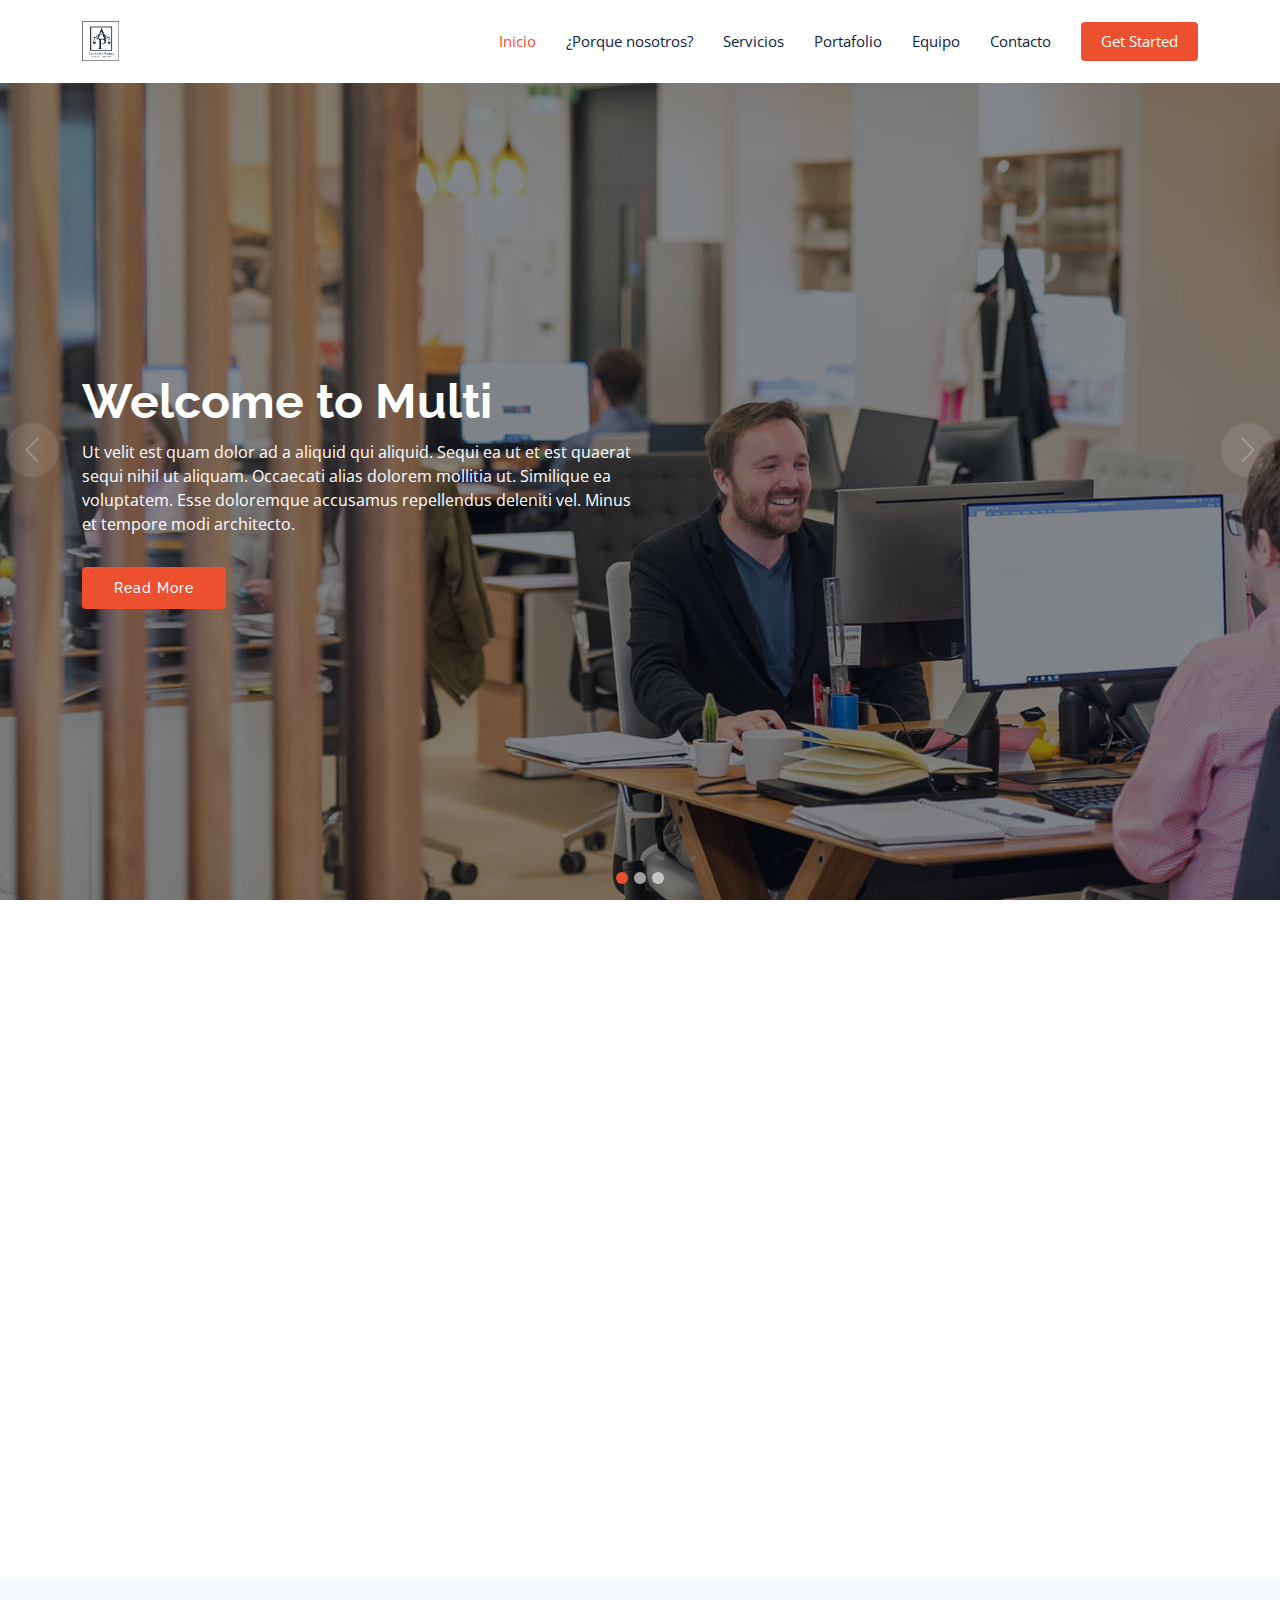
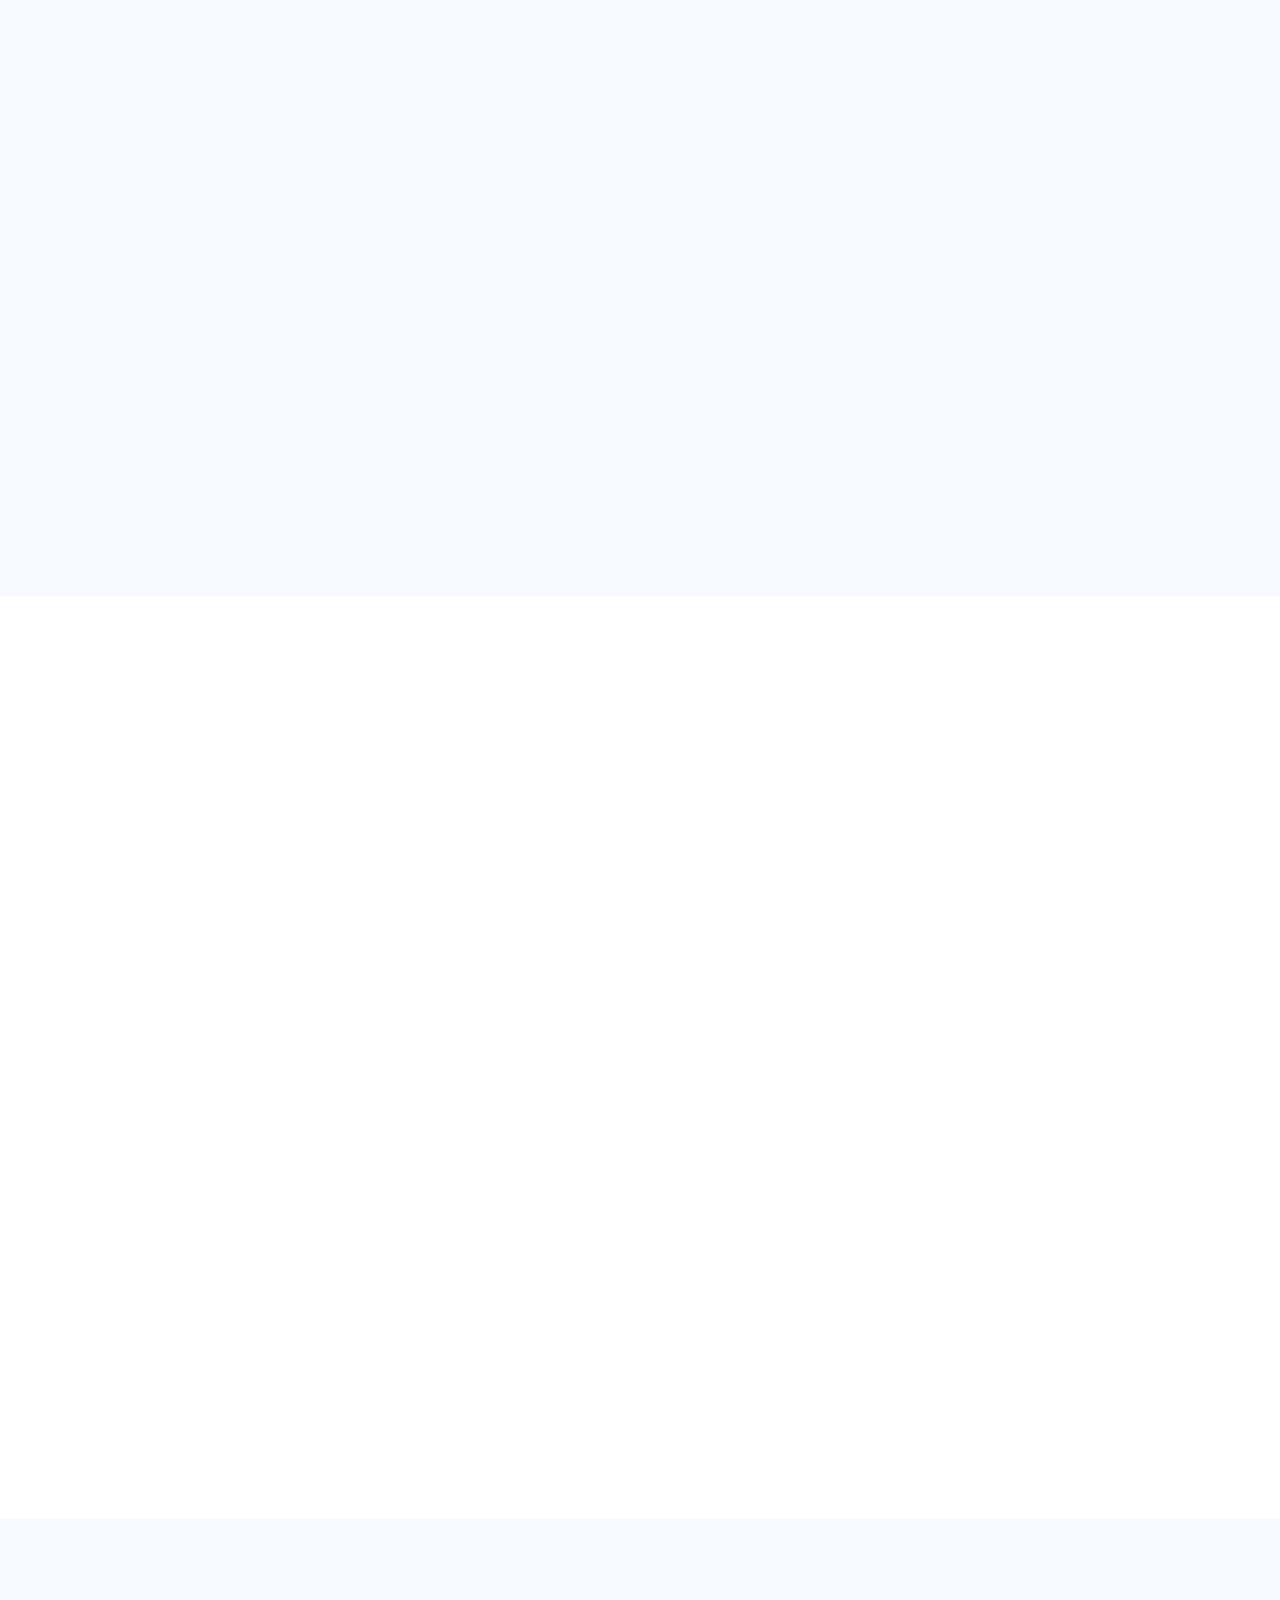
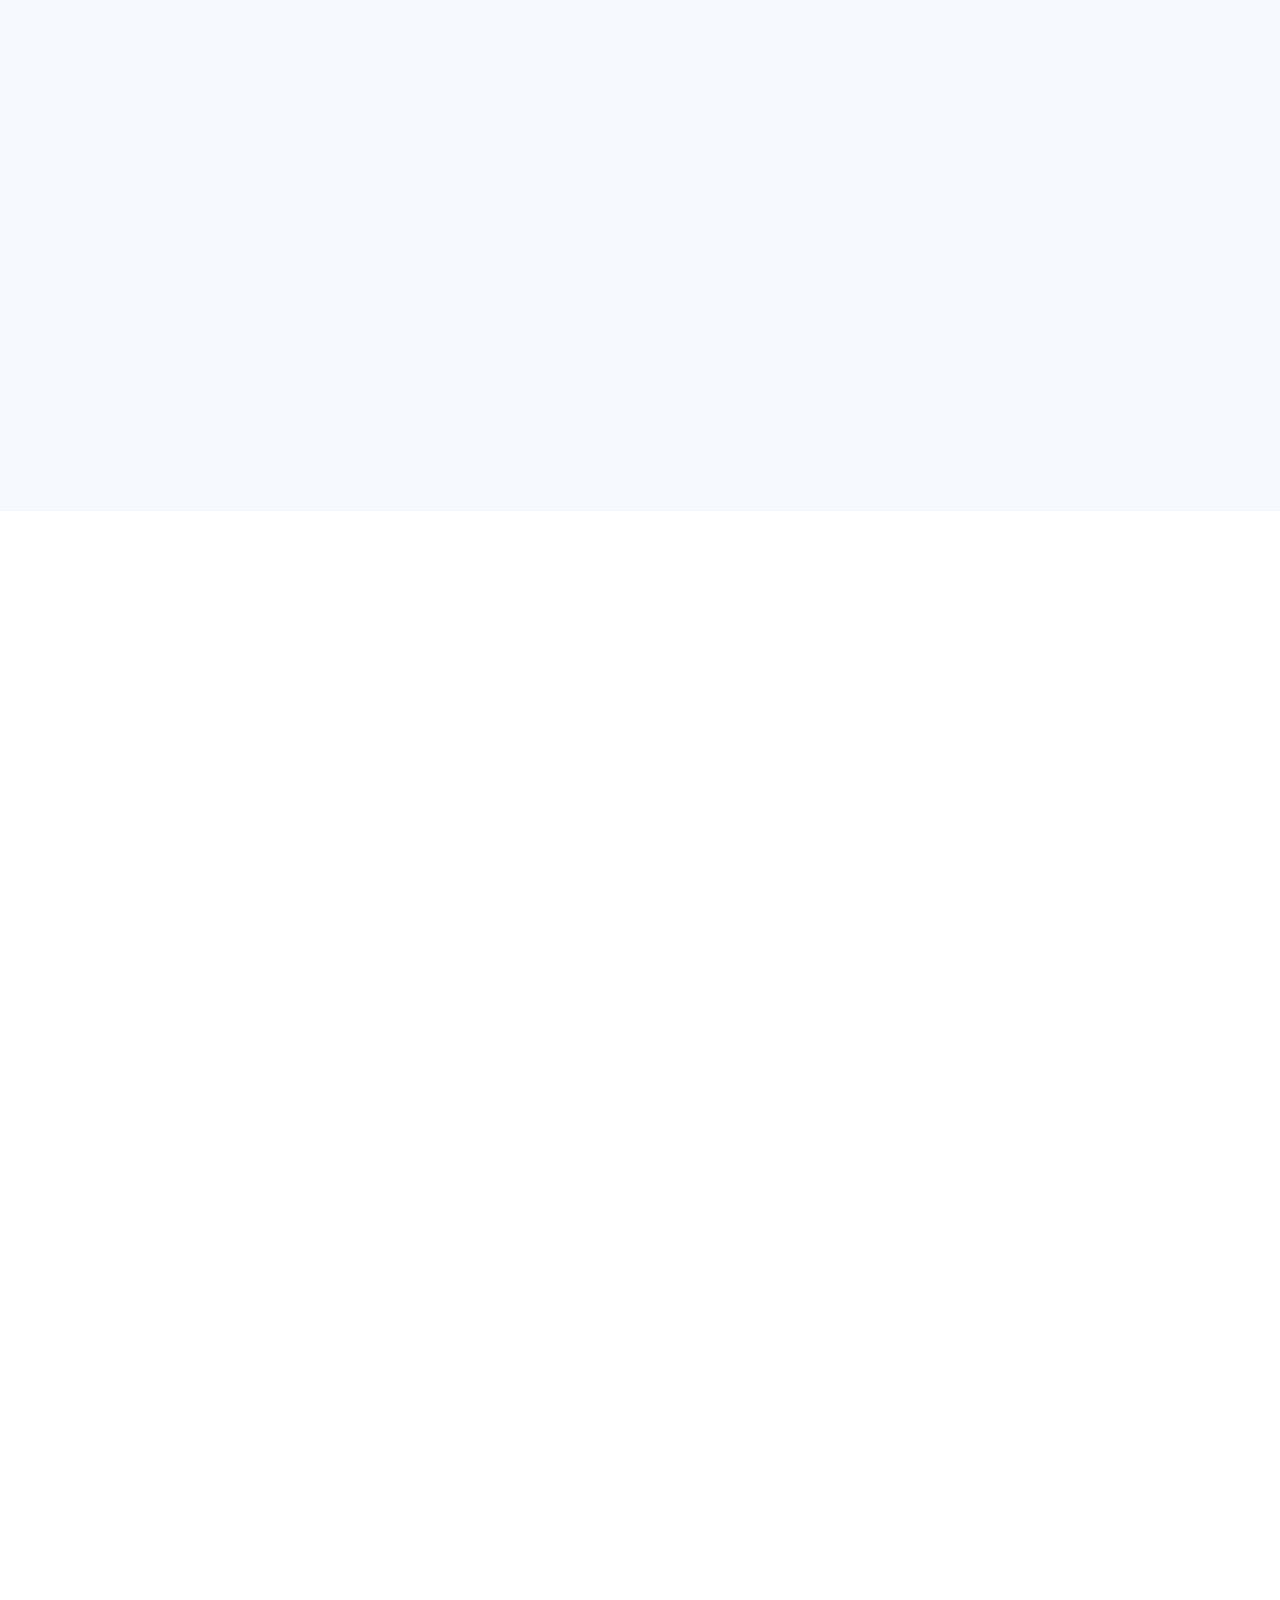
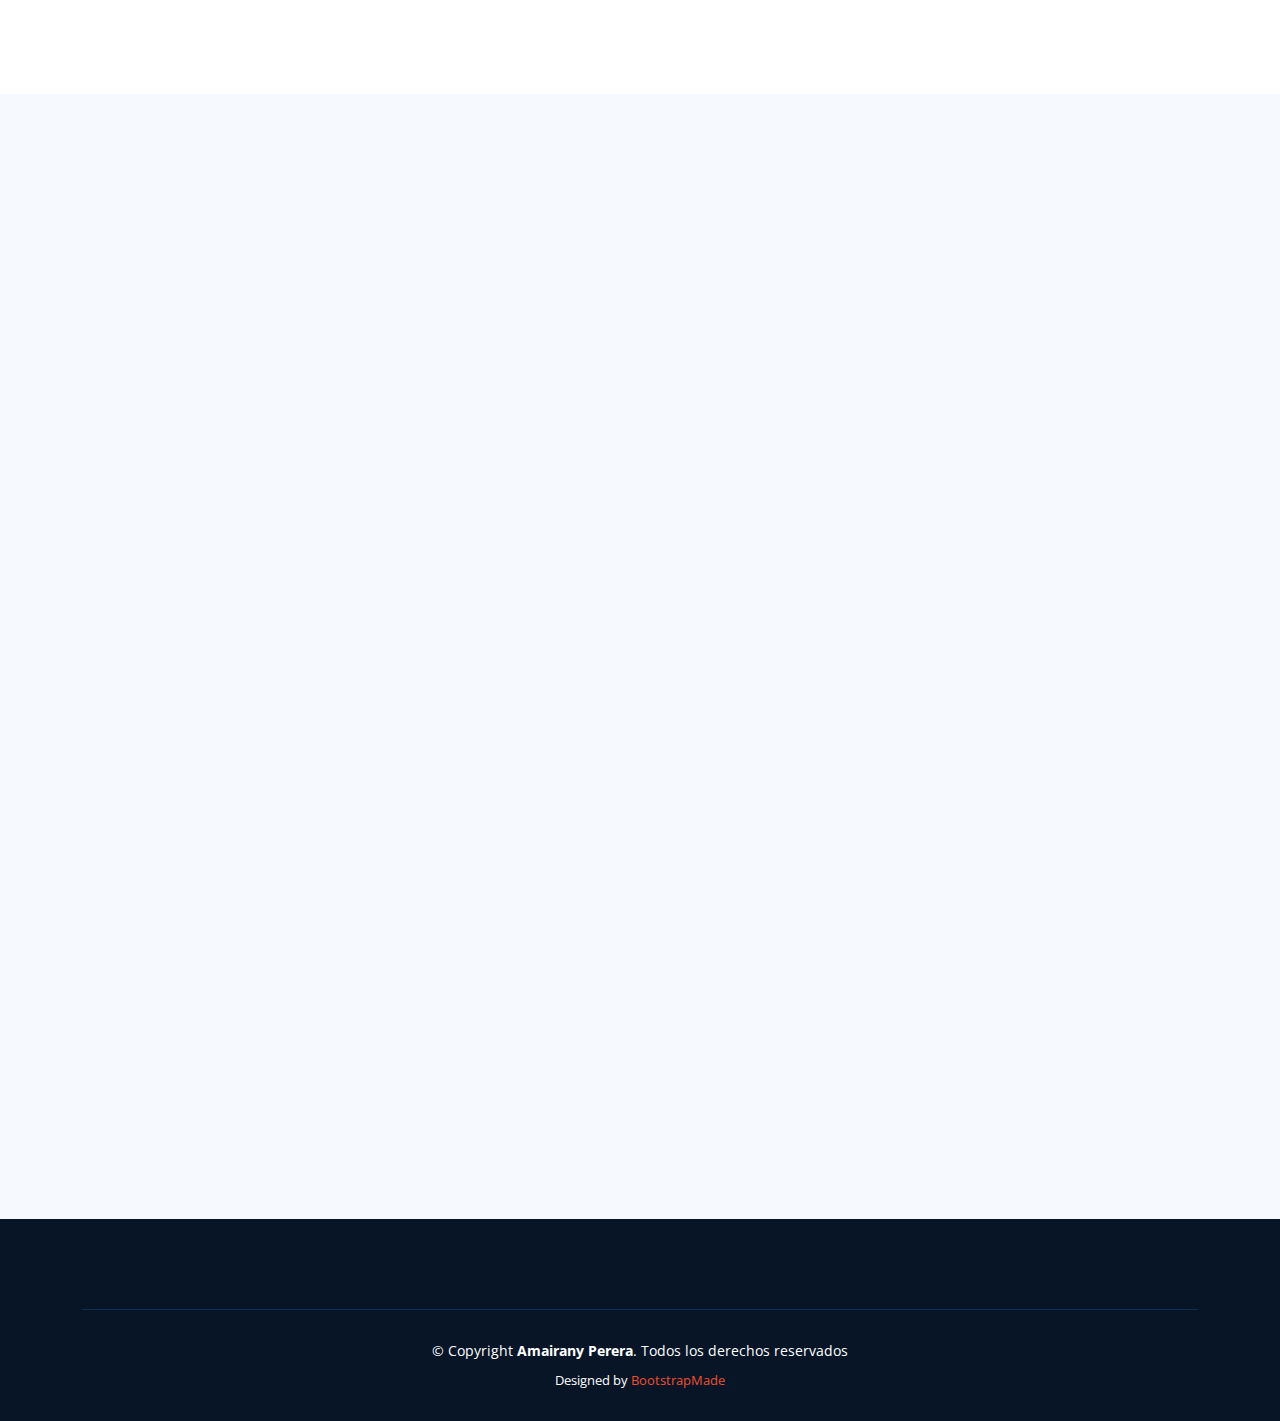
==== index.html @ b6900f1e "Update index.html" ====
<!DOCTYPE html>
<html lang="en">

<head>
  <meta charset="utf-8">
  <meta content="width=device-width, initial-scale=1.0" name="viewport">

  <title>Amairany Perera - Asesoría Jurídica</title>
  <meta content="" name="description">
  <meta content="" name="keywords">

  <!-- Favicons -->
  <link href="assets/img/titleicon.jpeg" rel="icon">
  <link href="assets/img/titleicon.jpeg" rel="apple-touch-icon">

  <!-- Google Fonts -->
  <link href="https://fonts.googleapis.com/css?family=Open+Sans:300,300i,400,400i,600,600i,700,700i|Raleway:300,300i,400,400i,500,500i,600,600i,700,700i|Poppins:300,300i,400,400i,500,500i,600,600i,700,700i" rel="stylesheet">

  <!-- Vendor CSS Files -->
  <link href="assets/vendor/animate.css/animate.min.css" rel="stylesheet">
  <link href="assets/vendor/aos/aos.css" rel="stylesheet">
  <link href="assets/vendor/bootstrap/css/bootstrap.min.css" rel="stylesheet">
  <link href="assets/vendor/bootstrap-icons/bootstrap-icons.css" rel="stylesheet">
  <link href="assets/vendor/boxicons/css/boxicons.min.css" rel="stylesheet">
  <link href="assets/vendor/glightbox/css/glightbox.min.css" rel="stylesheet">
  <link href="assets/vendor/remixicon/remixicon.css" rel="stylesheet">
  <link href="assets/vendor/swiper/swiper-bundle.min.css" rel="stylesheet">

  <!-- Template Main CSS File -->
  <link href="assets/css/style.css" rel="stylesheet">

</head>

<body>

  <!-- ======= Header ======= -->
  <header id="header" class="fixed-top">
    <div class="container d-flex align-items-center justify-content-between">

      <!-- <h1 class="logo"><a href="index.html">Multi</a></h1>-->
      <!-- Uncomment below if you prefer to use an image logo -->
      <a href="index.html" class="logo"><img src="assets/img/titleicon.jpeg" alt="" class="img-fluid"></a>

      <nav id="navbar" class="navbar">
        <ul>
          <li><a class="nav-link scrollto active" href="#hero">Inicio</a></li>
          <li><a class="nav-link scrollto" href="#about">¿Porque nosotros?</a></li>
          <li><a class="nav-link scrollto" href="#services">Servicios</a></li>
          <li><a class="nav-link scrollto " href="#portfolio">Portafolio</a></li>
          <li><a class="nav-link scrollto" href="#team">Equipo</a></li>
         <!-- <li class="dropdown"><a href="#"><span>Drop Down</span> <i class="bi bi-chevron-down"></i></a>
            <ul>
              <li><a href="#">Drop Down 1</a></li>
              <li class="dropdown"><a href="#"><span>Deep Drop Down</span> <i class="bi bi-chevron-right"></i></a>
                <ul>
                  <li><a href="#">Deep Drop Down 1</a></li>
                  <li><a href="#">Deep Drop Down 2</a></li>
                  <li><a href="#">Deep Drop Down 3</a></li>
                  <li><a href="#">Deep Drop Down 4</a></li>
                  <li><a href="#">Deep Drop Down 5</a></li>
                </ul>
              </li>
              <li><a href="#">Drop Down 2</a></li>
              <li><a href="#">Drop Down 3</a></li>
              <li><a href="#">Drop Down 4</a></li>
            </ul>
          </li>-->
          <li><a class="nav-link scrollto" href="#contact">Contacto</a></li>
          <li><a class="getstarted scrollto" href="#about">Get Started</a></li>
        </ul>
        <i class="bi bi-list mobile-nav-toggle"></i>
      </nav><!-- .navbar -->

    </div>
  </header><!-- End Header -->

  <!-- ======= Hero Section ======= -->
  <section id="hero">
    <div id="heroCarousel" data-bs-interval="5000" class="carousel slide carousel-fade" data-bs-ride="carousel">

      <ol class="carousel-indicators" id="hero-carousel-indicators"></ol>

      <div class="carousel-inner" role="listbox">

        <!-- Slide 1 -->
        <div class="carousel-item active" style="background-image: url(assets/img/slide/slide-1.jpg)">
          <div class="carousel-container">
            <div class="container">
              <h2 class="animate__animated animate__fadeInDown">Welcome to <span>Multi</span></h2>
              <p class="animate__animated animate__fadeInUp">Ut velit est quam dolor ad a aliquid qui aliquid. Sequi ea ut et est quaerat sequi nihil ut aliquam. Occaecati alias dolorem mollitia ut. Similique ea voluptatem. Esse doloremque accusamus repellendus deleniti vel. Minus et tempore modi architecto.</p>
              <a href="#about" class="btn-get-started animate__animated animate__fadeInUp scrollto">Read More</a>
            </div>
          </div>
        </div>

        <!-- Slide 2 -->
        <div class="carousel-item" style="background-image: url(assets/img/slide/slide-2.jpg)">
          <div class="carousel-container">
            <div class="container">
              <h2 class="animate__animated animate__fadeInDown">Lorem Ipsum Dolor</h2>
              <p class="animate__animated animate__fadeInUp">Ut velit est quam dolor ad a aliquid qui aliquid. Sequi ea ut et est quaerat sequi nihil ut aliquam. Occaecati alias dolorem mollitia ut. Similique ea voluptatem. Esse doloremque accusamus repellendus deleniti vel. Minus et tempore modi architecto.</p>
              <a href="#about" class="btn-get-started animate__animated animate__fadeInUp scrollto">Read More</a>
            </div>
          </div>
        </div>

        <!-- Slide 3 -->
        <div class="carousel-item" style="background-image: url(assets/img/slide/slide-3.jpg)">
          <div class="carousel-container">
            <div class="container">
              <h2 class="animate__animated animate__fadeInDown">Sequi ea ut et est quaerat</h2>
              <p class="animate__animated animate__fadeInUp">Ut velit est quam dolor ad a aliquid qui aliquid. Sequi ea ut et est quaerat sequi nihil ut aliquam. Occaecati alias dolorem mollitia ut. Similique ea voluptatem. Esse doloremque accusamus repellendus deleniti vel. Minus et tempore modi architecto.</p>
              <a href="#about" class="btn-get-started animate__animated animate__fadeInUp scrollto">Read More</a>
            </div>
          </div>
        </div>

      </div>

      <a class="carousel-control-prev" href="#heroCarousel" role="button" data-bs-slide="prev">
        <span class="carousel-control-prev-icon bi bi-chevron-left" aria-hidden="true"></span>
      </a>

      <a class="carousel-control-next" href="#heroCarousel" role="button" data-bs-slide="next">
        <span class="carousel-control-next-icon bi bi-chevron-right" aria-hidden="true"></span>
      </a>

    </div>
  </section><!-- End Hero -->

  <main id="main">

    <!-- ======= About Section ======= -->
    <section id="about" class="about">
      <div class="container" data-aos="fade-up">

        <div class="section-title">
          <h2>About</h2>
          <p>About Us</p>
        </div>

        <div class="row content">
          <div class="col-lg-6">
            <p>
              Lorem ipsum dolor sit amet, consectetur adipiscing elit, sed do eiusmod tempor incididunt ut labore et dolore
              magna aliqua.
            </p>
            <ul>
              <li><i class="ri-check-double-line"></i> Ullamco laboris nisi ut aliquip ex ea commodo consequat</li>
              <li><i class="ri-check-double-line"></i> Duis aute irure dolor in reprehenderit in voluptate velit</li>
              <li><i class="ri-check-double-line"></i> Ullamco laboris nisi ut aliquip ex ea commodo consequat</li>
            </ul>
          </div>
          <div class="col-lg-6 pt-4 pt-lg-0">
            <p>
              Ullamco laboris nisi ut aliquip ex ea commodo consequat. Duis aute irure dolor in reprehenderit in voluptate
              velit esse cillum dolore eu fugiat nulla pariatur. Excepteur sint occaecat cupidatat non proident, sunt in
              culpa qui officia deserunt mollit anim id est laborum.
            </p>
            <a href="#" class="btn-learn-more">Learn More</a>
          </div>
        </div>

      </div>
    </section><!-- End About Section -->

    <!-- ======= Counts Section ======= -->
    <section id="counts" class="counts">
      <div class="container" data-aos="fade-up">

        <div class="row no-gutters">

          <div class="col-lg-3 col-md-6 d-md-flex align-items-md-stretch">
            <div class="count-box">
              <i class="bi bi-emoji-smile"></i>
              <span data-purecounter-start="0" data-purecounter-end="232" data-purecounter-duration="1" class="purecounter"></span>
              <p><strong>Happy Clients</strong> consequuntur quae qui deca rode</p>
              <a href="#">Find out more &raquo;</a>
            </div>
          </div>

          <div class="col-lg-3 col-md-6 d-md-flex align-items-md-stretch">
            <div class="count-box">
              <i class="bi bi-journal-richtext"></i>
              <span data-purecounter-start="0" data-purecounter-end="521" data-purecounter-duration="1" class="purecounter"></span>
              <p><strong>Projects</strong> adipisci atque cum quia aut numquam delectus</p>
              <a href="#">Find out more &raquo;</a>
            </div>
          </div>

          <div class="col-lg-3 col-md-6 d-md-flex align-items-md-stretch">
            <div class="count-box">
              <i class="bi bi-headset"></i>
              <span data-purecounter-start="0" data-purecounter-end="1463" data-purecounter-duration="1" class="purecounter"></span>
              <p><strong>Hours Of Support</strong> aut commodi quaerat. Aliquam ratione</p>
              <a href="#">Find out more &raquo;</a>
            </div>
          </div>

          <div class="col-lg-3 col-md-6 d-md-flex align-items-md-stretch">
            <div class="count-box">
              <i class="bi bi-people"></i>
              <span data-purecounter-start="0" data-purecounter-end="15" data-purecounter-duration="1" class="purecounter"></span>
              <p><strong>Hard Workers</strong> rerum asperiores dolor molestiae doloribu</p>
              <a href="#">Find out more &raquo;</a>
            </div>
          </div>

        </div>

      </div>
    </section><!-- End Counts Section -->

    <!-- ======= Why Us Section ======= -->
    <section id="why-us" class="why-us section-bg">
      <div class="container-fluid" data-aos="fade-up">

        <div class="row">

          <div class="col-lg-5 align-items-stretch video-box" style='background-image: url("assets/img/why-us.jpg");' data-aos="zoom-in" data-aos-delay="100">
            <a href="https://www.youtube.com/watch?v=jDDaplaOz7Q" class="venobox play-btn mb-4" data-vbtype="video" data-autoplay="true"></a>
          </div>

          <div class="col-lg-7 d-flex flex-column justify-content-center align-items-stretch">

            <div class="content">
              <h3>Eum ipsam laborum deleniti <strong>velit pariatur architecto</strong></h3>
              <p>
                Lorem ipsum dolor sit amet, consectetur adipiscing elit, sed do eiusmod tempor incididunt ut labore et dolore magna aliqua. Duis aute irure dolor in reprehenderit
              </p>
            </div>

            <div class="accordion-list">
              <ul>
                <li>
                  <a data-bs-toggle="collapse" class="collapse" data-bs-target="#accordion-list-1"><span>01</span> Non consectetur a erat nam at lectus urna duis? <i class="bx bx-chevron-down icon-show"></i><i class="bx bx-chevron-up icon-close"></i></a>
                  <div id="accordion-list-1" class="collapse show" data-bs-parent=".accordion-list">
                    <p>
                      Feugiat pretium nibh ipsum consequat. Tempus iaculis urna id volutpat lacus laoreet non curabitur gravida. Venenatis lectus magna fringilla urna porttitor rhoncus dolor purus non.
                    </p>
                  </div>
                </li>

                <li>
                  <a data-bs-toggle="collapse" data-bs-target="#accordion-list-2" class="collapsed"><span>02</span> Feugiat scelerisque varius morbi enim nunc? <i class="bx bx-chevron-down icon-show"></i><i class="bx bx-chevron-up icon-close"></i></a>
                  <div id="accordion-list-2" class="collapse" data-bs-parent=".accordion-list">
                    <p>
                      Dolor sit amet consectetur adipiscing elit pellentesque habitant morbi. Id interdum velit laoreet id donec ultrices. Fringilla phasellus faucibus scelerisque eleifend donec pretium. Est pellentesque elit ullamcorper dignissim. Mauris ultrices eros in cursus turpis massa tincidunt dui.
                    </p>
                  </div>
                </li>

                <li>
                  <a data-bs-toggle="collapse" data-bs-target="#accordion-list-3" class="collapsed"><span>03</span> Dolor sit amet consectetur adipiscing elit? <i class="bx bx-chevron-down icon-show"></i><i class="bx bx-chevron-up icon-close"></i></a>
                  <div id="accordion-list-3" class="collapse" data-bs-parent=".accordion-list">
                    <p>
                      Eleifend mi in nulla posuere sollicitudin aliquam ultrices sagittis orci. Faucibus pulvinar elementum integer enim. Sem nulla pharetra diam sit amet nisl suscipit. Rutrum tellus pellentesque eu tincidunt. Lectus urna duis convallis convallis tellus. Urna molestie at elementum eu facilisis sed odio morbi quis
                    </p>
                  </div>
                </li>

              </ul>
            </div>

          </div>

        </div>

      </div>
    </section><!-- End Why Us Section -->

    <!-- ======= Services Section ======= -->
    <section id="services" class="services">
      <div class="container" data-aos="fade-up">

        <div class="section-title">
          <h2>Services</h2>
          <p>Check our Services</p>
        </div>

        <div class="row">
          <div class="col-lg-4 col-md-6 d-flex align-items-stretch" data-aos="zoom-in" data-aos-delay="100">
            <div class="icon-box">
              <div class="icon"><i class="bx bxl-dribbble"></i></div>
              <h4><a href="">Lorem Ipsum</a></h4>
              <p>Voluptatum deleniti atque corrupti quos dolores et quas molestias excepturi</p>
            </div>
          </div>

          <div class="col-lg-4 col-md-6 d-flex align-items-stretch mt-4 mt-md-0" data-aos="zoom-in" data-aos-delay="200">
            <div class="icon-box">
              <div class="icon"><i class="bx bx-file"></i></div>
              <h4><a href="">Sed ut perspiciatis</a></h4>
              <p>Duis aute irure dolor in reprehenderit in voluptate velit esse cillum dolore</p>
            </div>
          </div>

          <div class="col-lg-4 col-md-6 d-flex align-items-stretch mt-4 mt-lg-0" data-aos="zoom-in" data-aos-delay="300">
            <div class="icon-box">
              <div class="icon"><i class="bx bx-tachometer"></i></div>
              <h4><a href="">Magni Dolores</a></h4>
              <p>Excepteur sint occaecat cupidatat non proident, sunt in culpa qui officia</p>
            </div>
          </div>

          <div class="col-lg-4 col-md-6 d-flex align-items-stretch mt-4" data-aos="zoom-in" data-aos-delay="100">
            <div class="icon-box">
              <div class="icon"><i class="bx bx-world"></i></div>
              <h4><a href="">Nemo Enim</a></h4>
              <p>At vero eos et accusamus et iusto odio dignissimos ducimus qui blanditiis</p>
            </div>
          </div>

          <div class="col-lg-4 col-md-6 d-flex align-items-stretch mt-4" data-aos="zoom-in" data-aos-delay="200">
            <div class="icon-box">
              <div class="icon"><i class="bx bx-slideshow"></i></div>
              <h4><a href="">Dele cardo</a></h4>
              <p>Quis consequatur saepe eligendi voluptatem consequatur dolor consequuntur</p>
            </div>
          </div>

          <div class="col-lg-4 col-md-6 d-flex align-items-stretch mt-4" data-aos="zoom-in" data-aos-delay="300">
            <div class="icon-box">
              <div class="icon"><i class="bx bx-arch"></i></div>
              <h4><a href="">Divera don</a></h4>
              <p>Modi nostrum vel laborum. Porro fugit error sit minus sapiente sit aspernatur</p>
            </div>
          </div>

        </div>

      </div>
    </section><!-- End Services Section -->

    <!-- ======= Testimonials Section ======= -->
    <section id="testimonials" class="testimonials section-bg">
      <div class="container" data-aos="fade-up">

        <div class="section-title">
          <h2>Testimonials</h2>
          <p>Testimonials</p>
        </div>

        <div class="testimonials-slider swiper" data-aos="fade-up" data-aos-delay="100">
          <div class="swiper-wrapper">

            <div class="swiper-slide">
              <div class="testimonial-wrap">
                <div class="testimonial-item">
                  <img src="assets/img/testimonials/testimonials-1.jpg" class="testimonial-img" alt="">
                  <h3>Saul Goodman</h3>
                  <h4>Ceo &amp; Founder</h4>
                  <p>
                    <i class="bx bxs-quote-alt-left quote-icon-left"></i>
                    Proin iaculis purus consequat sem cure digni ssim donec porttitora entum suscipit rhoncus. Accusantium quam, ultricies eget id, aliquam eget nibh et. Maecen aliquam, risus at semper.
                    <i class="bx bxs-quote-alt-right quote-icon-right"></i>
                  </p>
                </div>
              </div>
            </div><!-- End testimonial item -->

            <div class="swiper-slide">
              <div class="testimonial-wrap">
                <div class="testimonial-item">
                  <img src="assets/img/testimonials/testimonials-2.jpg" class="testimonial-img" alt="">
                  <h3>Sara Wilsson</h3>
                  <h4>Designer</h4>
                  <p>
                    <i class="bx bxs-quote-alt-left quote-icon-left"></i>
                    Export tempor illum tamen malis malis eram quae irure esse labore quem cillum quid cillum eram malis quorum velit fore eram velit sunt aliqua noster fugiat irure amet legam anim culpa.
                    <i class="bx bxs-quote-alt-right quote-icon-right"></i>
                  </p>
                </div>
              </div>
            </div><!-- End testimonial item -->

            <div class="swiper-slide">
              <div class="testimonial-wrap">
                <div class="testimonial-item">
                  <img src="assets/img/testimonials/testimonials-3.jpg" class="testimonial-img" alt="">
                  <h3>Jena Karlis</h3>
                  <h4>Store Owner</h4>
                  <p>
                    <i class="bx bxs-quote-alt-left quote-icon-left"></i>
                    Enim nisi quem export duis labore cillum quae magna enim sint quorum nulla quem veniam duis minim tempor labore quem eram duis noster aute amet eram fore quis sint minim.
                    <i class="bx bxs-quote-alt-right quote-icon-right"></i>
                  </p>
                </div>
              </div>
            </div><!-- End testimonial item -->

            <div class="swiper-slide">
              <div class="testimonial-wrap">
                <div class="testimonial-item">
                  <img src="assets/img/testimonials/testimonials-4.jpg" class="testimonial-img" alt="">
                  <h3>Matt Brandon</h3>
                  <h4>Freelancer</h4>
                  <p>
                    <i class="bx bxs-quote-alt-left quote-icon-left"></i>
                    Fugiat enim eram quae cillum dolore dolor amet nulla culpa multos export minim fugiat minim velit minim dolor enim duis veniam ipsum anim magna sunt elit fore quem dolore labore illum veniam.
                    <i class="bx bxs-quote-alt-right quote-icon-right"></i>
                  </p>
                </div>
              </div>
            </div><!-- End testimonial item -->

            <div class="swiper-slide">
              <div class="testimonial-wrap">
                <div class="testimonial-item">
                  <img src="assets/img/testimonials/testimonials-5.jpg" class="testimonial-img" alt="">
                  <h3>John Larson</h3>
                  <h4>Entrepreneur</h4>
                  <p>
                    <i class="bx bxs-quote-alt-left quote-icon-left"></i>
                    Quis quorum aliqua sint quem legam fore sunt eram irure aliqua veniam tempor noster veniam enim culpa labore duis sunt culpa nulla illum cillum fugiat legam esse veniam culpa fore nisi cillum quid.
                    <i class="bx bxs-quote-alt-right quote-icon-right"></i>
                  </p>
                </div>
              </div>
            </div><!-- End testimonial item -->

          </div>
          <div class="swiper-pagination"></div>
        </div>

      </div>
    </section><!-- End Testimonials Section -->
<!--
    <!-- ======= Cta Section ======= 
    <section id="cta" class="cta">
      <div class="container" data-aos="zoom-in">

        <div class="text-center">
          <h3>Call To Action</h3>
          <p> Duis aute irure dolor in reprehenderit in voluptate velit esse cillum dolore eu fugiat nulla pariatur. Excepteur sint occaecat cupidatat non proident, sunt in culpa qui officia deserunt mollit anim id est laborum.</p>
          <a class="cta-btn" href="#">Call To Action</a>
        </div>

      </div>
    </section>
    <!-- End Cta Section
  -->

    <!-- ======= Portfolio Section ======= -->
    <section id="portfolio" class="portfolio">
      <div class="container" data-aos="fade-up">

        <div class="section-title">
          <h2>Portfolio</h2>
          <p>Check our Portfolio</p>
        </div>

        <div class="row" data-aos="fade-up" data-aos-delay="100">
          <div class="col-lg-12 d-flex justify-content-center">
            <ul id="portfolio-flters">
              <li data-filter="*" class="filter-active">All</li>
              <li data-filter=".filter-app">App</li>
              <li data-filter=".filter-card">Card</li>
              <li data-filter=".filter-web">Web</li>
            </ul>
          </div>
        </div>

        <div class="row portfolio-container" data-aos="fade-up" data-aos-delay="200">

          <div class="col-lg-4 col-md-6 portfolio-item filter-app">
            <img src="assets/img/portfolio/portfolio-1.jpg" class="img-fluid" alt="">
            <div class="portfolio-info">
              <h4>App 1</h4>
              <p>App</p>
              <a href="assets/img/portfolio/portfolio-1.jpg" data-gallery="portfolioGallery" class="portfolio-lightbox preview-link" title="App 1"><i class="bx bx-plus"></i></a>
              <a href="portfolio-details.html" class="details-link" title="More Details"><i class="bx bx-link"></i></a>
            </div>
          </div>

          <div class="col-lg-4 col-md-6 portfolio-item filter-web">
            <img src="assets/img/portfolio/portfolio-2.jpg" class="img-fluid" alt="">
            <div class="portfolio-info">
              <h4>Web 3</h4>
              <p>Web</p>
              <a href="assets/img/portfolio/portfolio-2.jpg" data-gallery="portfolioGallery" class="portfolio-lightbox preview-link" title="Web 3"><i class="bx bx-plus"></i></a>
              <a href="portfolio-details.html" class="details-link" title="More Details"><i class="bx bx-link"></i></a>
            </div>
          </div>

          <div class="col-lg-4 col-md-6 portfolio-item filter-app">
            <img src="assets/img/portfolio/portfolio-3.jpg" class="img-fluid" alt="">
            <div class="portfolio-info">
              <h4>App 2</h4>
              <p>App</p>
              <a href="assets/img/portfolio/portfolio-3.jpg" data-gallery="portfolioGallery" class="portfolio-lightbox preview-link" title="App 2"><i class="bx bx-plus"></i></a>
              <a href="portfolio-details.html" class="details-link" title="More Details"><i class="bx bx-link"></i></a>
            </div>
          </div>

          <div class="col-lg-4 col-md-6 portfolio-item filter-card">
            <img src="assets/img/portfolio/portfolio-4.jpg" class="img-fluid" alt="">
            <div class="portfolio-info">
              <h4>Card 2</h4>
              <p>Card</p>
              <a href="assets/img/portfolio/portfolio-4.jpg" data-gallery="portfolioGallery" class="portfolio-lightbox preview-link" title="Card 2"><i class="bx bx-plus"></i></a>
              <a href="portfolio-details.html" class="details-link" title="More Details"><i class="bx bx-link"></i></a>
            </div>
          </div>

          <div class="col-lg-4 col-md-6 portfolio-item filter-web">
            <img src="assets/img/portfolio/portfolio-5.jpg" class="img-fluid" alt="">
            <div class="portfolio-info">
              <h4>Web 2</h4>
              <p>Web</p>
              <a href="assets/img/portfolio/portfolio-5.jpg" data-gallery="portfolioGallery" class="portfolio-lightbox preview-link" title="Web 2"><i class="bx bx-plus"></i></a>
              <a href="portfolio-details.html" class="details-link" title="More Details"><i class="bx bx-link"></i></a>
            </div>
          </div>

          <div class="col-lg-4 col-md-6 portfolio-item filter-app">
            <img src="assets/img/portfolio/portfolio-6.jpg" class="img-fluid" alt="">
            <div class="portfolio-info">
              <h4>App 3</h4>
              <p>App</p>
              <a href="assets/img/portfolio/portfolio-6.jpg" data-gallery="portfolioGallery" class="portfolio-lightbox preview-link" title="App 3"><i class="bx bx-plus"></i></a>
              <a href="portfolio-details.html" class="details-link" title="More Details"><i class="bx bx-link"></i></a>
            </div>
          </div>

          <div class="col-lg-4 col-md-6 portfolio-item filter-card">
            <img src="assets/img/portfolio/portfolio-7.jpg" class="img-fluid" alt="">
            <div class="portfolio-info">
              <h4>Card 1</h4>
              <p>Card</p>
              <a href="assets/img/portfolio/portfolio-7.jpg" data-gallery="portfolioGallery" class="portfolio-lightbox preview-link" title="Card 1"><i class="bx bx-plus"></i></a>
              <a href="portfolio-details.html" class="details-link" title="More Details"><i class="bx bx-link"></i></a>
            </div>
          </div>

          <div class="col-lg-4 col-md-6 portfolio-item filter-card">
            <img src="assets/img/portfolio/portfolio-8.jpg" class="img-fluid" alt="">
            <div class="portfolio-info">
              <h4>Card 3</h4>
              <p>Card</p>
              <a href="assets/img/portfolio/portfolio-8.jpg" data-gallery="portfolioGallery" class="portfolio-lightbox preview-link" title="Card 3"><i class="bx bx-plus"></i></a>
              <a href="portfolio-details.html" class="details-link" title="More Details"><i class="bx bx-link"></i></a>
            </div>
          </div>

          <div class="col-lg-4 col-md-6 portfolio-item filter-web">
            <img src="assets/img/portfolio/portfolio-9.jpg" class="img-fluid" alt="">
            <div class="portfolio-info">
              <h4>Web 3</h4>
              <p>Web</p>
              <a href="assets/img/portfolio/portfolio-9.jpg" data-gallery="portfolioGallery" class="portfolio-lightbox preview-link" title="Web 3"><i class="bx bx-plus"></i></a>
              <a href="portfolio-details.html" class="details-link" title="More Details"><i class="bx bx-link"></i></a>
            </div>
          </div>

        </div>

      </div>
    </section><!-- End Portfolio Section -->

    <!-- ======= Team Section ======= -->
    <section id="team" class="team section-bg">
      <div class="container" data-aos="fade-up">

        <div class="section-title">
          <h2>Team</h2>
          <p>Check our Team</p>
        </div>

        <div class="row">

          <div class="col-xl-3 col-lg-4 col-md-6">
            <div class="member" data-aos="zoom-in" data-aos-delay="100">
              <img src="assets/img/team/team-1.jpg" class="img-fluid" alt="">
              <div class="member-info">
                <div class="member-info-content">
                  <h4>Walter White</h4>
                  <span>Chief Executive Officer</span>
                </div>
                <div class="social">
                  <a href=""><i class="bi bi-twitter"></i></a>
                  <a href=""><i class="bi bi-facebook"></i></a>
                  <a href=""><i class="bi bi-instagram"></i></a>
                  <a href=""><i class="bi bi-linkedin"></i></a>
                </div>
              </div>
            </div>
          </div>

          <div class="col-xl-3 col-lg-4 col-md-6" data-wow-delay="0.1s">
            <div class="member" data-aos="zoom-in" data-aos-delay="200">
              <img src="assets/img/team/team-2.jpg" class="img-fluid" alt="">
              <div class="member-info">
                <div class="member-info-content">
                  <h4>Sarah Jhonson</h4>
                  <span>Product Manager</span>
                </div>
                <div class="social">
                  <a href=""><i class="bi bi-twitter"></i></a>
                  <a href=""><i class="bi bi-facebook"></i></a>
                  <a href=""><i class="bi bi-instagram"></i></a>
                  <a href=""><i class="bi bi-linkedin"></i></a>
                </div>
              </div>
            </div>
          </div>

          <div class="col-xl-3 col-lg-4 col-md-6" data-wow-delay="0.2s">
            <div class="member" data-aos="zoom-in" data-aos-delay="300">
              <img src="assets/img/team/team-3.jpg" class="img-fluid" alt="">
              <div class="member-info">
                <div class="member-info-content">
                  <h4>William Anderson</h4>
                  <span>CTO</span>
                </div>
                <div class="social">
                  <a href=""><i class="bi bi-twitter"></i></a>
                  <a href=""><i class="bi bi-facebook"></i></a>
                  <a href=""><i class="bi bi-instagram"></i></a>
                  <a href=""><i class="bi bi-linkedin"></i></a>
                </div>
              </div>
            </div>
          </div>

          <div class="col-xl-3 col-lg-4 col-md-6" data-wow-delay="0.3s">
            <div class="member" data-aos="zoom-in" data-aos-delay="400">
              <img src="assets/img/team/team-4.jpg" class="img-fluid" alt="">
              <div class="member-info">
                <div class="member-info-content">
                  <h4>Amanda Jepson</h4>
                  <span>Accountant</span>
                </div>
                <div class="social">
                  <a href=""><i class="bi bi-twitter"></i></a>
                  <a href=""><i class="bi bi-facebook"></i></a>
                  <a href=""><i class="bi bi-instagram"></i></a>
                  <a href=""><i class="bi bi-linkedin"></i></a>
                </div>
              </div>
            </div>
          </div>

        </div>

      </div>
    </section><!-- End Team Section -->


    <!-- ======= Contact Section ======= -->
    <section id="contact" class="contact section-bg">
      <div class="container" data-aos="fade-up">

        <div class="section-title">
          <h2>Contact</h2>
          <p>Contact Us</p>
        </div>

        <div class="row">

          <div class="col-lg-6">

            <div class="row">
              <div class="col-md-12">
                <div class="info-box">
                  <i class="bx bx-map"></i>
                  <h3>Our Address</h3>
                  <p>A108 Adam Street, New York, NY 535022</p>
                </div>
              </div>
              <div class="col-md-6">
                <div class="info-box mt-4">
                  <i class="bx bx-envelope"></i>
                  <h3>Email Us</h3>
                  <p>info@example.com<br>contact@example.com</p>
                </div>
              </div>
              <div class="col-md-6">
                <div class="info-box mt-4">
                  <i class="bx bx-phone-call"></i>
                  <h3>Call Us</h3>
                  <p>+1 5589 55488 55<br>+1 6678 254445 41</p>
                </div>
              </div>
            </div>

          </div>

          <div class="col-lg-6">
            <form action="forms/contact.php" method="post" role="form" class="php-email-form">
              <div class="row">
                <div class="col-md-6 form-group">
                  <input type="text" name="name" class="form-control" id="name" placeholder="Your Name" required>
                </div>
                <div class="col-md-6 form-group mt-3 mt-md-0">
                  <input type="email" class="form-control" name="email" id="email" placeholder="Your Email" required>
                </div>
              </div>
              <div class="form-group mt-3">
                <input type="text" class="form-control" name="subject" id="subject" placeholder="Subject" required>
              </div>
              <div class="form-group mt-3">
                <textarea class="form-control" name="message" rows="5" placeholder="Message" required></textarea>
              </div>
              <div class="my-3">
                <div class="loading">Loading</div>
                <div class="error-message"></div>
                <div class="sent-message">Your message has been sent. Thank you!</div>
              </div>
              <div class="text-center"><button type="submit">Send Message</button></div>
            </form>
          </div>

        </div>

      </div>
    </section><!-- End Contact Section -->

  </main><!-- End #main -->

  <!-- ======= Footer ======= -->
  <footer id="footer">
    <div class="footer-top">
      <div class="container">
        <div class="row">
          <!-- 
          <div class="col-lg-4 col-md-6 footer-newsletter">
            <h4>Suscríbete a nuestro boletín</h4>
            <p>Suscríbete para recibir noticias, promociones y más</p>
            <form action="" method="post">
              <input type="email" name="email"><input type="submit" value="Subscribe">
            </form>

          </div>
          -->
        </div>
      </div>
    </div>

    <div class="container">
      <div class="copyright">
        &copy; Copyright <strong><span>Amairany Perera</span></strong>. Todos los derechos reservados
      </div>
      <div class="credits">
        Designed by <a href="https://bootstrapmade.com/">BootstrapMade</a>
      </div>
    </div>
  </footer><!-- End Footer -->

  <div id="preloader"></div>
  <a href="#" class="back-to-top d-flex align-items-center justify-content-center"><i class="bi bi-arrow-up-short"></i></a>

  <!-- Vendor JS Files -->
  <script src="assets/vendor/purecounter/purecounter_vanilla.js"></script>
  <script src="assets/vendor/aos/aos.js"></script>
  <script src="assets/vendor/bootstrap/js/bootstrap.bundle.min.js"></script>
  <script src="assets/vendor/glightbox/js/glightbox.min.js"></script>
  <script src="assets/vendor/isotope-layout/isotope.pkgd.min.js"></script>
  <script src="assets/vendor/swiper/swiper-bundle.min.js"></script>
  <script src="assets/vendor/php-email-form/validate.js"></script>

  <!-- Template Main JS File -->
  <script src="assets/js/main.js"></script>

</body>

</html>
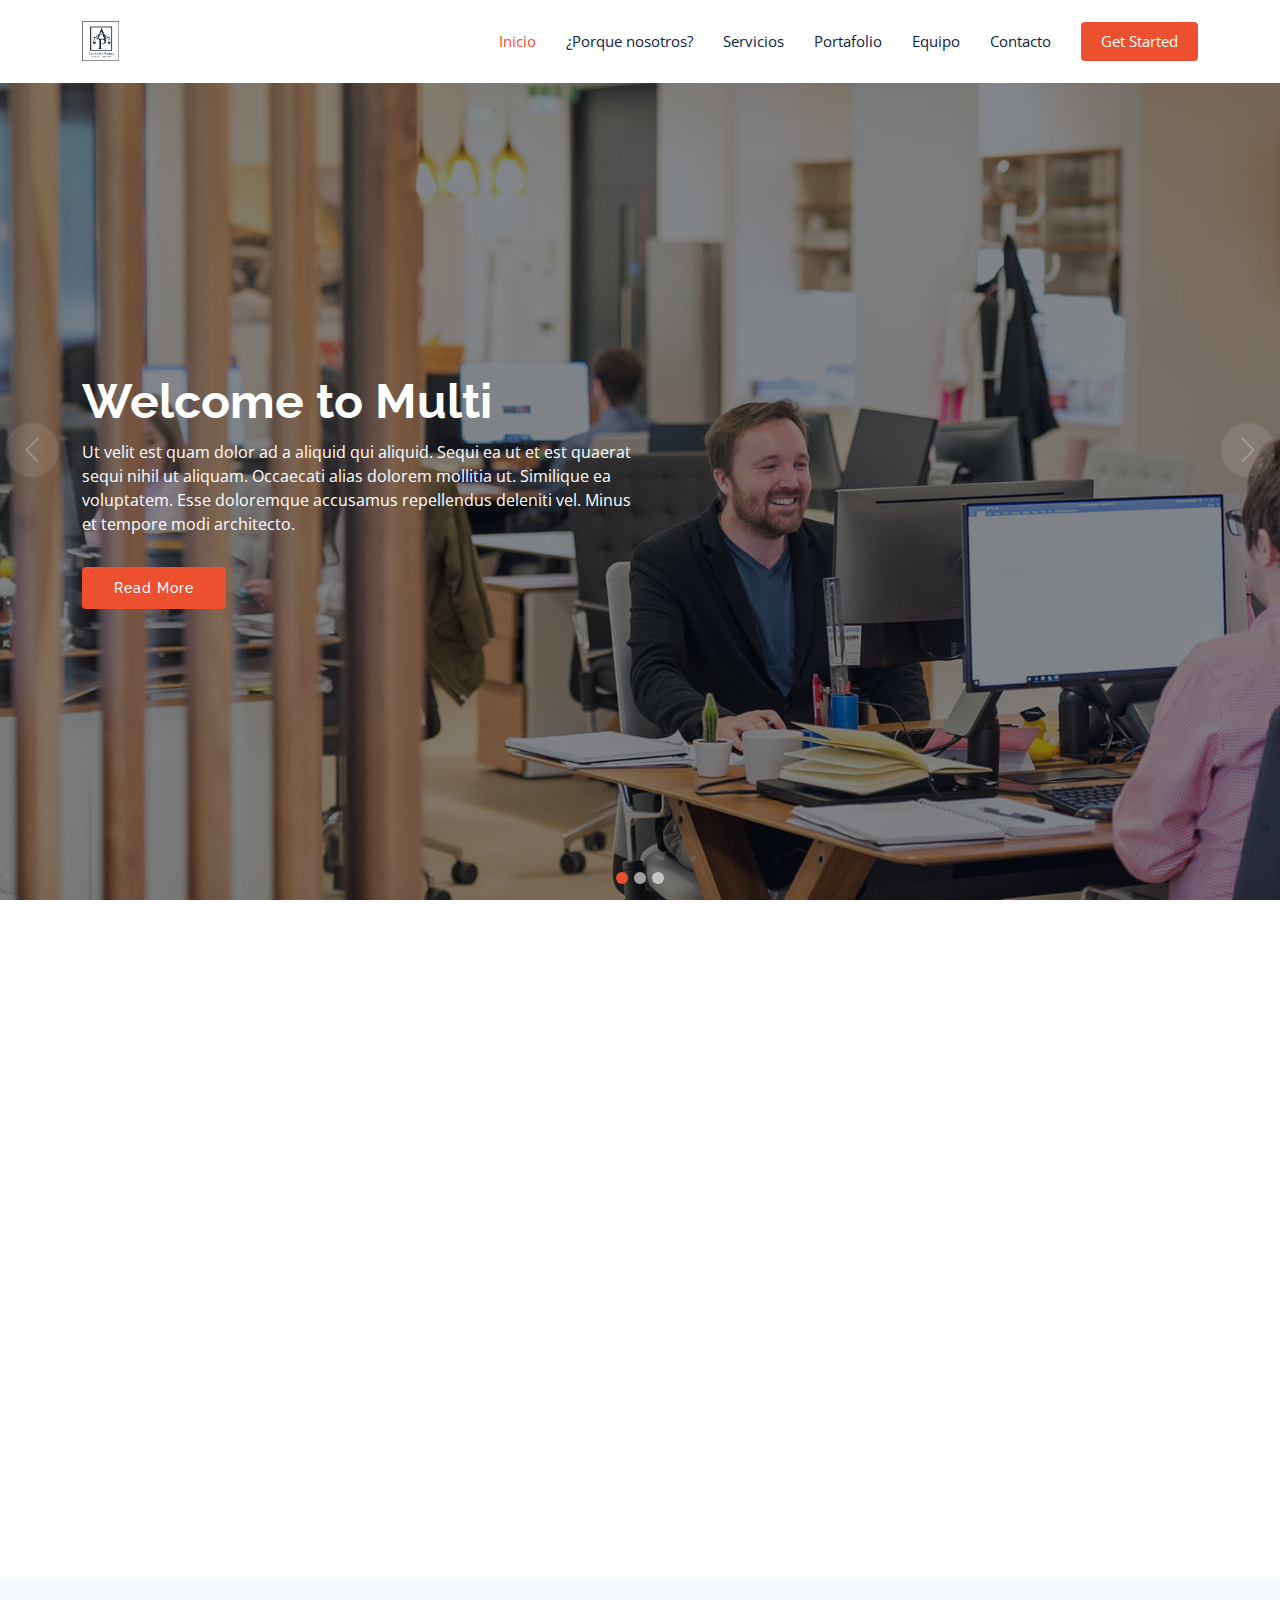
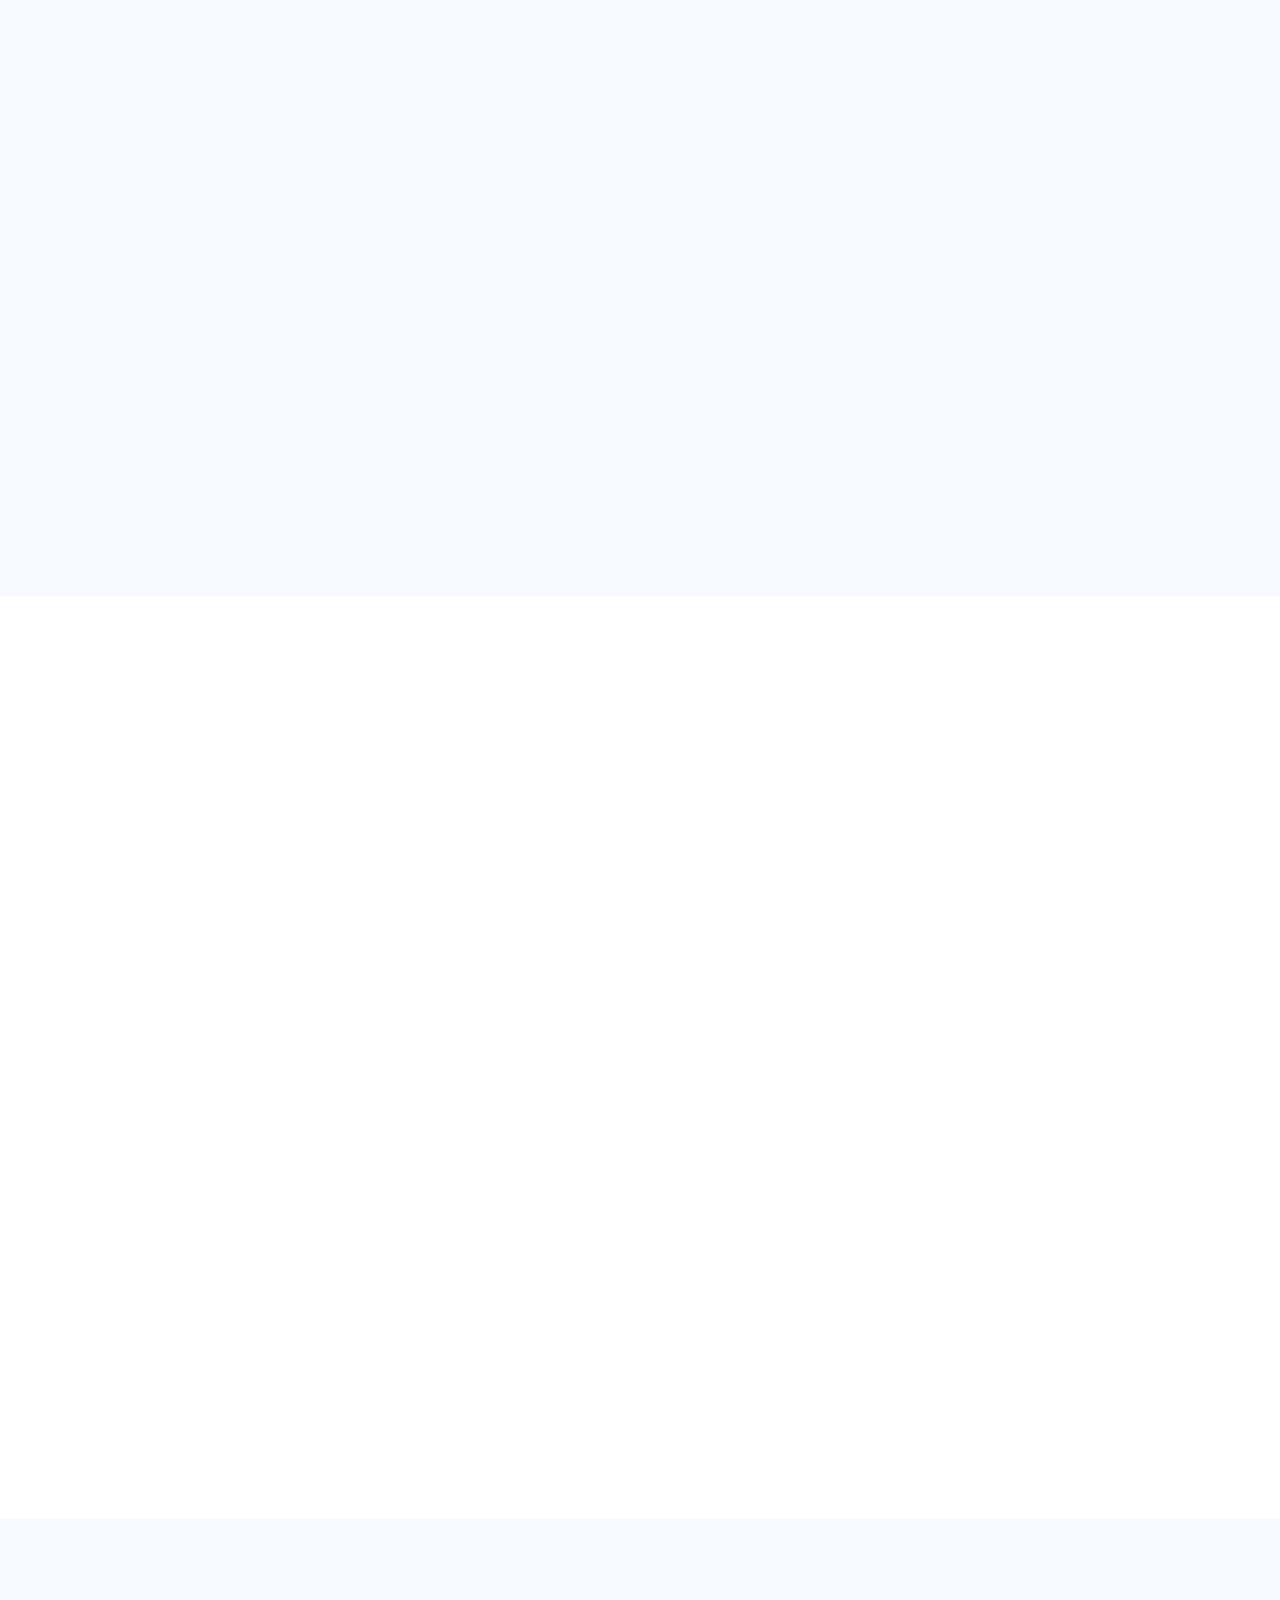
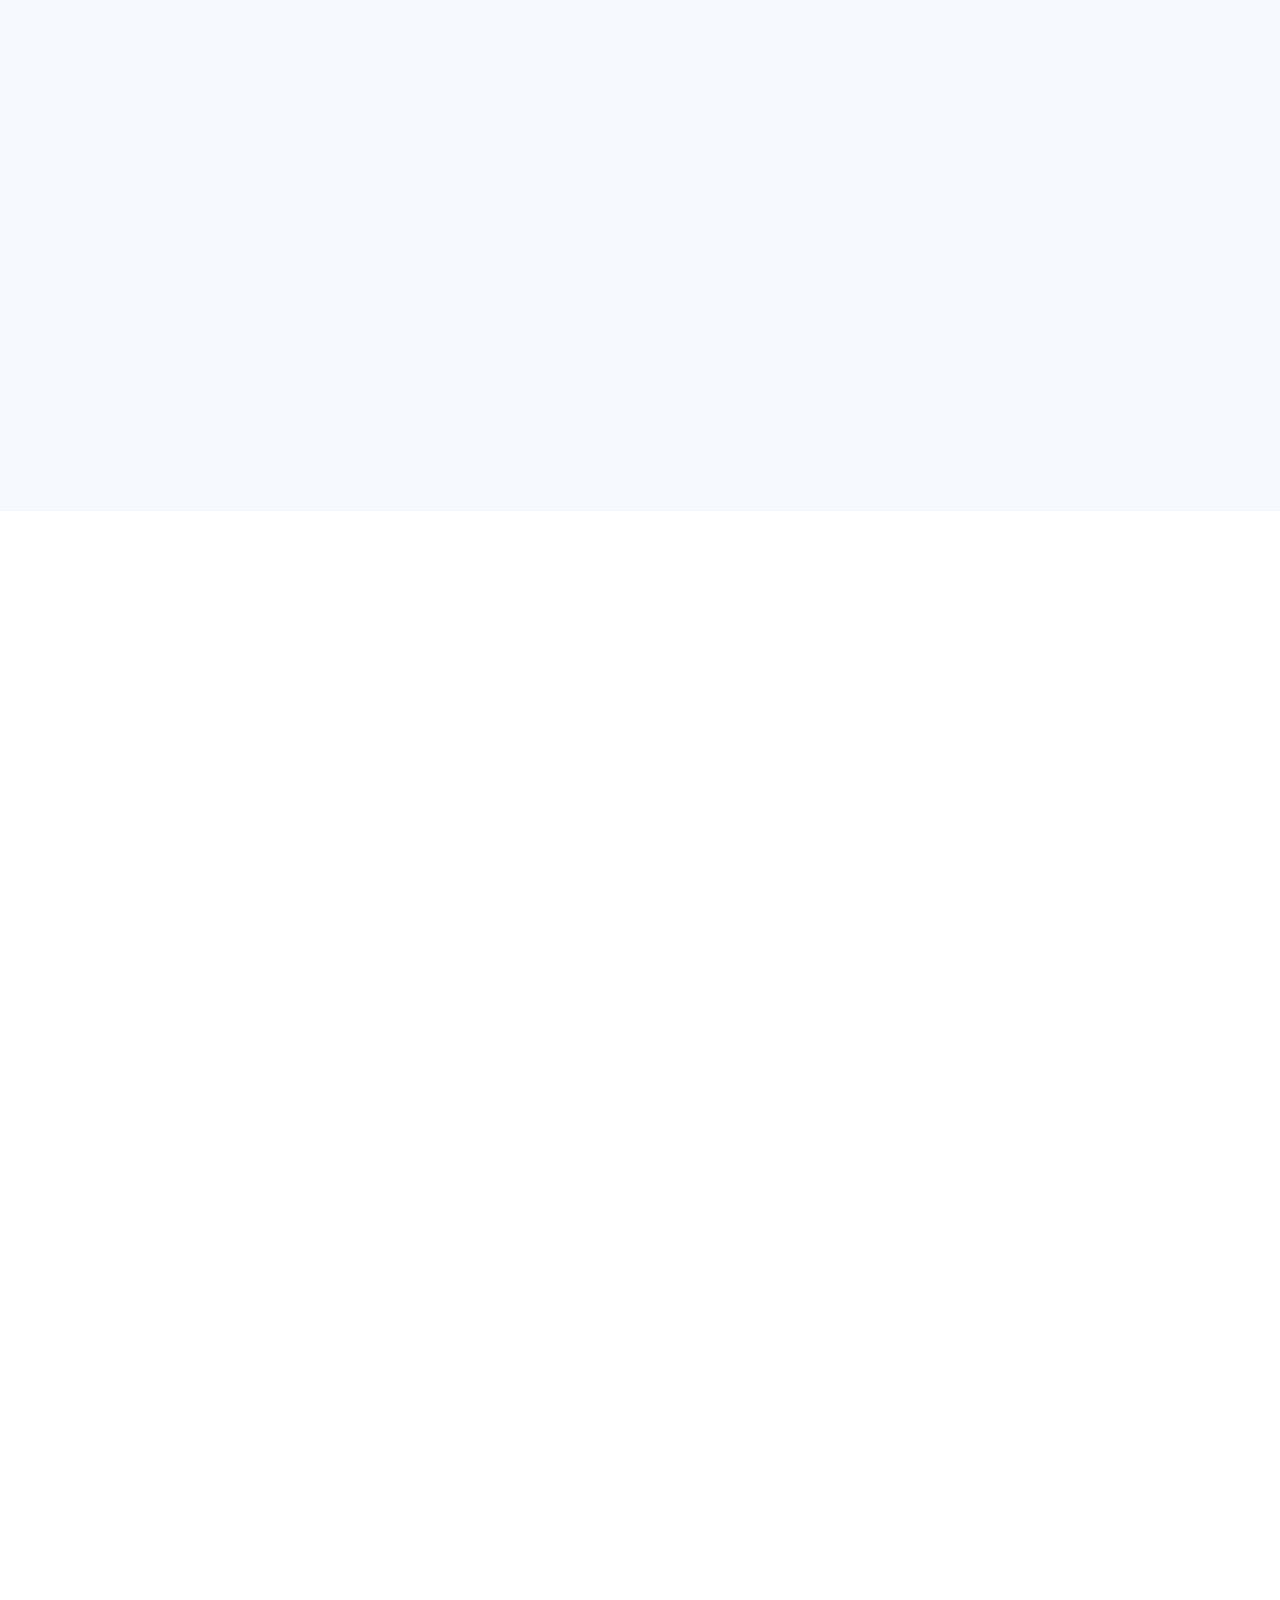
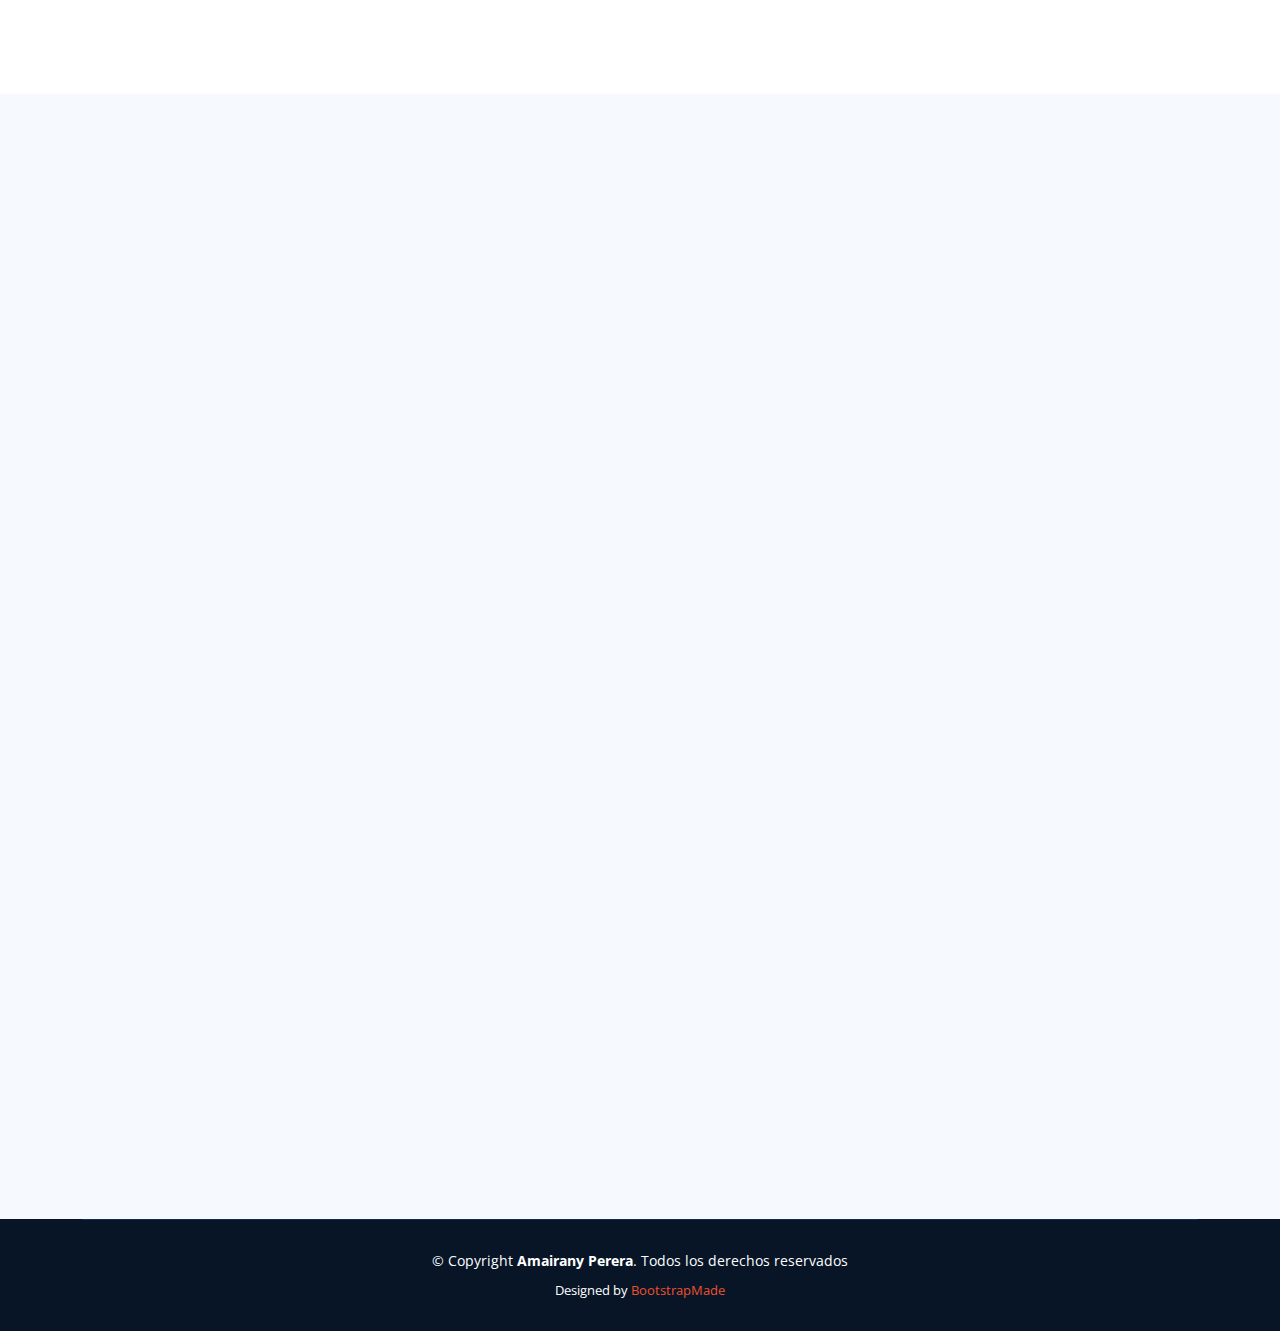
==== commit d1a42579: "Update index.html" ====
--- a/index.html
+++ b/index.html
@@ -720,10 +720,10 @@
 
   <!-- ======= Footer ======= -->
   <footer id="footer">
-    <div class="footer-top">
+    <!--<div class="footer-top">
       <div class="container">
         <div class="row">
-          <!-- 
+          
           <div class="col-lg-4 col-md-6 footer-newsletter">
             <h4>Suscríbete a nuestro boletín</h4>
             <p>Suscríbete para recibir noticias, promociones y más</p>
@@ -732,10 +732,10 @@
             </form>
 
           </div>
-          -->
-        </div>
-      </div>
-    </div>
+          
+        </div>
+      </div>
+    </div>-->
 
     <div class="container">
       <div class="copyright">
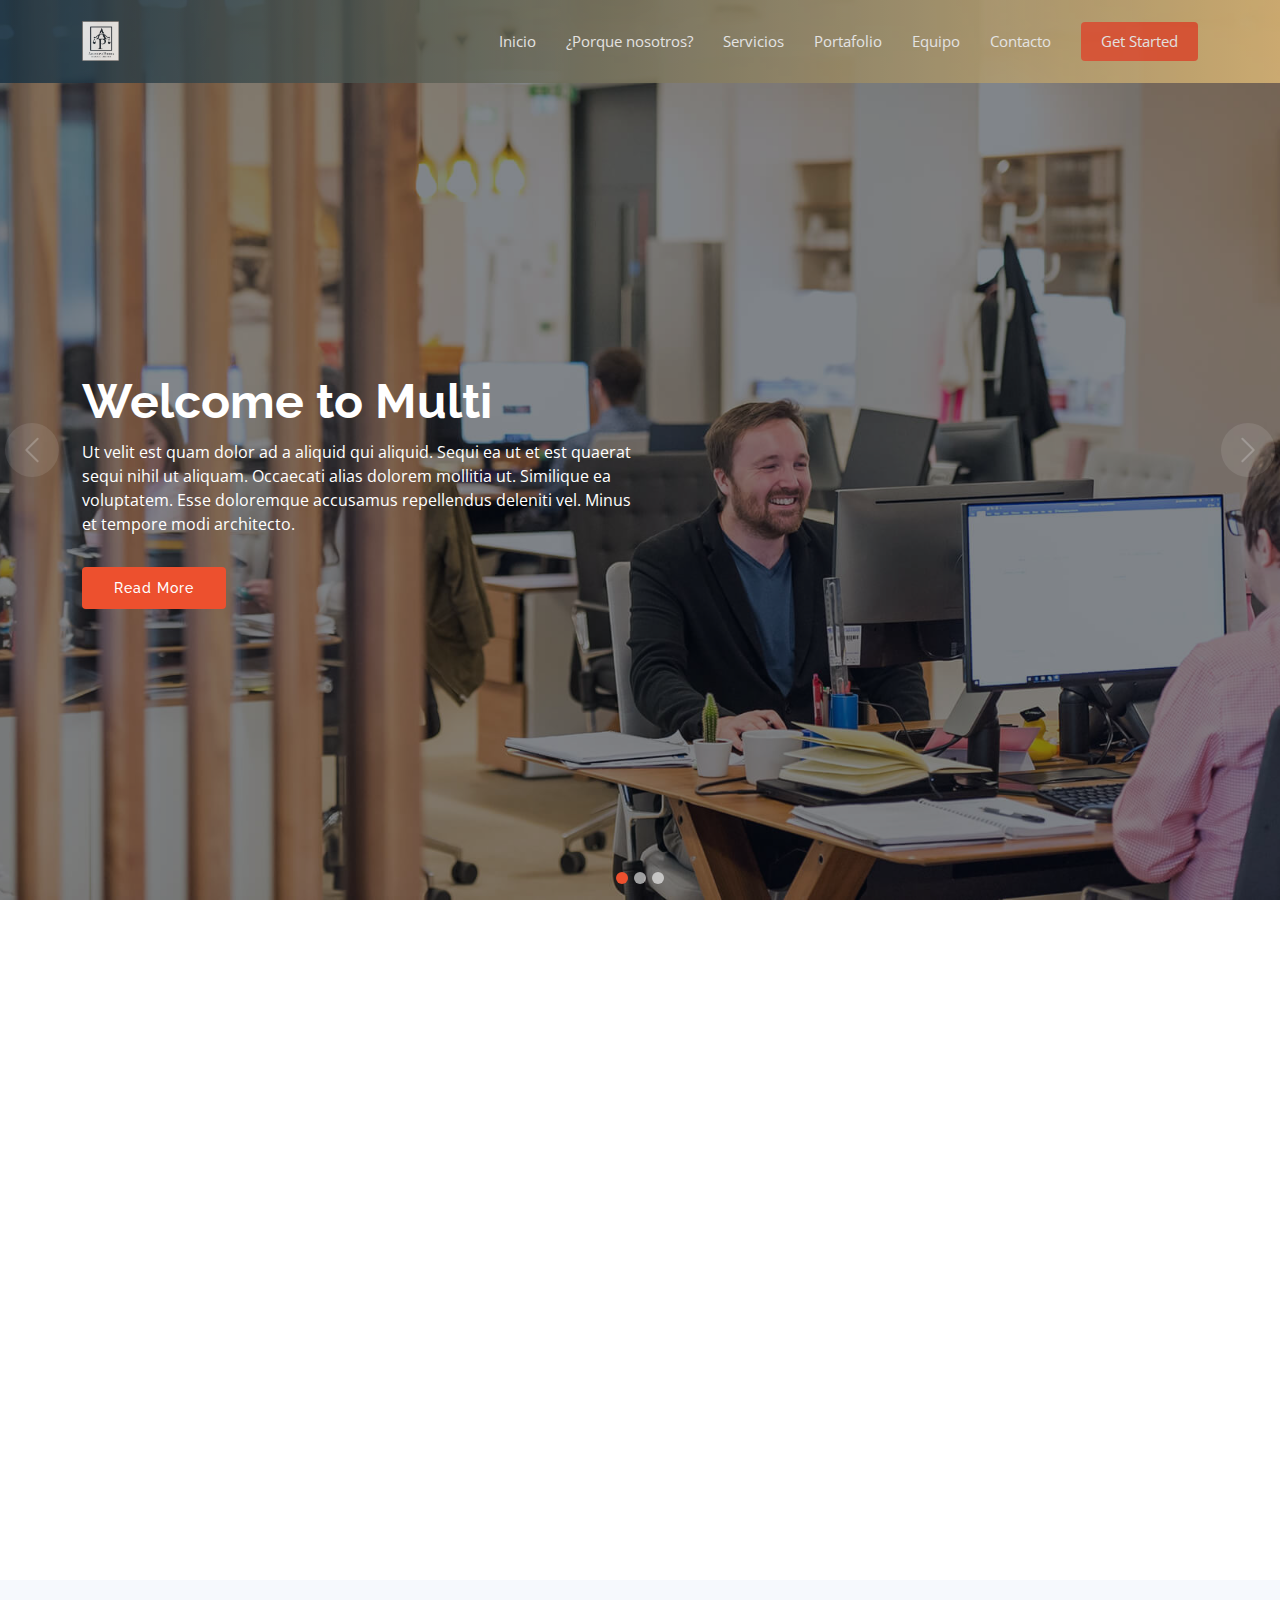
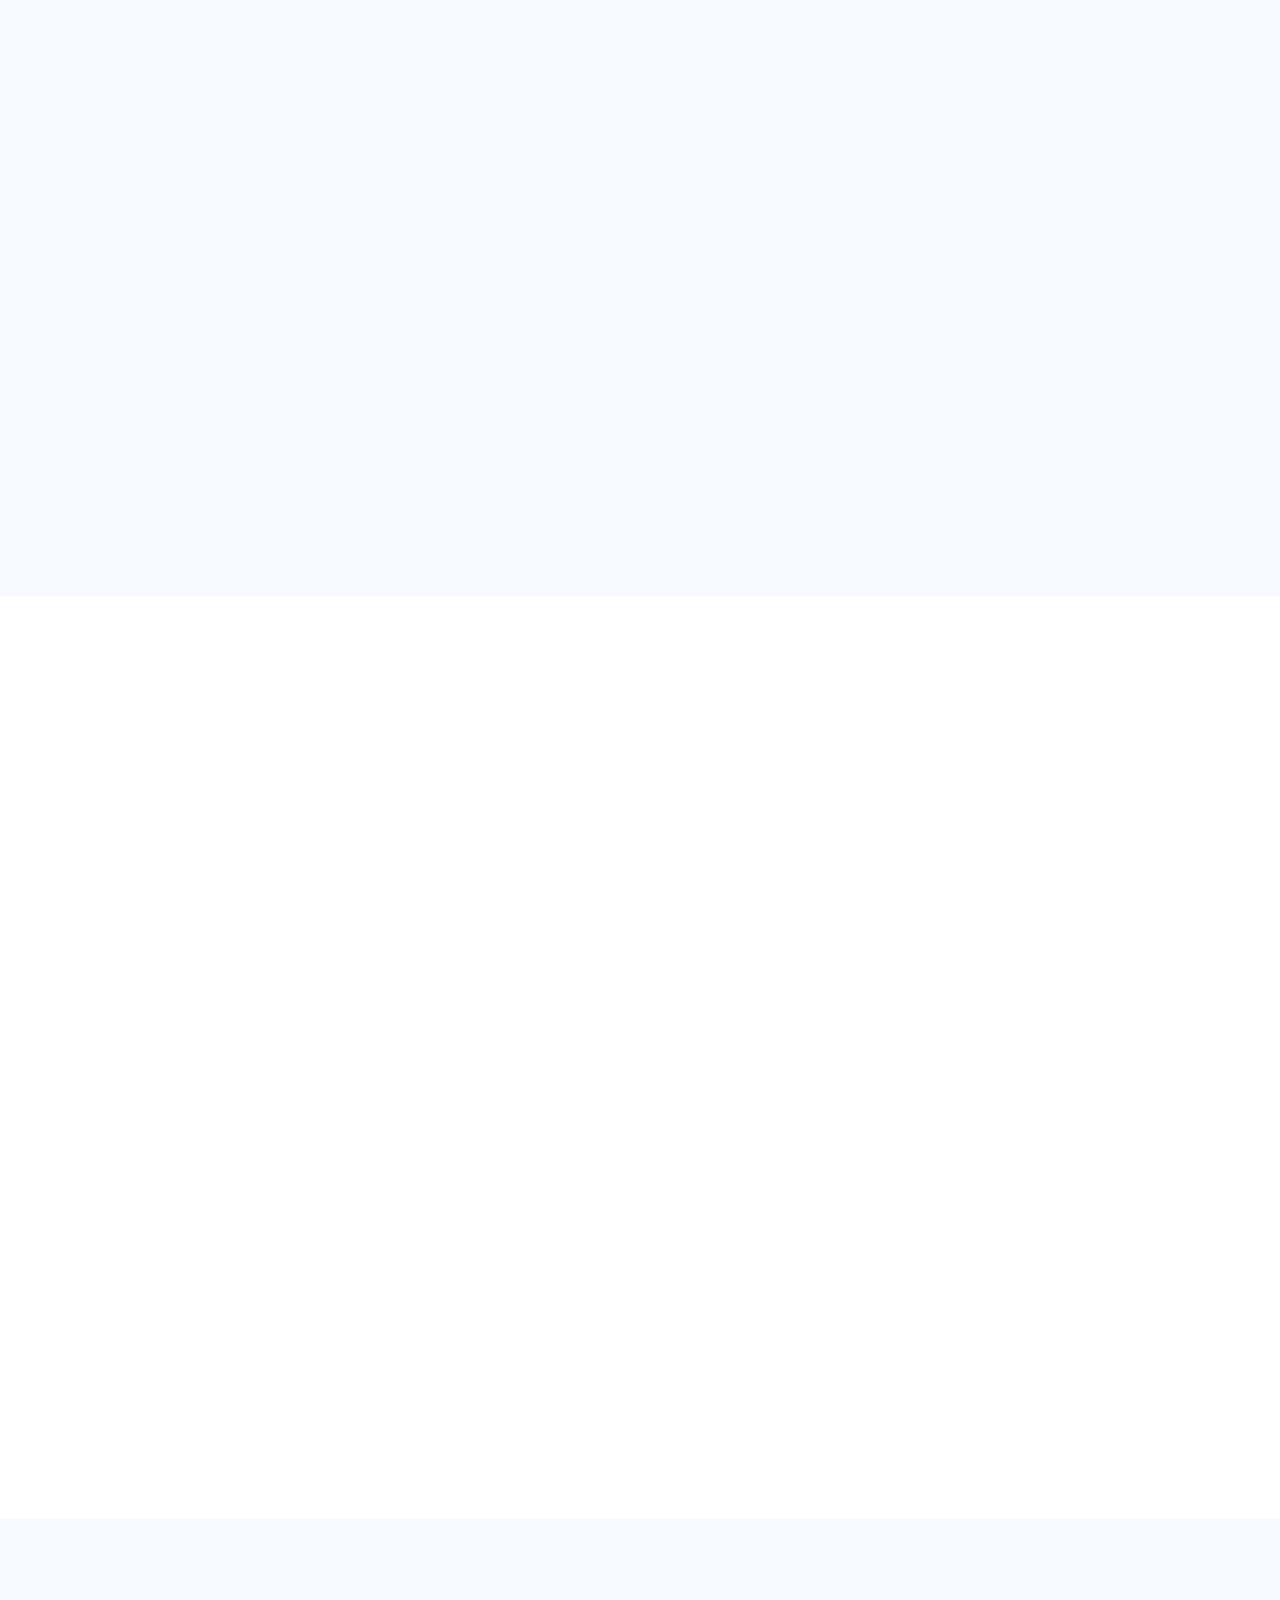
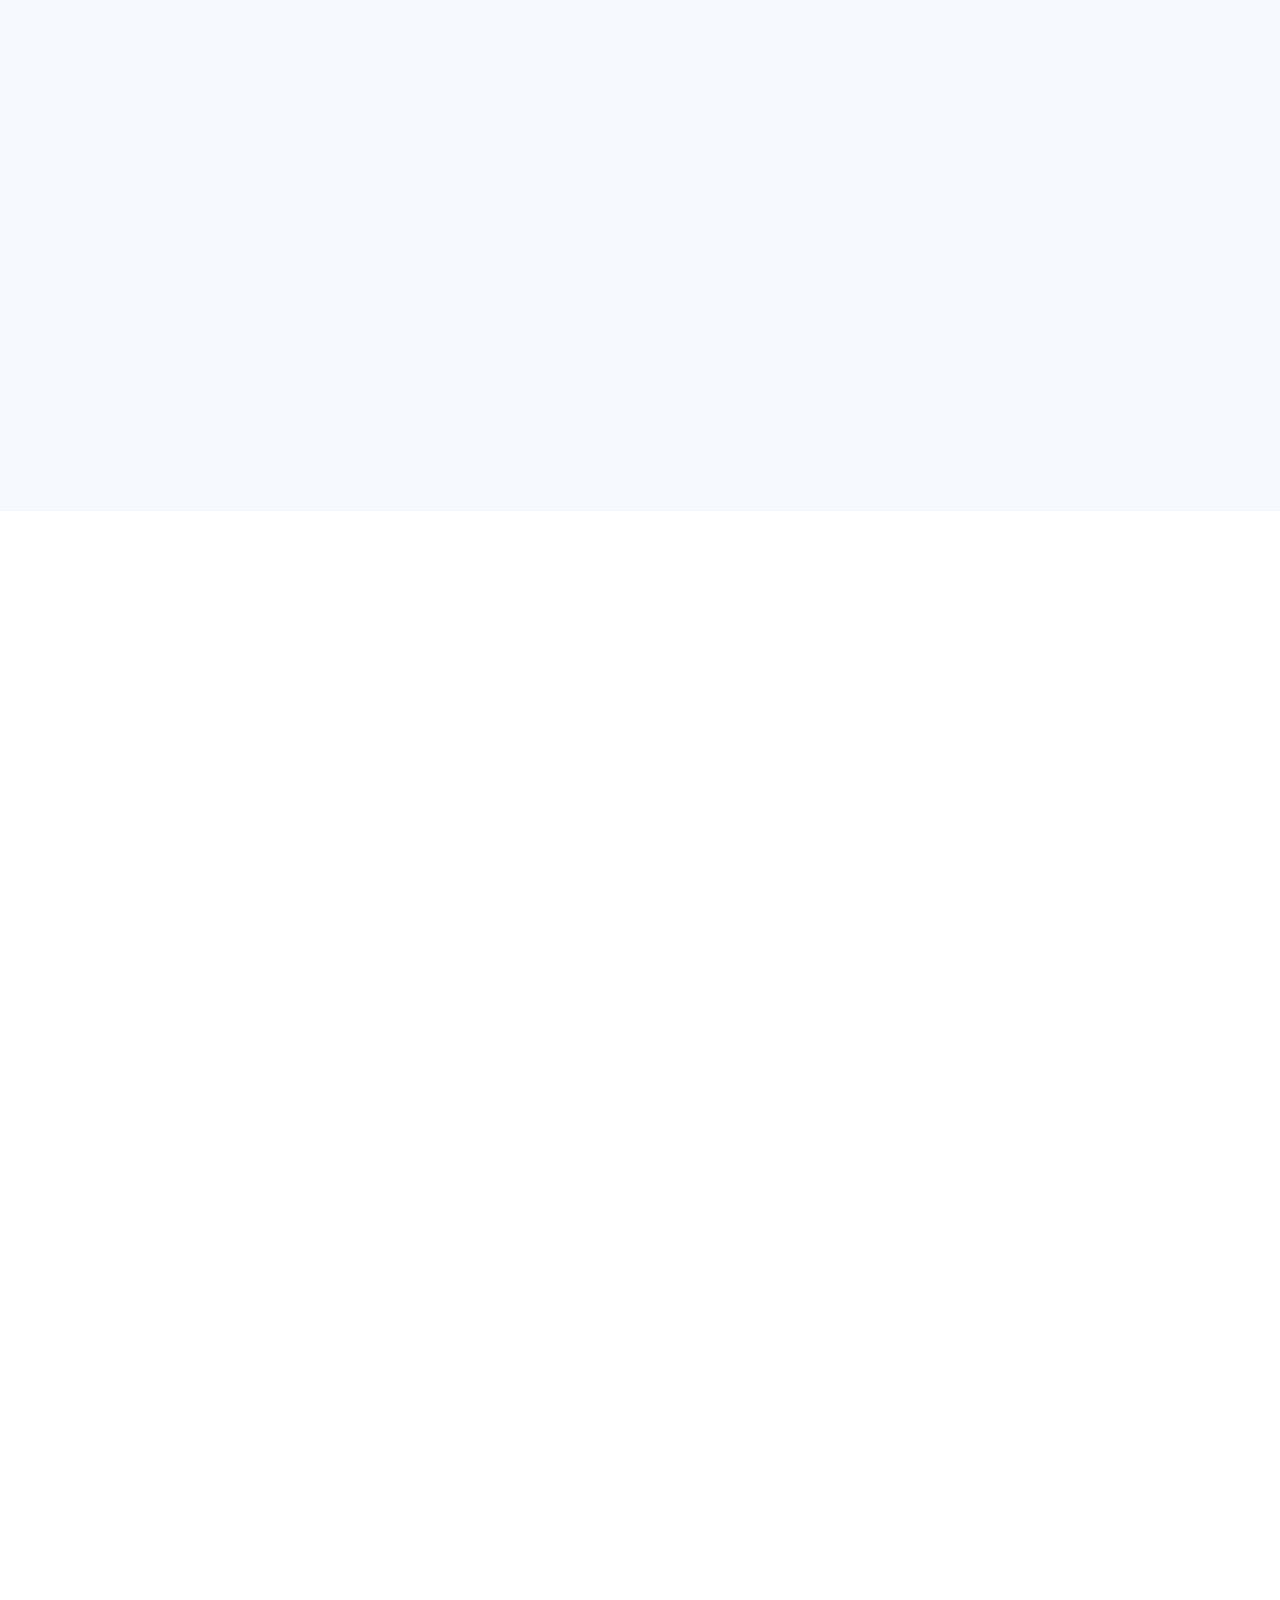
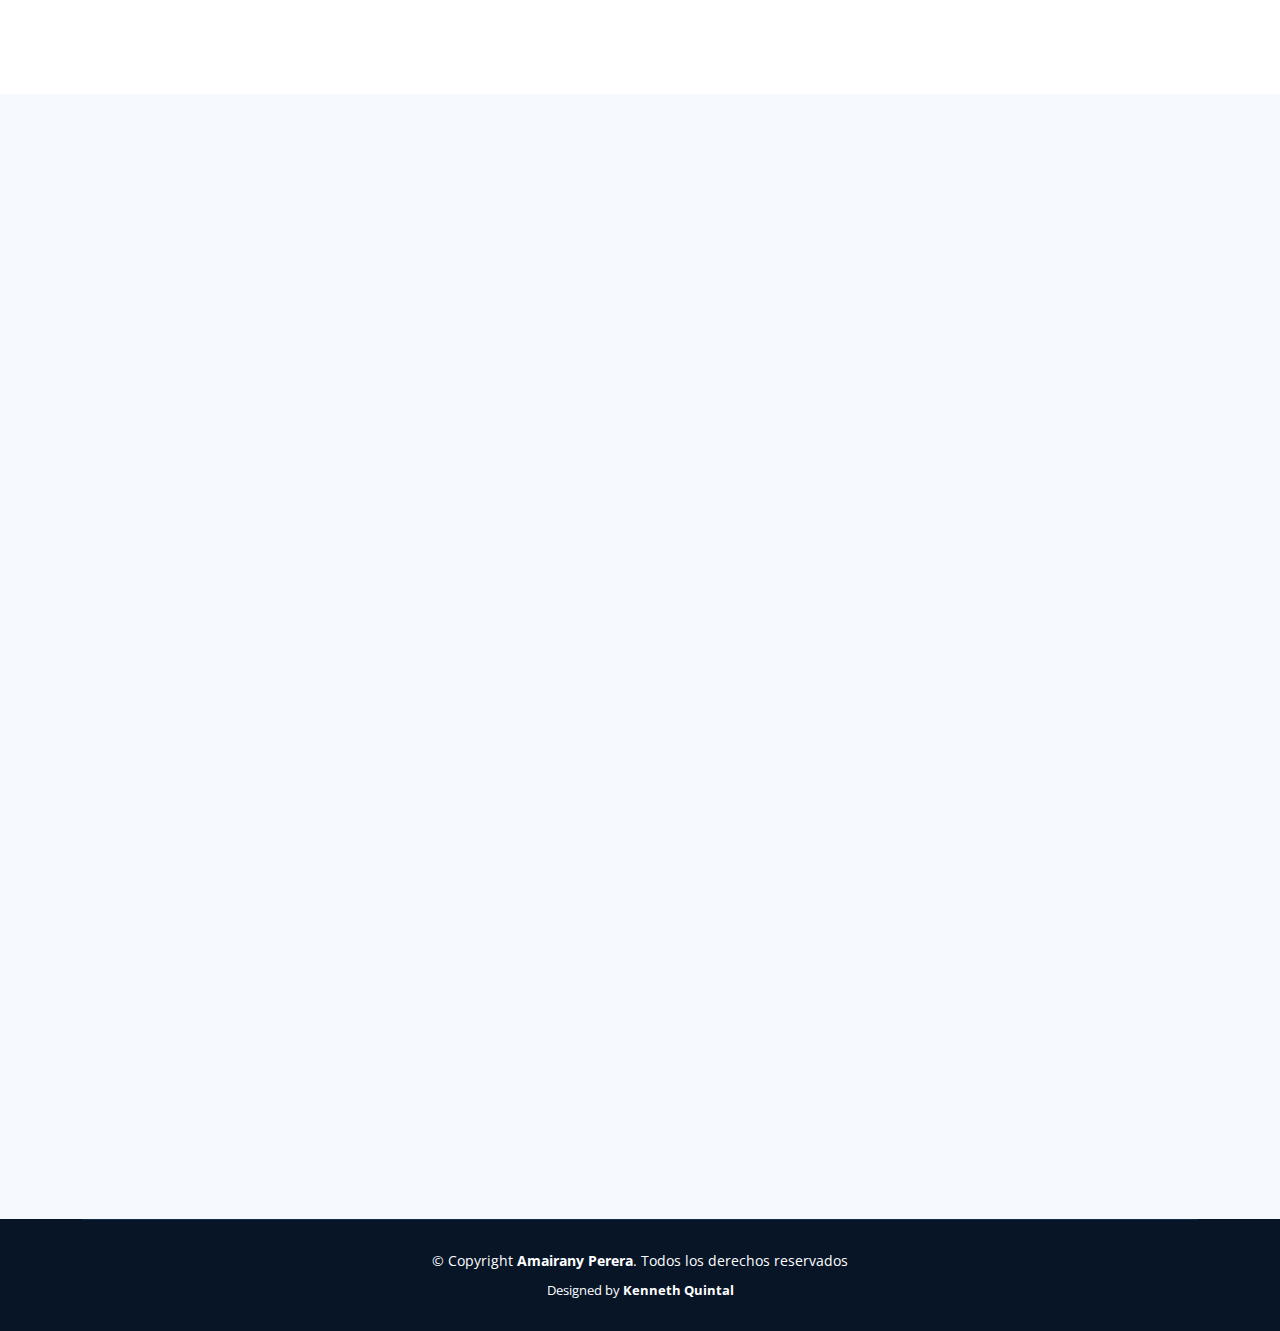
==== commit d4c0ba54: "navbar" ====
--- a/index.html
+++ b/index.html
@@ -742,7 +742,7 @@
         &copy; Copyright <strong><span>Amairany Perera</span></strong>. Todos los derechos reservados
       </div>
       <div class="credits">
-        Designed by <a href="https://bootstrapmade.com/">BootstrapMade</a>
+        Designed by <strong><span>Kenneth Quintal</span></strong>
       </div>
     </div>
   </footer><!-- End Footer -->
--- a/assets/css/style.css
+++ b/assets/css/style.css
@@ -1,25 +1,16 @@
-/**
-* Template Name: Multi - v4.8.1
-* Template URL: https://bootstrapmade.com/multi-responsive-bootstrap-template/
-* Author: BootstrapMade.com
-* License: https://bootstrapmade.com/license/
-*/
-
-/*--------------------------------------------------------------
-# General
---------------------------------------------------------------*/
+/*-----*/
 body {
   font-family: "Open Sans", sans-serif;
   color: #444444;
 }
 
 a {
-  color: #ed502e;
+  color: #e1bc78;
   text-decoration: none;
 }
 
 a:hover {
-  color: #f1775d;
+  color: #ffc04c;
   text-decoration: none;
 }
 
@@ -51,7 +42,7 @@
   position: fixed;
   top: calc(50% - 30px);
   left: calc(50% - 30px);
-  border: 6px solid #ed502e;
+  border: 6px solid #e1bc78;
   border-top-color: white;
   border-radius: 50%;
   width: 60px;
@@ -90,7 +81,7 @@
   right: 15px;
   bottom: 15px;
   z-index: 996;
-  background: #ed502e;
+  background: #e1bc78;
   width: 40px;
   height: 40px;
   border-radius: 4px;
@@ -104,7 +95,7 @@
 }
 
 .back-to-top:hover {
-  background: #f06f54;
+  background: #ffc04c;
   color: #fff;
 }
 
@@ -117,7 +108,8 @@
 # Header
 --------------------------------------------------------------*/
 #header {
-  background: #fff;
+  background: linear-gradient(to right, #142f42, #e1bc78);
+  opacity: 80%;
   transition: all 0.5s;
   z-index: 997;
   padding: 20px 0;
@@ -175,7 +167,7 @@
   justify-content: space-between;
   padding: 10px 0 10px 30px;
   font-size: 15px;
-  color: #0b2341;
+  color: #fff;
   white-space: nowrap;
   transition: 0.3s;
 }
@@ -187,11 +179,15 @@
   margin-left: 5px;
 }
 
+.active {
+  color: #e1bc78;
+}
+
 .navbar a:hover,
-.navbar .active,
+.navbar,
 .navbar .active:focus,
 .navbar li:hover>a {
-  color: #ed502e;
+  color: #e1bc78;
 }
 
 .navbar .getstarted,
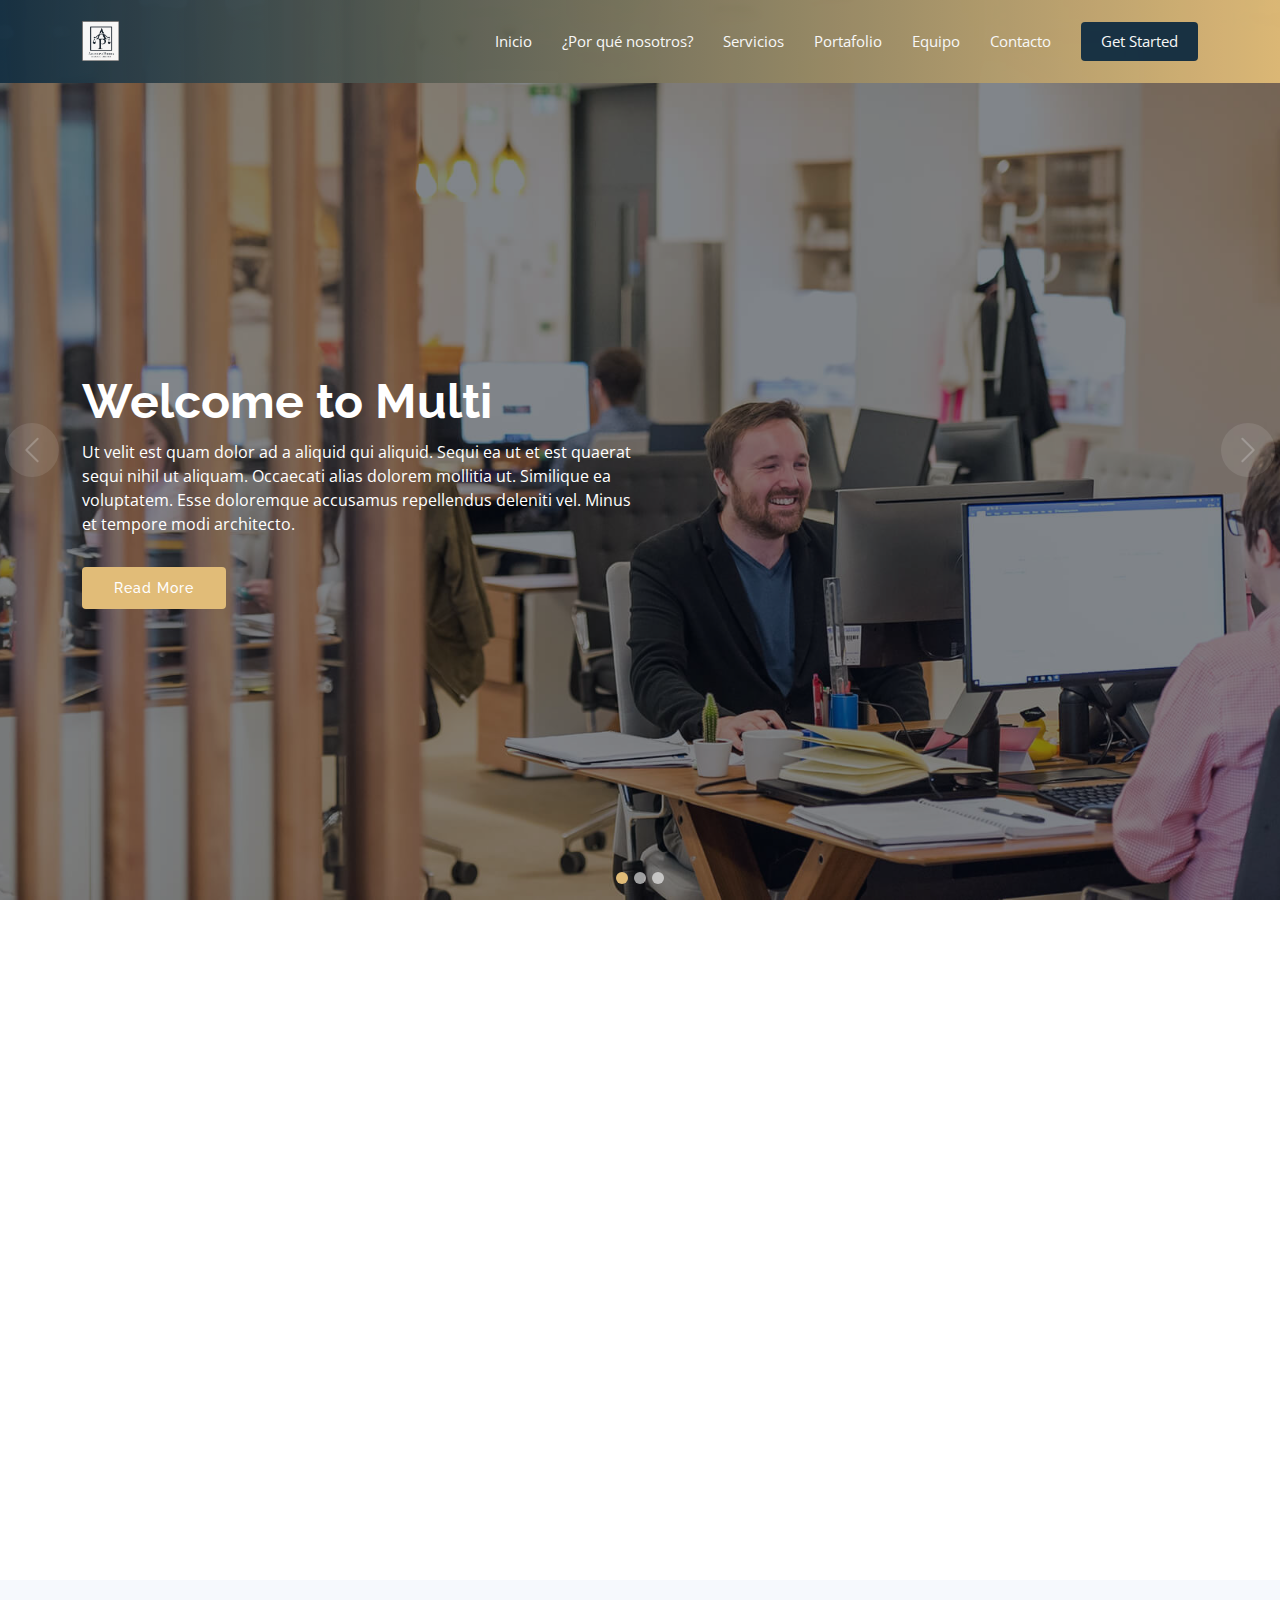
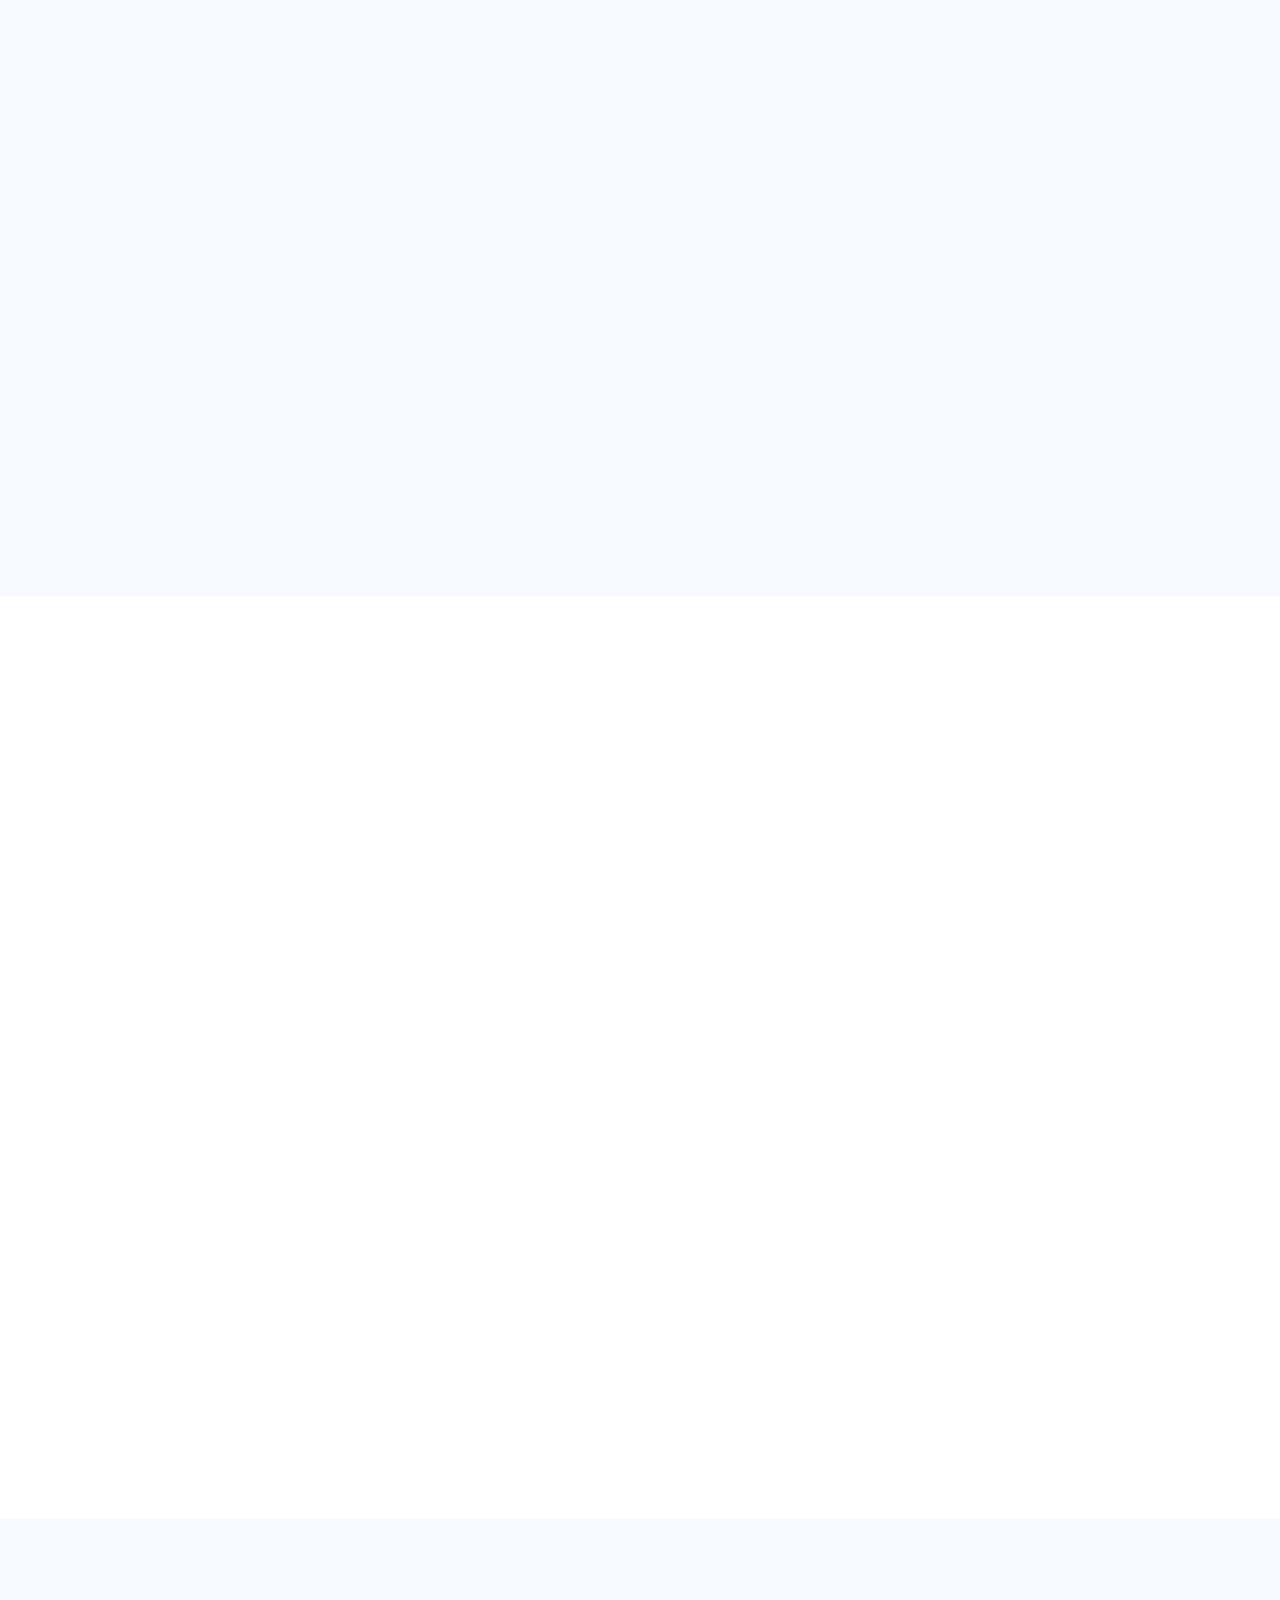
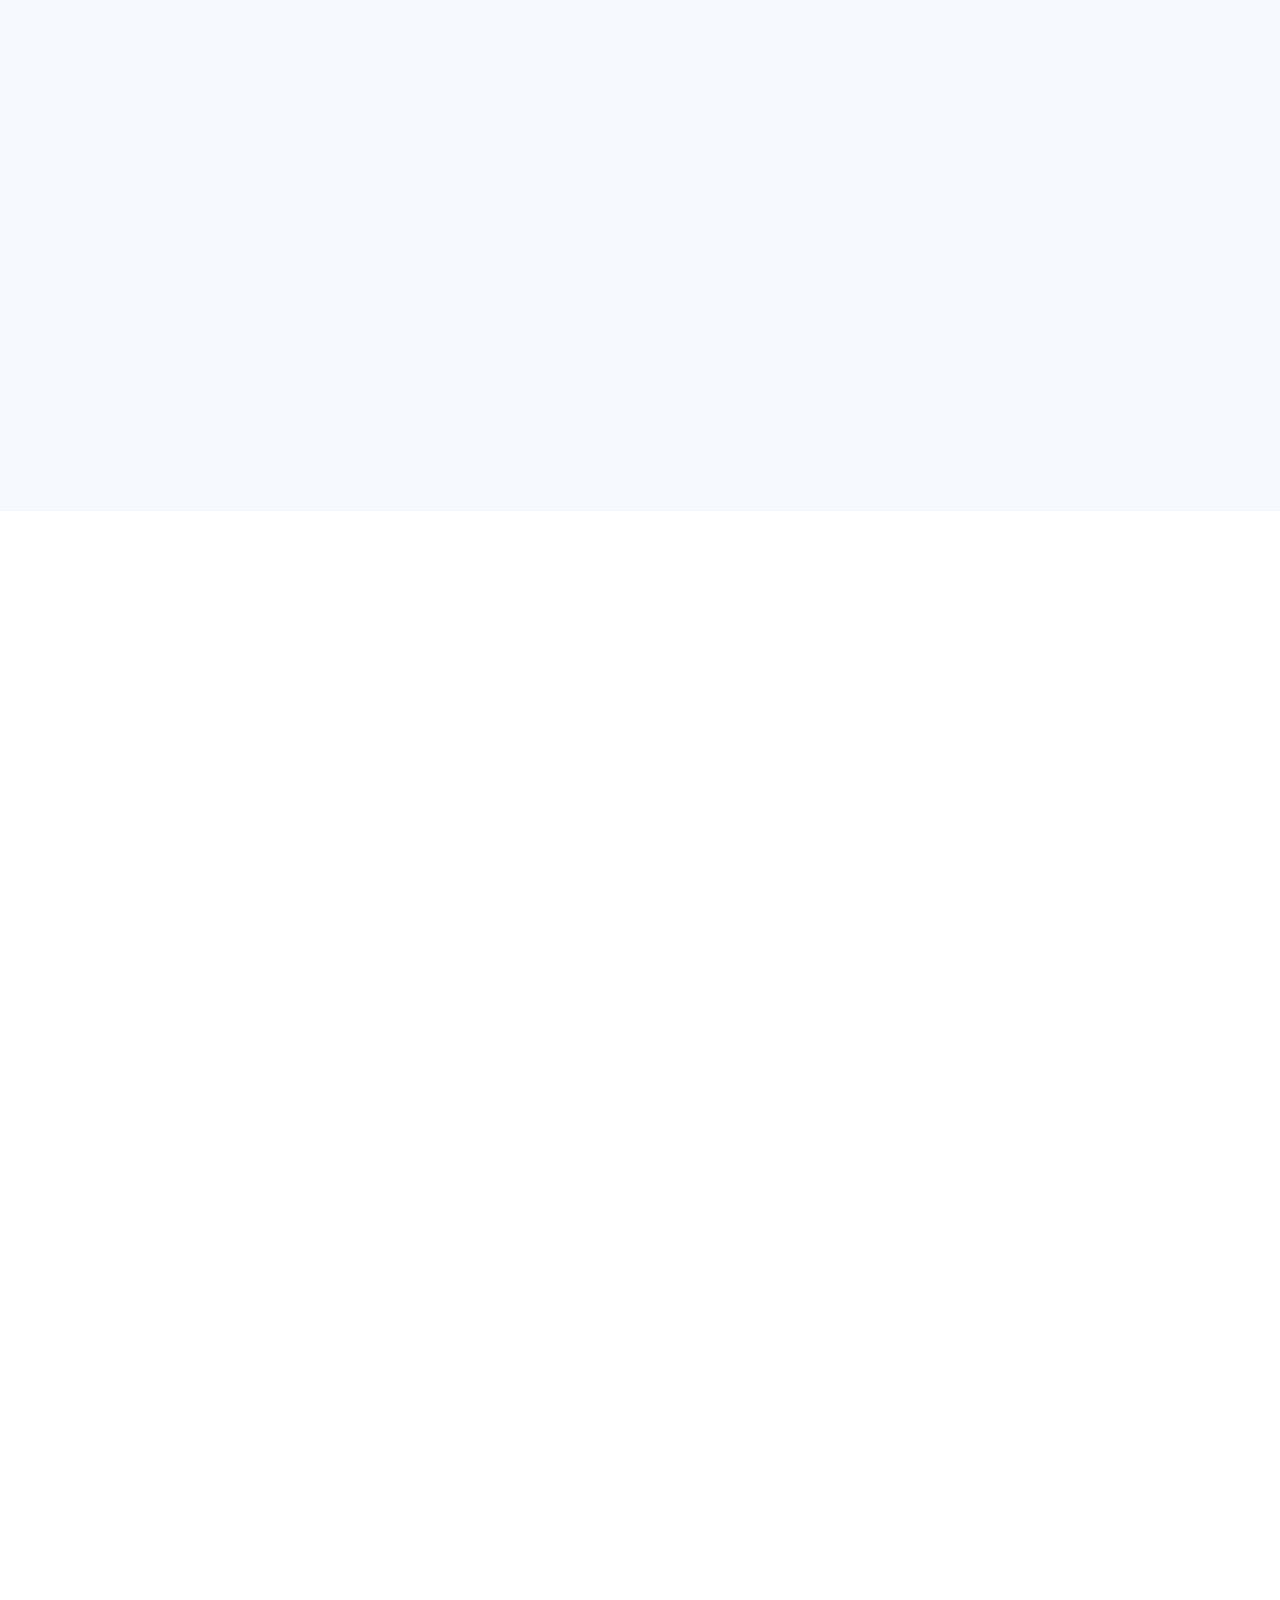
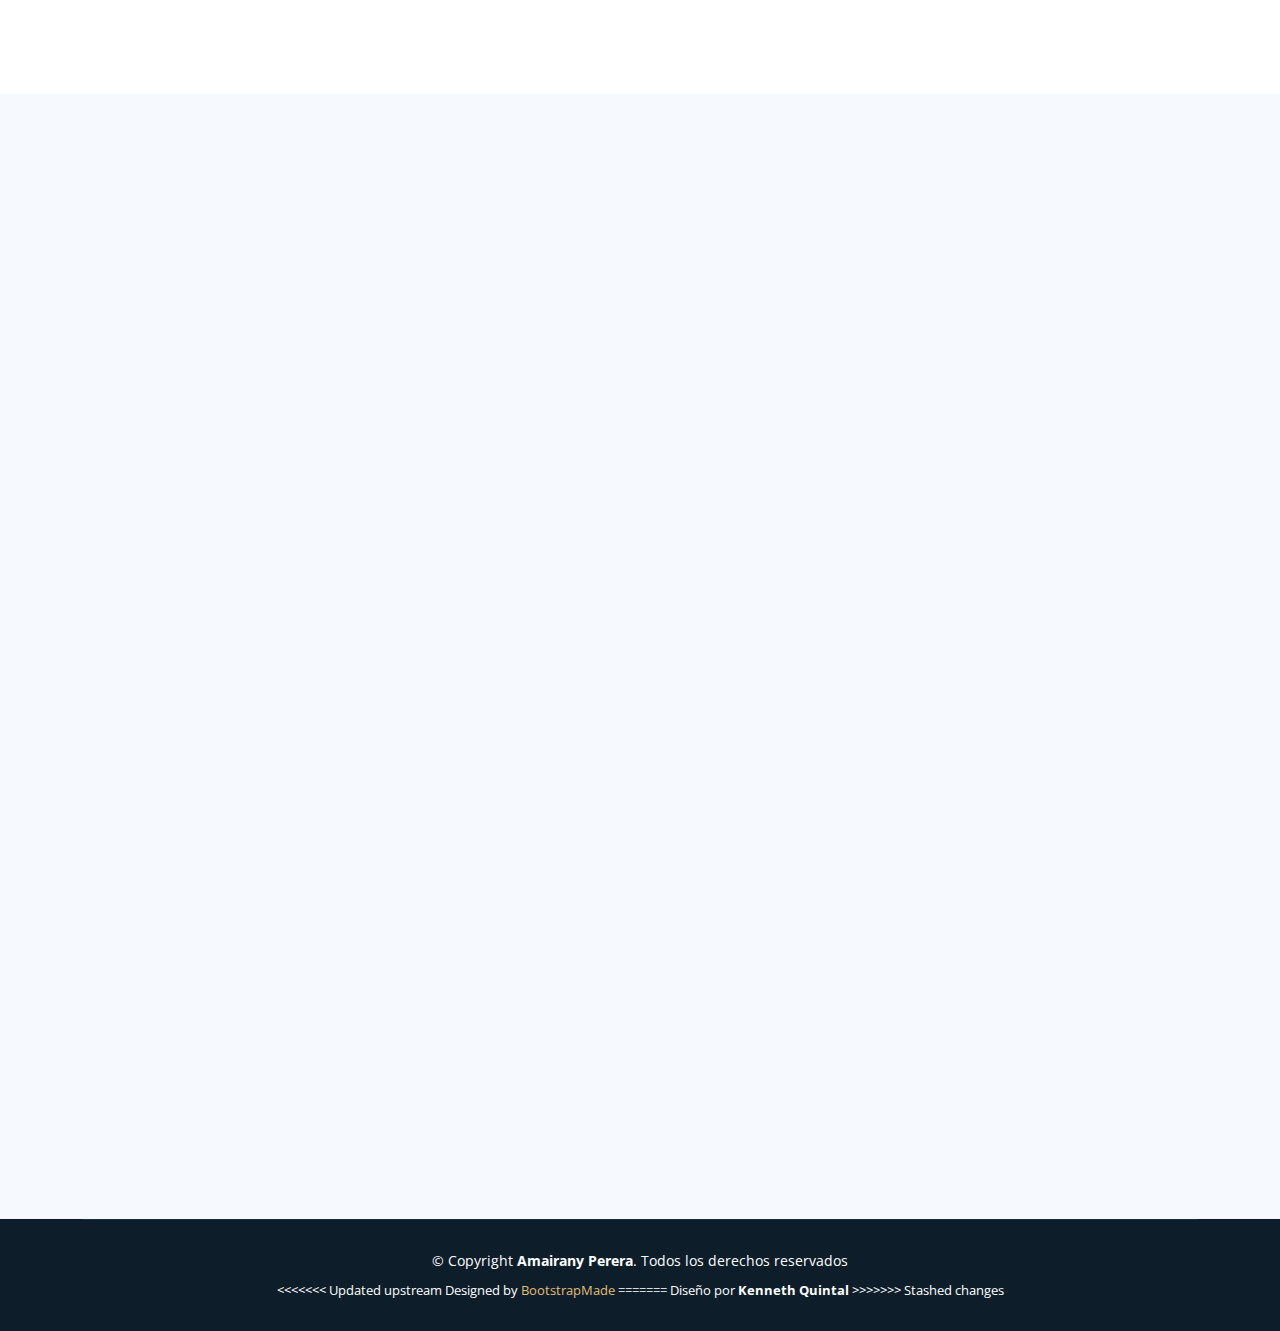
==== commit 9e241d6b: "indices" ====
--- a/index.html
+++ b/index.html
@@ -44,7 +44,7 @@
       <nav id="navbar" class="navbar">
         <ul>
           <li><a class="nav-link scrollto active" href="#hero">Inicio</a></li>
-          <li><a class="nav-link scrollto" href="#about">¿Porque nosotros?</a></li>
+          <li><a class="nav-link scrollto" href="#about">¿Por qué nosotros?</a></li>
           <li><a class="nav-link scrollto" href="#services">Servicios</a></li>
           <li><a class="nav-link scrollto " href="#portfolio">Portafolio</a></li>
           <li><a class="nav-link scrollto" href="#team">Equipo</a></li>
@@ -135,8 +135,8 @@
       <div class="container" data-aos="fade-up">
 
         <div class="section-title">
-          <h2>About</h2>
-          <p>About Us</p>
+          <h2>Acerca de</h2>
+          <p>¿Por qué nosotros?</p>
         </div>
 
         <div class="row content">
@@ -274,8 +274,8 @@
       <div class="container" data-aos="fade-up">
 
         <div class="section-title">
-          <h2>Services</h2>
-          <p>Check our Services</p>
+          <h2>Servicios</h2>
+          <p>Nuestros Servicios</p>
         </div>
 
         <div class="row">
@@ -337,8 +337,8 @@
       <div class="container" data-aos="fade-up">
 
         <div class="section-title">
-          <h2>Testimonials</h2>
-          <p>Testimonials</p>
+          <h2>Testimonios</h2>
+          <p>Testimonios</p>
         </div>
 
         <div class="testimonials-slider swiper" data-aos="fade-up" data-aos-delay="100">
@@ -446,8 +446,8 @@
       <div class="container" data-aos="fade-up">
 
         <div class="section-title">
-          <h2>Portfolio</h2>
-          <p>Check our Portfolio</p>
+          <h2>Portafolio</h2>
+          <p>Nuestros Trabajos</p>
         </div>
 
         <div class="row" data-aos="fade-up" data-aos-delay="100">
@@ -563,8 +563,8 @@
       <div class="container" data-aos="fade-up">
 
         <div class="section-title">
-          <h2>Team</h2>
-          <p>Check our Team</p>
+          <h2>Equipo</h2>
+          <p>Nuestro Equipo</p>
         </div>
 
         <div class="row">
@@ -652,8 +652,8 @@
       <div class="container" data-aos="fade-up">
 
         <div class="section-title">
-          <h2>Contact</h2>
-          <p>Contact Us</p>
+          <h2>Contacto</h2>
+          <p>Contáctanos</p>
         </div>
 
         <div class="row">
@@ -742,7 +742,11 @@
         &copy; Copyright <strong><span>Amairany Perera</span></strong>. Todos los derechos reservados
       </div>
       <div class="credits">
-        Designed by <strong><span>Kenneth Quintal</span></strong>
+<<<<<<< Updated upstream
+        Designed by <a href="https://bootstrapmade.com/">BootstrapMade</a>
+=======
+        Diseño por <strong><span>Kenneth Quintal</span></strong>
+>>>>>>> Stashed changes
       </div>
     </div>
   </footer><!-- End Footer -->
--- a/assets/css/style.css
+++ b/assets/css/style.css
@@ -109,7 +109,7 @@
 --------------------------------------------------------------*/
 #header {
   background: linear-gradient(to right, #142f42, #e1bc78);
-  opacity: 80%;
+  opacity: 95%;
   transition: all 0.5s;
   z-index: 997;
   padding: 20px 0;
@@ -131,7 +131,7 @@
 }
 
 #header .logo a {
-  color: #0b2341;
+  color: #142f42;
 }
 
 #header .logo img {
@@ -187,12 +187,12 @@
 .navbar,
 .navbar .active:focus,
 .navbar li:hover>a {
-  color: #e1bc78;
+  color: #142f42;
 }
 
 .navbar .getstarted,
 .navbar .getstarted:focus {
-  background: #ed502e;
+  background: #142f42;
   padding: 8px 20px;
   margin-left: 30px;
   border-radius: 4px;
@@ -202,7 +202,7 @@
 .navbar .getstarted:hover,
 .navbar .getstarted:focus:hover {
   color: #fff;
-  background: #ef6445;
+  background: #ffc04c;
 }
 
 .navbar .dropdown ul {
@@ -236,7 +236,7 @@
 .navbar .dropdown ul a:hover,
 .navbar .dropdown ul .active:hover,
 .navbar .dropdown ul li:hover>a {
-  color: #ed502e;
+  color: #e1bc78;
 }
 
 .navbar .dropdown:hover>ul {
@@ -272,7 +272,7 @@
 * Mobile Navigation 
 */
 .mobile-nav-toggle {
-  color: #0b2341;
+  color: #142f42;
   font-size: 28px;
   cursor: pointer;
   display: none;
@@ -329,13 +329,13 @@
 .navbar-mobile a:focus {
   padding: 10px 20px;
   font-size: 15px;
-  color: #0b2341;
+  color: #142f42;
 }
 
 .navbar-mobile a:hover,
 .navbar-mobile .active,
 .navbar-mobile li:hover>a {
-  color: #ed502e;
+  color: #e1bc78;
 }
 
 .navbar-mobile .getstarted,
@@ -370,7 +370,7 @@
 .navbar-mobile .dropdown ul a:hover,
 .navbar-mobile .dropdown ul .active:hover,
 .navbar-mobile .dropdown ul li:hover>a {
-  color: #ed502e;
+  color: #e1bc78;
 }
 
 .navbar-mobile .dropdown>.dropdown-active {
@@ -504,7 +504,7 @@
 
 #hero .carousel-indicators li.active {
   opacity: 1;
-  background: #ed502e;
+  background: #e1bc78;
 }
 
 #hero .btn-get-started {
@@ -520,12 +520,12 @@
   color: #fff;
   -webkit-animation-delay: 0.8s;
   animation-delay: 0.8s;
-  background: #ed502e;
+  background: #e1bc78;
   margin-top: 15px;
 }
 
 #hero .btn-get-started:hover {
-  background: #ef6445;
+  background: #ffc04c;
 }
 
 @media (max-width: 992px) {
@@ -591,7 +591,7 @@
   width: 120px;
   height: 1px;
   display: inline-block;
-  background: #f38b74;
+  background: #ebd2a4;
   margin: 4px 10px;
 }
 
@@ -602,7 +602,7 @@
   font-weight: 700;
   text-transform: uppercase;
   font-family: "Poppins", sans-serif;
-  color: #0f2f57;
+  color: #193a51;
 }
 
 /*--------------------------------------------------------------
@@ -632,7 +632,7 @@
   left: 0;
   top: 2px;
   font-size: 20px;
-  color: #ed502e;
+  color: #e1bc78;
   line-height: 1;
 }
 
@@ -650,15 +650,15 @@
   border-radius: 5px;
   transition: 0.3s;
   line-height: 1;
-  color: #ed502e;
+  color: #e1bc78;
   -webkit-animation-delay: 0.8s;
   animation-delay: 0.8s;
   margin-top: 6px;
-  border: 2px solid #ed502e;
+  border: 2px solid #e1bc78;
 }
 
 .about .content .btn-learn-more:hover {
-  background: #ed502e;
+  background: #e1bc78;
   color: #fff;
   text-decoration: none;
 }
@@ -679,7 +679,7 @@
 .counts .count-box i {
   display: block;
   font-size: 30px;
-  color: #ed502e;
+  color: #e1bc78;
   float: left;
 }
 
@@ -688,7 +688,7 @@
   line-height: 24px;
   display: block;
   font-weight: 700;
-  color: #0b2341;
+  color: #193a51;
   margin-left: 50px;
 }
 
@@ -703,14 +703,14 @@
   font-weight: 600;
   display: block;
   margin-top: 20px;
-  color: #164682;
+  color: #193a51;
   font-size: 15px;
   font-family: "Poppins", sans-serif;
   transition: ease-in-out 0.3s;
 }
 
 .counts .count-box a:hover {
-  color: #2169c4;
+  color: #193a51;
 }
 
 /*--------------------------------------------------------------
@@ -727,7 +727,7 @@
 .why-us .content h3 {
   font-weight: 400;
   font-size: 34px;
-  color: #123a6d;
+  color: #193a51;
 }
 
 .why-us .content h4 {
@@ -777,12 +777,12 @@
   font-weight: 500;
   padding-right: 30px;
   outline: none;
-  color: #0b2341;
+  color: #142f42;
   cursor: pointer;
 }
 
 .why-us .accordion-list span {
-  color: #ed502e;
+  color: #e1bc78;
   font-weight: 600;
   font-size: 18px;
   padding-right: 10px;
@@ -805,11 +805,11 @@
 }
 
 .why-us .accordion-list a.collapsed {
-  color: #0b2341;
+  color: #142f42;
 }
 
 .why-us .accordion-list a.collapsed:hover {
-  color: #ed502e;
+  color: #e1bc78;
 }
 
 .why-us .accordion-list a.collapsed .icon-show {
@@ -823,7 +823,7 @@
 .why-us .play-btn {
   width: 94px;
   height: 94px;
-  background: radial-gradient(#ed502e 50%, rgba(237, 80, 46, 0.4) 52%);
+  background: radial-gradient(#e1bc78 50%, rgba(235, 210, 164) 52%);
   border-radius: 50%;
   display: block;
   position: absolute;
@@ -864,14 +864,14 @@
   animation-timing-function: steps;
   opacity: 1;
   border-radius: 50%;
-  border: 5px solid rgba(237, 80, 46, 0.7);
+  border: 5px solid rgba(255, 166, 0, 0.7);
   top: -15%;
   left: -15%;
   background: rgba(198, 16, 0, 0);
 }
 
 .why-us .play-btn:hover::after {
-  border-left: 15px solid #ed502e;
+  border-left: 15px solid #e1bc78;
   transform: scale(20);
 }
 
@@ -951,7 +951,7 @@
   margin: 0 auto;
   width: 64px;
   height: 64px;
-  background: #ed502e;
+  background: #e1bc78;
   border-radius: 5px;
   transition: all 0.3s ease-out 0s;
   display: flex;
@@ -975,7 +975,7 @@
   top: -8px;
   height: 100%;
   width: 100%;
-  background: #f9c6bb;
+  background: #ebd2a4;
   border-radius: 5px;
   transition: all 0.3s ease-out 0s;
   transform: translateZ(-1px);
@@ -989,7 +989,7 @@
 }
 
 .services .icon-box h4 a {
-  color: #0b2341;
+  color: #142f42;
 }
 
 .services .icon-box p {
@@ -999,8 +999,8 @@
 }
 
 .services .icon-box:hover {
-  background: #ed502e;
-  border-color: #ed502e;
+  background: #e1bc78;
+  border-color: #e1bc78;
 }
 
 .services .icon-box:hover .icon {
@@ -1008,11 +1008,11 @@
 }
 
 .services .icon-box:hover .icon i {
-  color: #ed502e;
+  color: #e1bc78;
 }
 
 .services .icon-box:hover .icon::before {
-  background: #f1775d;
+  background: #ebd2a4;
 }
 
 .services .icon-box:hover h4 a,
@@ -1065,7 +1065,7 @@
 
 .testimonials .testimonial-item .quote-icon-left,
 .testimonials .testimonial-item .quote-icon-right {
-  color: #fdedea;
+  color: #ebd2a4;
   font-size: 26px;
 }
 
@@ -1097,11 +1097,11 @@
   height: 12px;
   background-color: #fff;
   opacity: 1;
-  border: 1px solid #ed502e;
+  border: 1px solid #e1bc78;
 }
 
 .testimonials .swiper-pagination .swiper-pagination-bullet-active {
-  background-color: #ed502e;
+  background-color: #e1bc78;
 }
 
 /*--------------------------------------------------------------
@@ -1109,7 +1109,7 @@
 --------------------------------------------------------------*/
 .cta {
   padding: 80px 0;
-  background: #0b2341;
+  background: #142f42;
 }
 
 .cta h3 {
@@ -1132,13 +1132,13 @@
   border-radius: 4px;
   transition: 0.5s;
   margin-top: 10px;
-  border: 2px solid #ed502e;
+  border: 2px solid #e1bc78;
   color: #fff;
 }
 
 .cta .cta-btn:hover {
-  background: #ed502e;
-  border: 2px solid #ed502e;
+  background: #e1bc78;
+  border: 2px solid #e1bc78;
 }
 
 /*--------------------------------------------------------------
@@ -1160,14 +1160,14 @@
   font-weight: 600;
   line-height: 1;
   text-transform: uppercase;
-  color: #0b2341;
+  color: #142f42;
   margin-bottom: 5px;
   transition: all 0.3s ease-in-out;
 }
 
 .portfolio #portfolio-flters li:hover,
 .portfolio #portfolio-flters li.filter-active {
-  color: #ed502e;
+  color: #e1bc78;
 }
 
 .portfolio #portfolio-flters li:last-child {
@@ -1194,11 +1194,11 @@
   font-size: 18px;
   color: #fff;
   font-weight: 600;
-  color: #0b2341;
+  color: #142f42;
 }
 
 .portfolio .portfolio-item .portfolio-info p {
-  color: #1a5298;
+  color: #193a51;
   font-size: 14px;
   margin-bottom: 0;
 }
@@ -1209,12 +1209,12 @@
   right: 40px;
   font-size: 24px;
   top: calc(50% - 18px);
-  color: #123a6d;
+  color: #193a51;
 }
 
 .portfolio .portfolio-item .portfolio-info .preview-link:hover,
 .portfolio .portfolio-item .portfolio-info .details-link:hover {
-  color: #ed502e;
+  color: #e1bc78;
 }
 
 .portfolio .portfolio-item .portfolio-info .details-link {
@@ -1240,7 +1240,7 @@
 }
 
 .portfolio .portfolio-item .portfolio-links a:hover {
-  color: #f59f8c;
+  color: #ebd2a4;
 }
 
 .portfolio .portfolio-item:hover .portfolio-info {
@@ -1269,11 +1269,11 @@
   height: 12px;
   background-color: #fff;
   opacity: 1;
-  border: 1px solid #ed502e;
+  border: 1px solid #e1bc78;
 }
 
 .portfolio-details .portfolio-details-slider .swiper-pagination .swiper-pagination-bullet-active {
-  background-color: #ed502e;
+  background-color: #e1bc78;
 }
 
 .portfolio-details .portfolio-info {
@@ -1375,7 +1375,7 @@
 }
 
 .team .member .social a:hover {
-  color: #ed502e;
+  color: #e1bc78;
 }
 
 .team .member .social i {
@@ -1399,161 +1399,13 @@
   transition: left ease-in-out 0.3s;
 }
 
-/*--------------------------------------------------------------
-# Pricing
---------------------------------------------------------------*/
-.pricing .row {
-  padding-top: 40px;
-}
-
-.pricing .box {
-  padding: 80px 40px;
-  margin-bottom: 30px;
-  box-shadow: 0px 5px 90px 0px rgba(110, 123, 131, 0.1);
-  background: #fff;
-  text-align: center;
-}
-
-.pricing h3 {
-  font-weight: 300;
-  margin-bottom: 15px;
-  font-size: 28px;
-}
-
-.pricing h4 {
-  font-size: 46px;
-  color: #0b2341;
-  font-weight: 400;
-  font-family: "Open Sans", sans-serif;
-  margin-bottom: 25px;
-}
-
-.pricing h4 span {
-  color: #bababa;
-  font-size: 18px;
-  display: block;
-}
-
-.pricing ul {
-  padding: 0;
-  list-style: none;
-  color: #999;
-  text-align: left;
-  line-height: 20px;
-}
-
-.pricing ul li {
-  padding-bottom: 12px;
-}
-
-.pricing ul i {
-  color: #ed502e;
-  font-size: 18px;
-  padding-right: 4px;
-}
-
-.pricing ul .na {
-  color: #ccc;
-}
-
-.pricing ul .na i {
-  color: #ccc;
-}
-
-.pricing ul .na span {
-  text-decoration: line-through;
-}
-
-.pricing .get-started-btn {
-  display: inline-block;
-  padding: 10px 40px 11px 40px;
-  border-radius: 4px;
-  color: #0b2341;
-  transition: none;
-  font-size: 14px;
-  font-weight: 600;
-  transition: 0.3s;
-  border: 2px solid #0b2341;
-  background: #fff;
-}
-
-.pricing .get-started-btn:hover {
-  background: #0b2341;
-  color: #fff;
-}
-
-.pricing .featured {
-  z-index: 10;
-  padding: 100px 40px;
-  border: 4px solid #ed502e;
-}
-
-.pricing .featured .get-started-btn {
-  background: #ed502e;
-  color: #fff;
-  border-color: #ed502e;
-}
-
-.pricing .featured .get-started-btn:hover {
-  background: #ef6445;
-}
-
-@media (max-width: 992px) {
-  .pricing .box {
-    max-width: 60%;
-    margin: 0 auto 30px auto;
-  }
-}
-
-@media (max-width: 767px) {
-  .pricing .box {
-    max-width: 80%;
-    margin: 0 auto 30px auto;
-  }
-}
-
-@media (max-width: 420px) {
-  .pricing .box {
-    max-width: 100%;
-    margin: 0 auto 30px auto;
-  }
-}
-
-/*--------------------------------------------------------------
-# Frequently Asked Questions
---------------------------------------------------------------*/
-.faq .faq-item {
-  margin: 20px 0;
-  padding: 20px 0;
-  border-bottom: 1px solid #e9f1fb;
-}
-
-.faq .faq-item i {
-  color: #669ee5;
-  font-size: 20px;
-  float: left;
-  line-height: 0;
-  padding: 13px 0 0 0;
-  margin: 0;
-}
-
-.faq .faq-item h4 {
-  font-size: 16px;
-  line-height: 26px;
-  font-weight: 500;
-  margin: 0 0 10px 28px;
-  font-family: "Poppins", sans-serif;
-}
-
-.faq .faq-item p {
-  font-size: 15px;
-}
+
 
 /*--------------------------------------------------------------
 # Contact
 --------------------------------------------------------------*/
 .contact .info-box {
-  color: #0b2341;
+  color: #142f42;
   text-align: center;
   box-shadow: 0 0 30px rgba(214, 215, 216, 0.6);
   padding: 20px 0 30px 0;
@@ -1562,7 +1414,7 @@
 
 .contact .info-box i {
   font-size: 32px;
-  color: #ed502e;
+  color: #e1bc78;
   border-radius: 50%;
   padding: 8px;
   border: 2px dotted #fbdad2;
@@ -1591,7 +1443,7 @@
 .contact .php-email-form .error-message {
   display: none;
   color: #fff;
-  background: #ed3c0d;
+  background: #e1bc78;
   text-align: left;
   padding: 15px;
   font-weight: 600;
@@ -1640,7 +1492,7 @@
 
 .contact .php-email-form input:focus,
 .contact .php-email-form textarea:focus {
-  border-color: #ed502e;
+  border-color: #e1bc78;
 }
 
 .contact .php-email-form input {
@@ -1652,7 +1504,7 @@
 }
 
 .contact .php-email-form button[type=submit] {
-  background: #ed502e;
+  background: #e1bc78;
   border: 0;
   padding: 10px 30px;
   border-radius: 4px;
@@ -1661,7 +1513,7 @@
 }
 
 .contact .php-email-form button[type=submit]:hover {
-  background: #ef6445;
+  background: #ffc04c;
 }
 
 @-webkit-keyframes animate-loading {
@@ -1703,7 +1555,7 @@
 .breadcrumbs h2 {
   font-size: 28px;
   font-weight: 600;
-  color: #0b2341;
+  color: #142f42;
 }
 
 .breadcrumbs ol {
@@ -1722,7 +1574,7 @@
 .breadcrumbs ol li+li::before {
   display: inline-block;
   padding-right: 10px;
-  color: #123a6d;
+  color: #193a51;
   content: "/";
 }
 
@@ -1730,7 +1582,7 @@
 # Footer
 --------------------------------------------------------------*/
 #footer {
-  background: #071527;
+  background: #0d1e2a;
   padding: 0 0 30px 0;
   color: #fff;
   font-size: 14px;
@@ -1742,8 +1594,8 @@
 
 #footer .footer-top .footer-info {
   margin-bottom: 15px;
-  background: #05101e;
-  border-top: 4px solid #ed502e;
+  background: #0d1e2a;
+  border-top: 4px solid #e1bc78;
   text-align: center;
   padding: 30px 20px;
 }
@@ -1775,12 +1627,12 @@
   width: 36px;
   height: 36px;
   transition: 0.3s;
-  background: #0a1e38;
+  background: #0d1e2a;
 }
 
 #footer .footer-top .social-links a:hover {
   color: #fff;
-  background: #ed502e;
+  background: #e1bc78;
   text-decoration: none;
 }
 
@@ -1804,7 +1656,7 @@
 
 #footer .footer-top .footer-links ul i {
   padding-right: 2px;
-  color: #ef6445;
+  color: #ffc04c;
   font-size: 18px;
   line-height: 1;
 }
@@ -1827,7 +1679,7 @@
 }
 
 #footer .footer-top .footer-links ul a:hover {
-  color: #ef6445;
+  color: #ffc04c;
 }
 
 #footer .footer-top .footer-newsletter form {
@@ -1853,18 +1705,18 @@
   background: none;
   font-size: 16px;
   padding: 0 20px 2px 20px;
-  background: #ed502e;
+  background: #e1bc78;
   color: #fff;
   transition: 0.3s;
   border-radius: 0 4px 4px 0;
 }
 
 #footer .footer-top .footer-newsletter form input[type=submit]:hover {
-  background: #ef6445;
+  background: #ffc04c;
 }
 
 #footer .copyright {
-  border-top: 1px solid #0f2f57;
+  border-top: 1px solid #142f42;
   text-align: center;
   padding-top: 30px;
 }
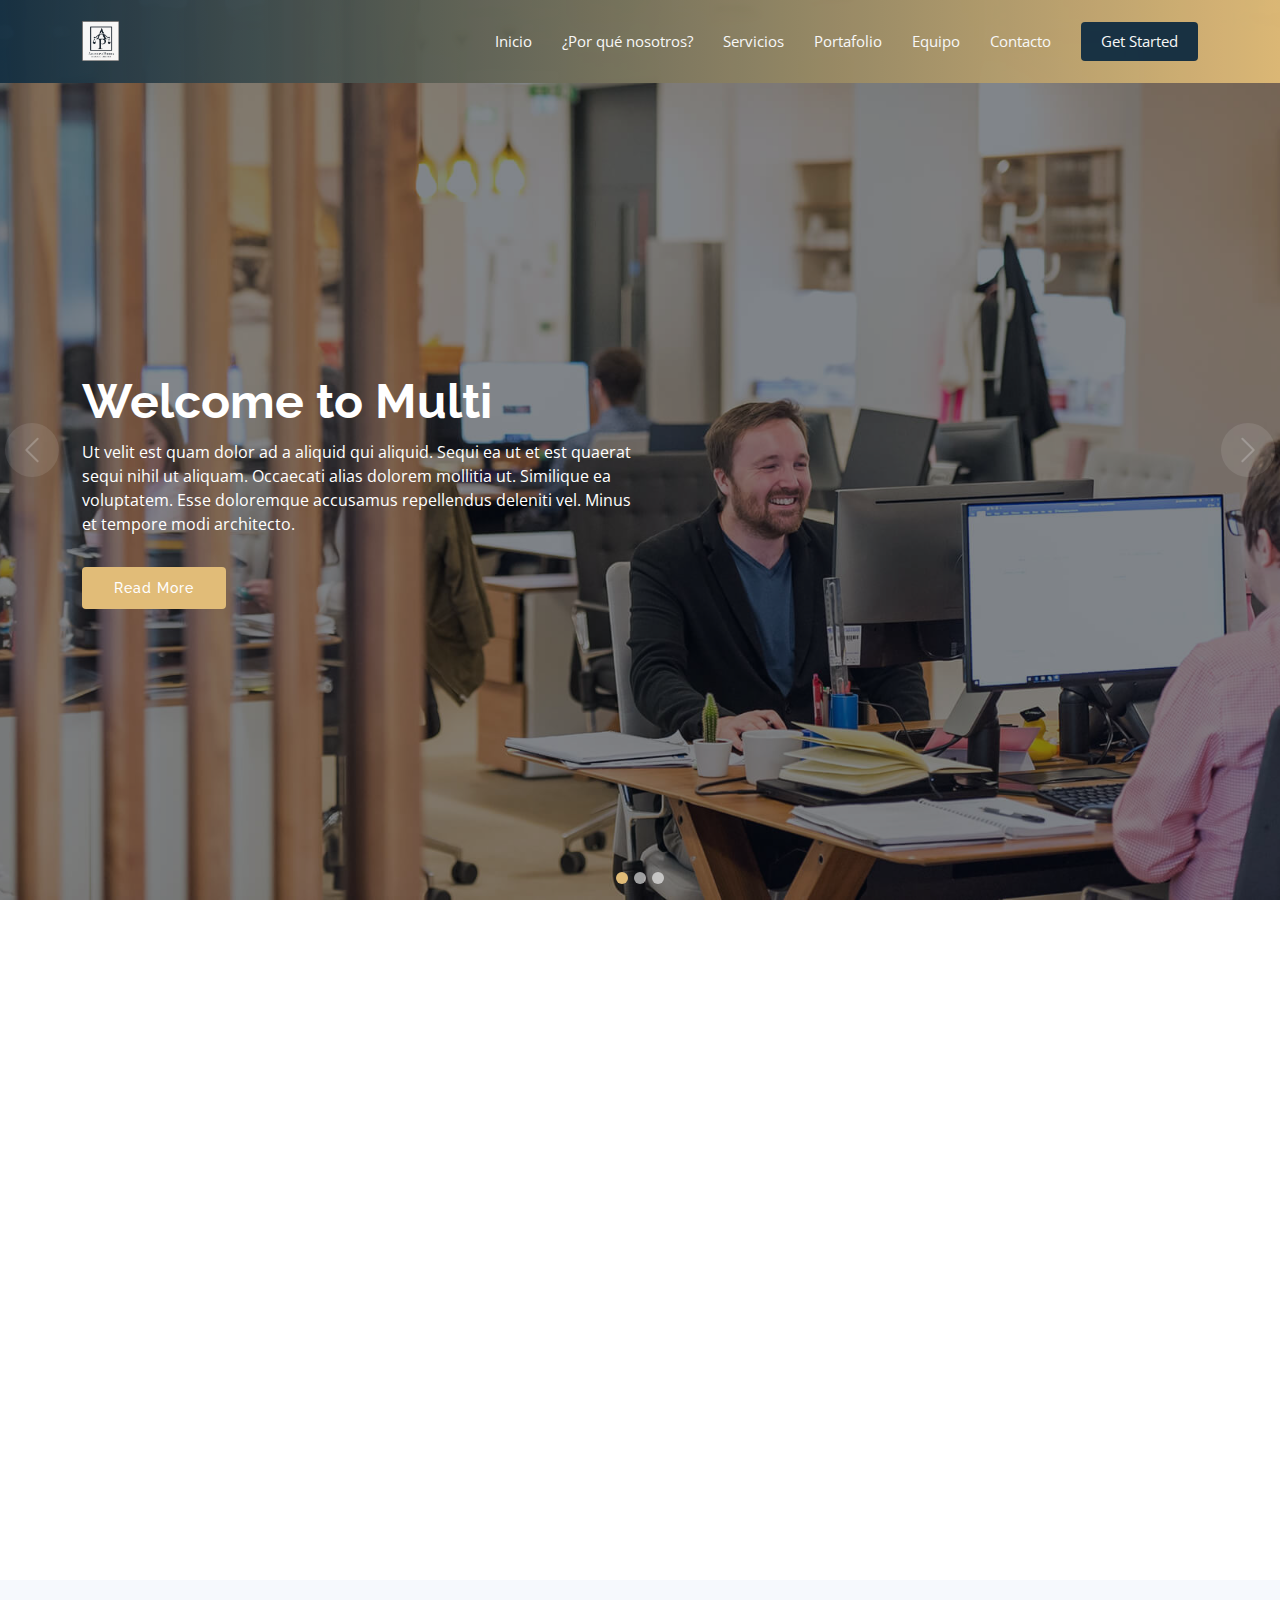
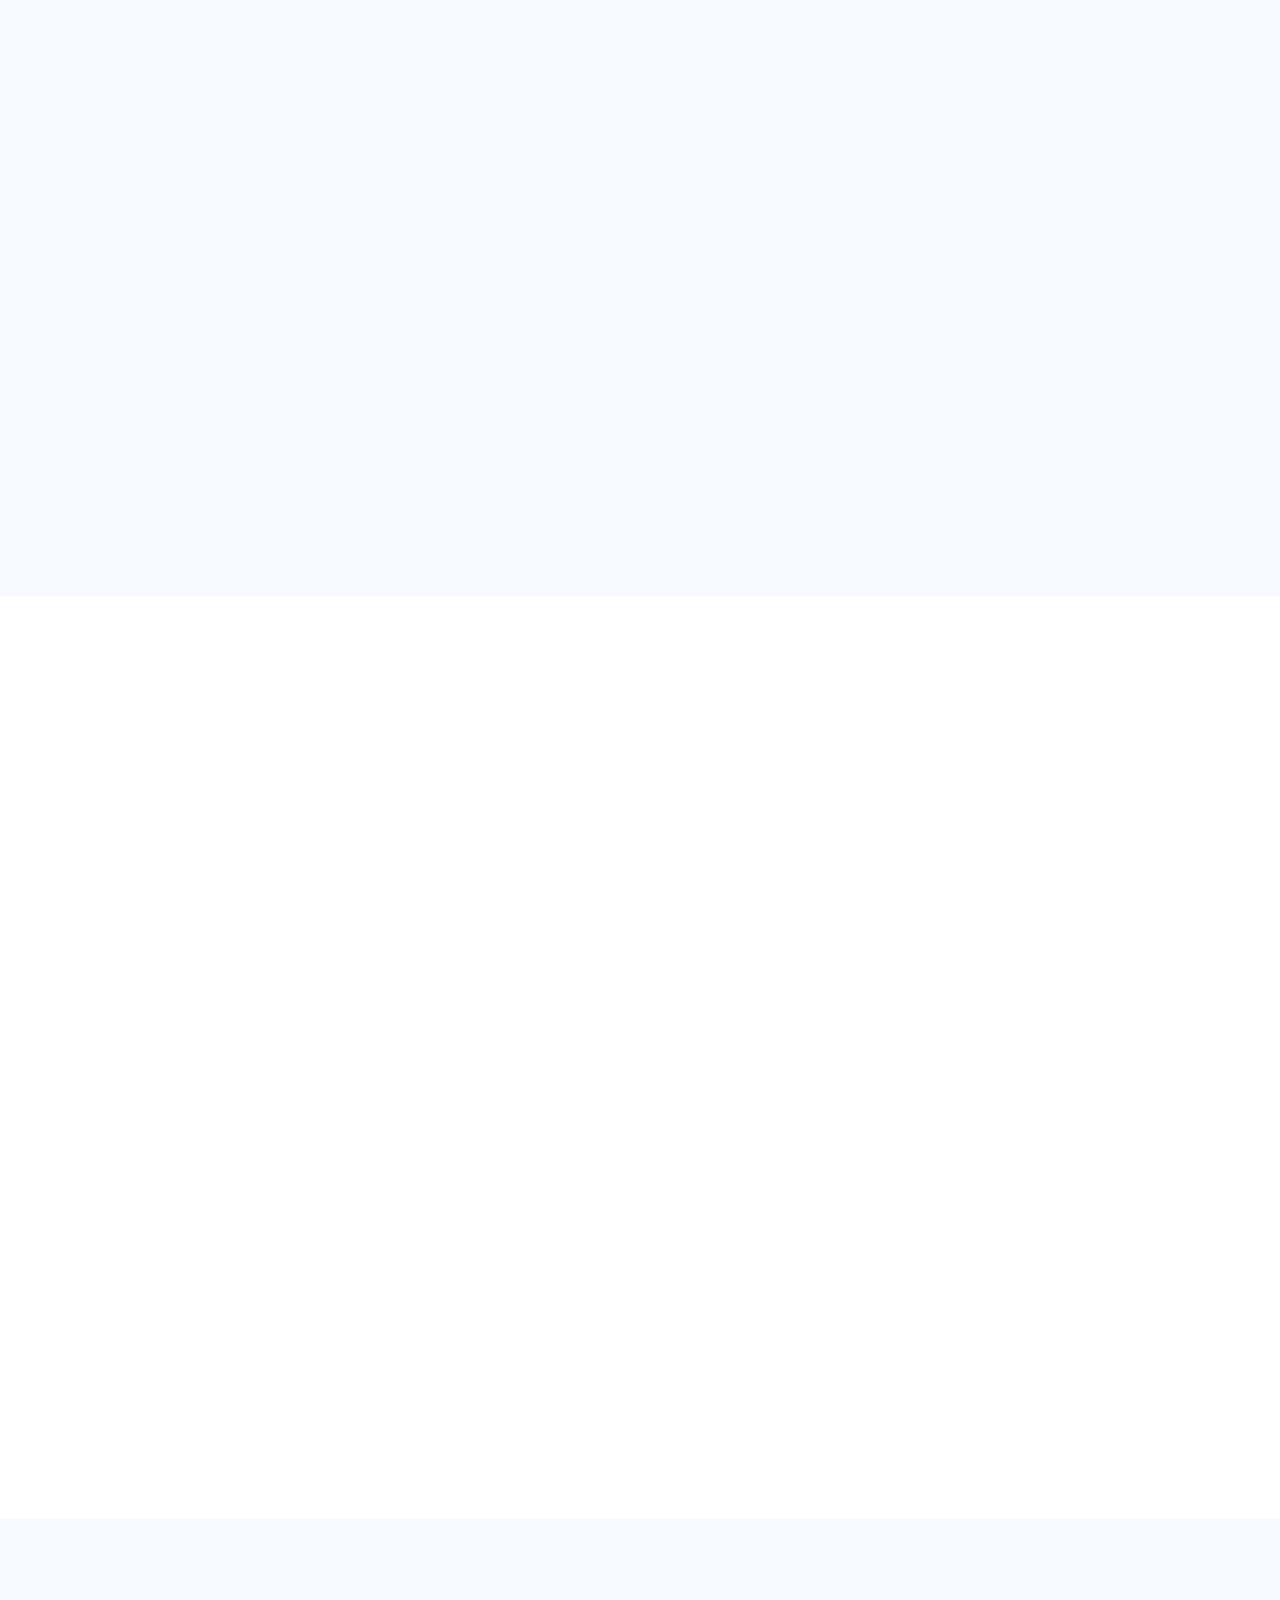
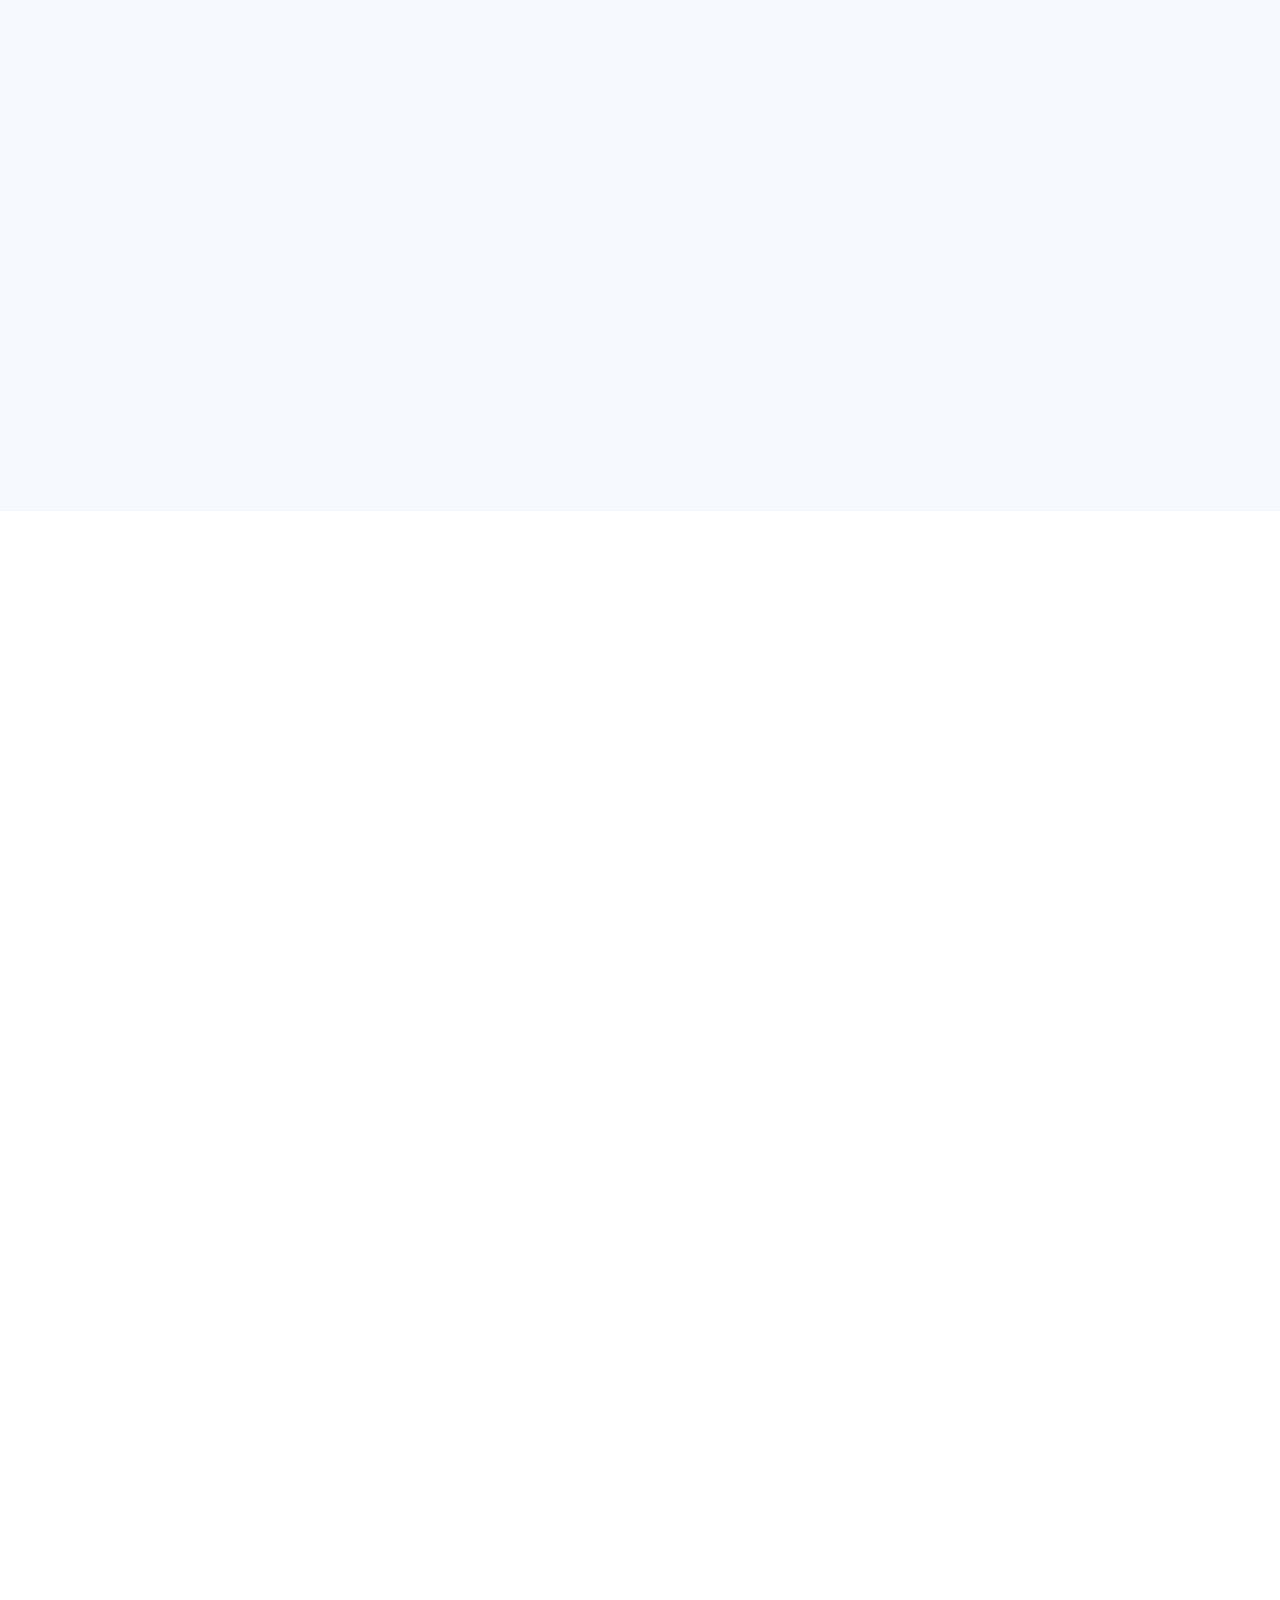
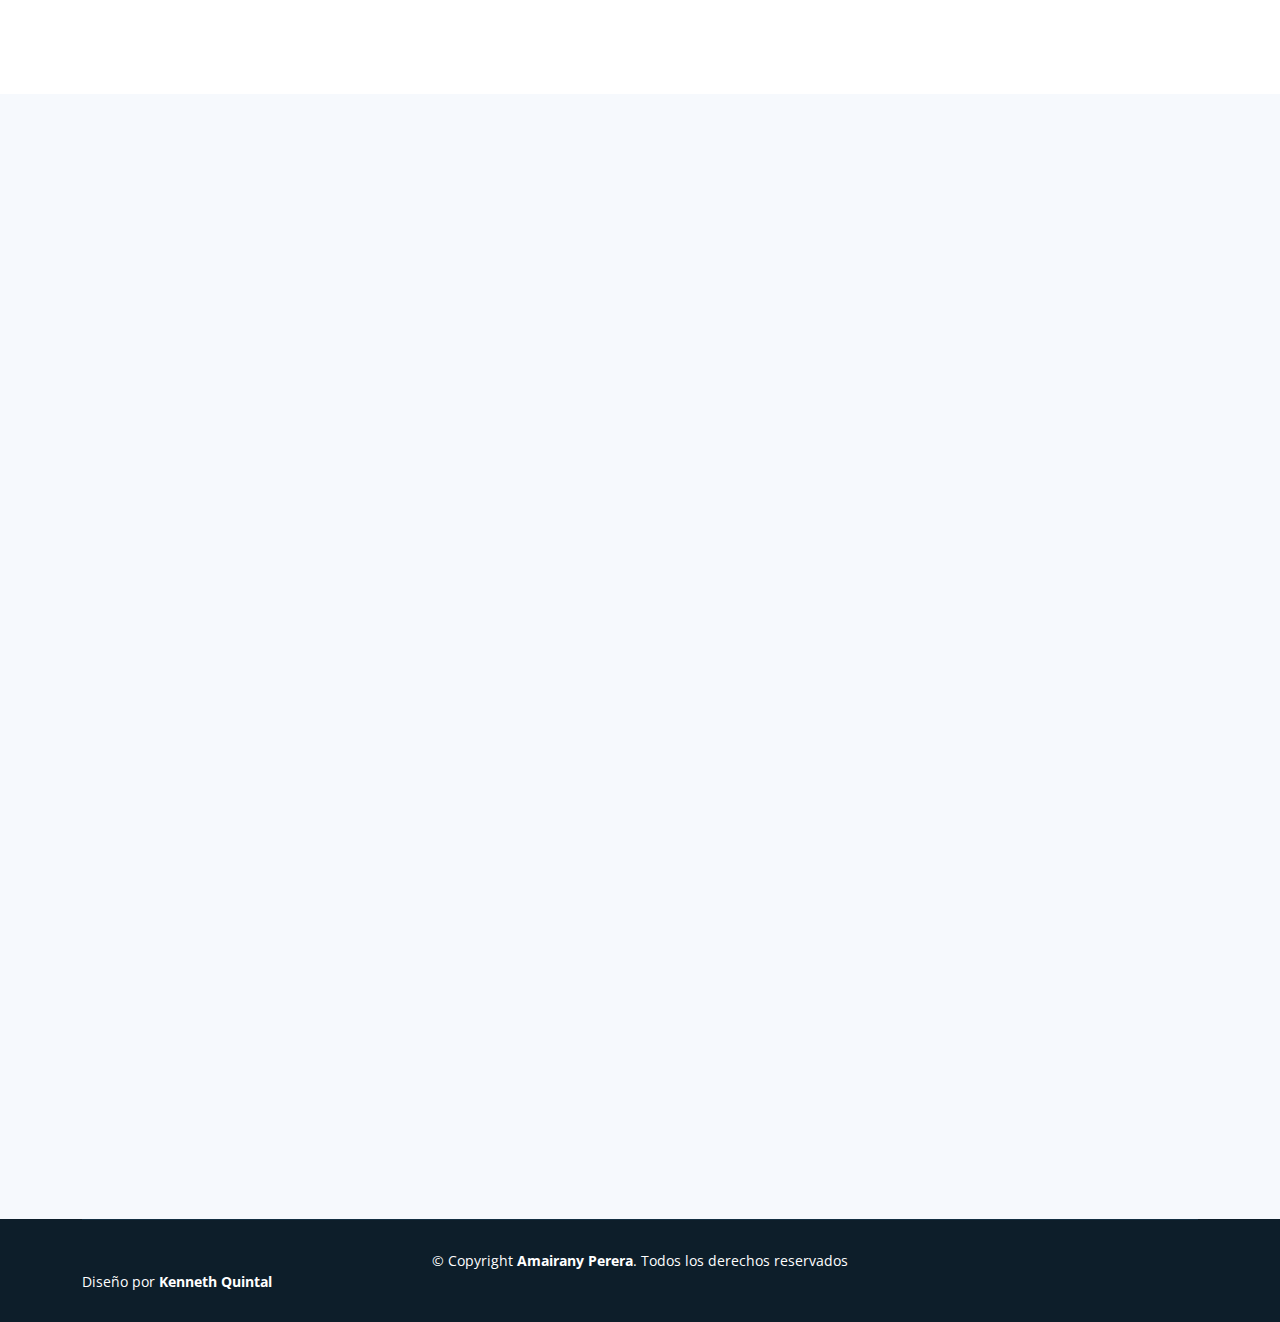
==== commit 02201d44: "Merge branch 'main' of https://github.com/kennyquintal/amairanyperera" ====
--- a/index.html
+++ b/index.html
@@ -741,12 +741,7 @@
       <div class="copyright">
         &copy; Copyright <strong><span>Amairany Perera</span></strong>. Todos los derechos reservados
       </div>
-      <div class="credits">
-<<<<<<< Updated upstream
-        Designed by <a href="https://bootstrapmade.com/">BootstrapMade</a>
-=======
         Diseño por <strong><span>Kenneth Quintal</span></strong>
->>>>>>> Stashed changes
       </div>
     </div>
   </footer><!-- End Footer -->
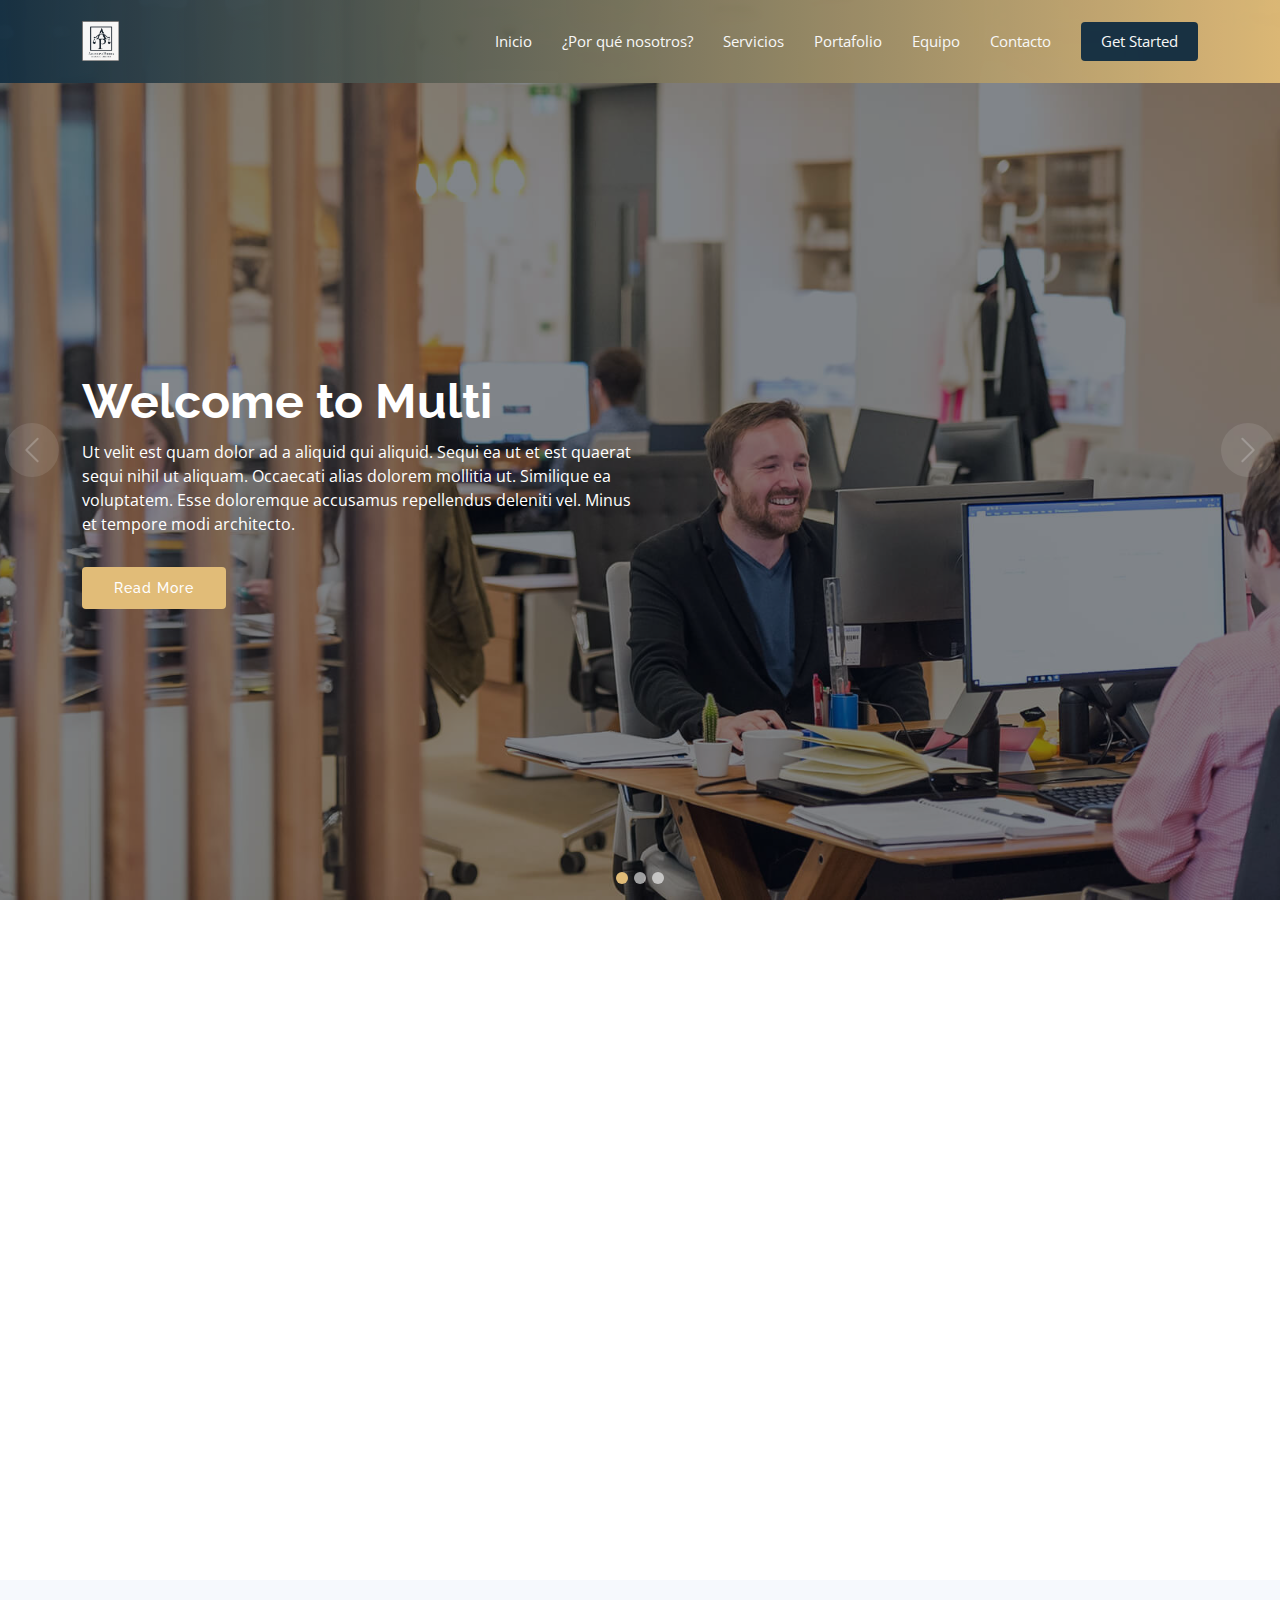
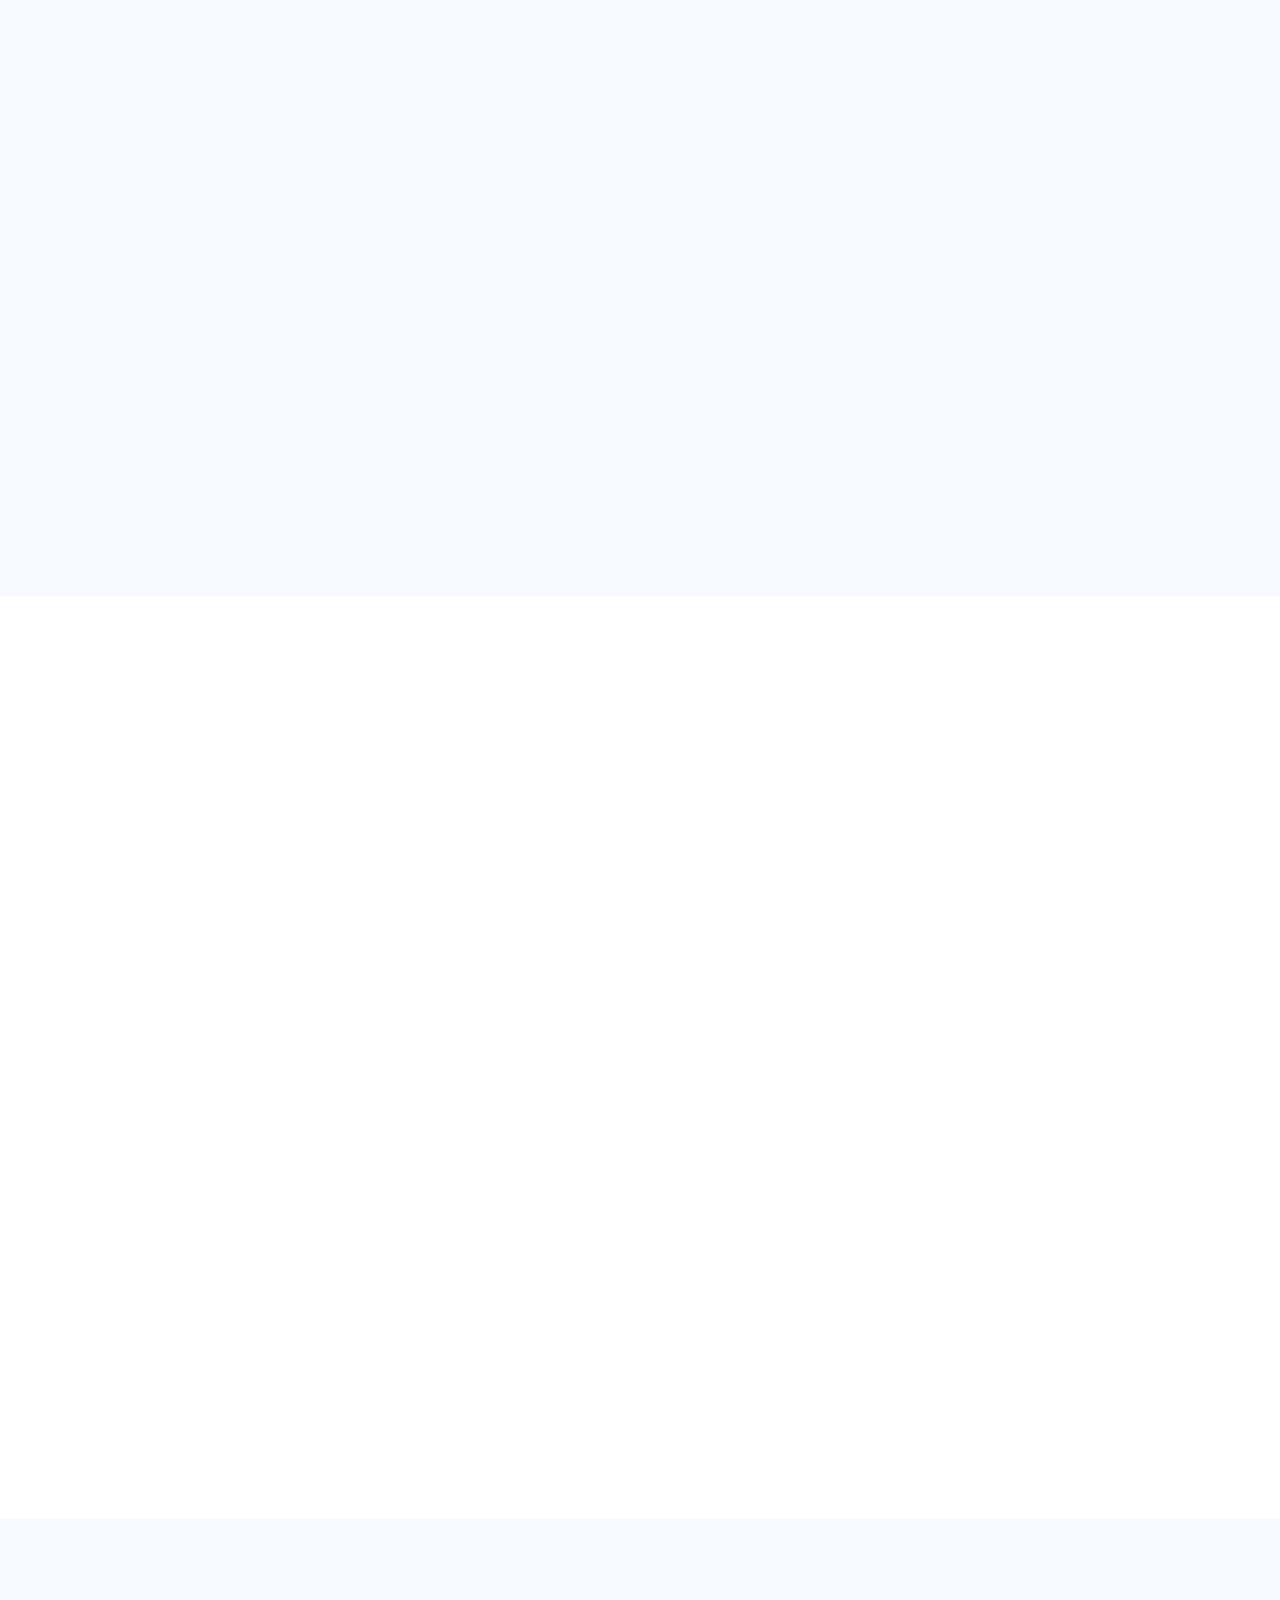
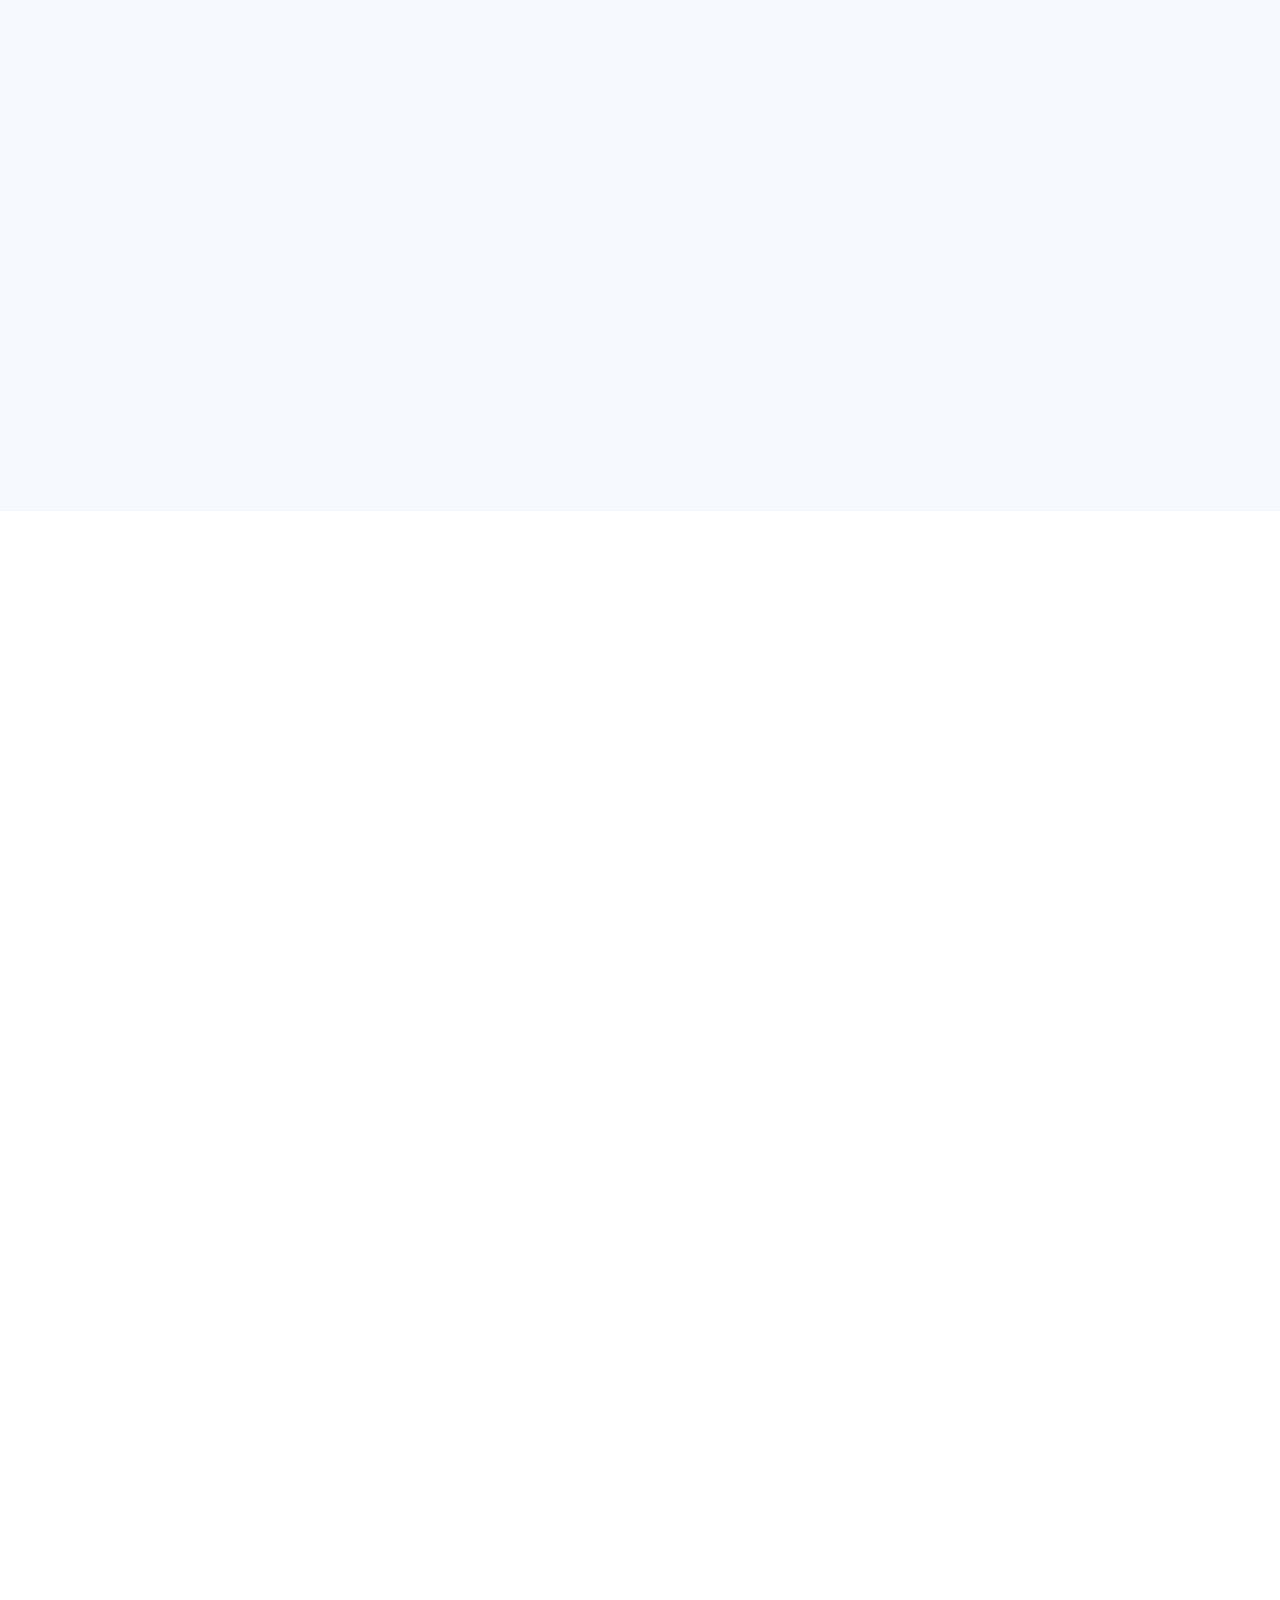
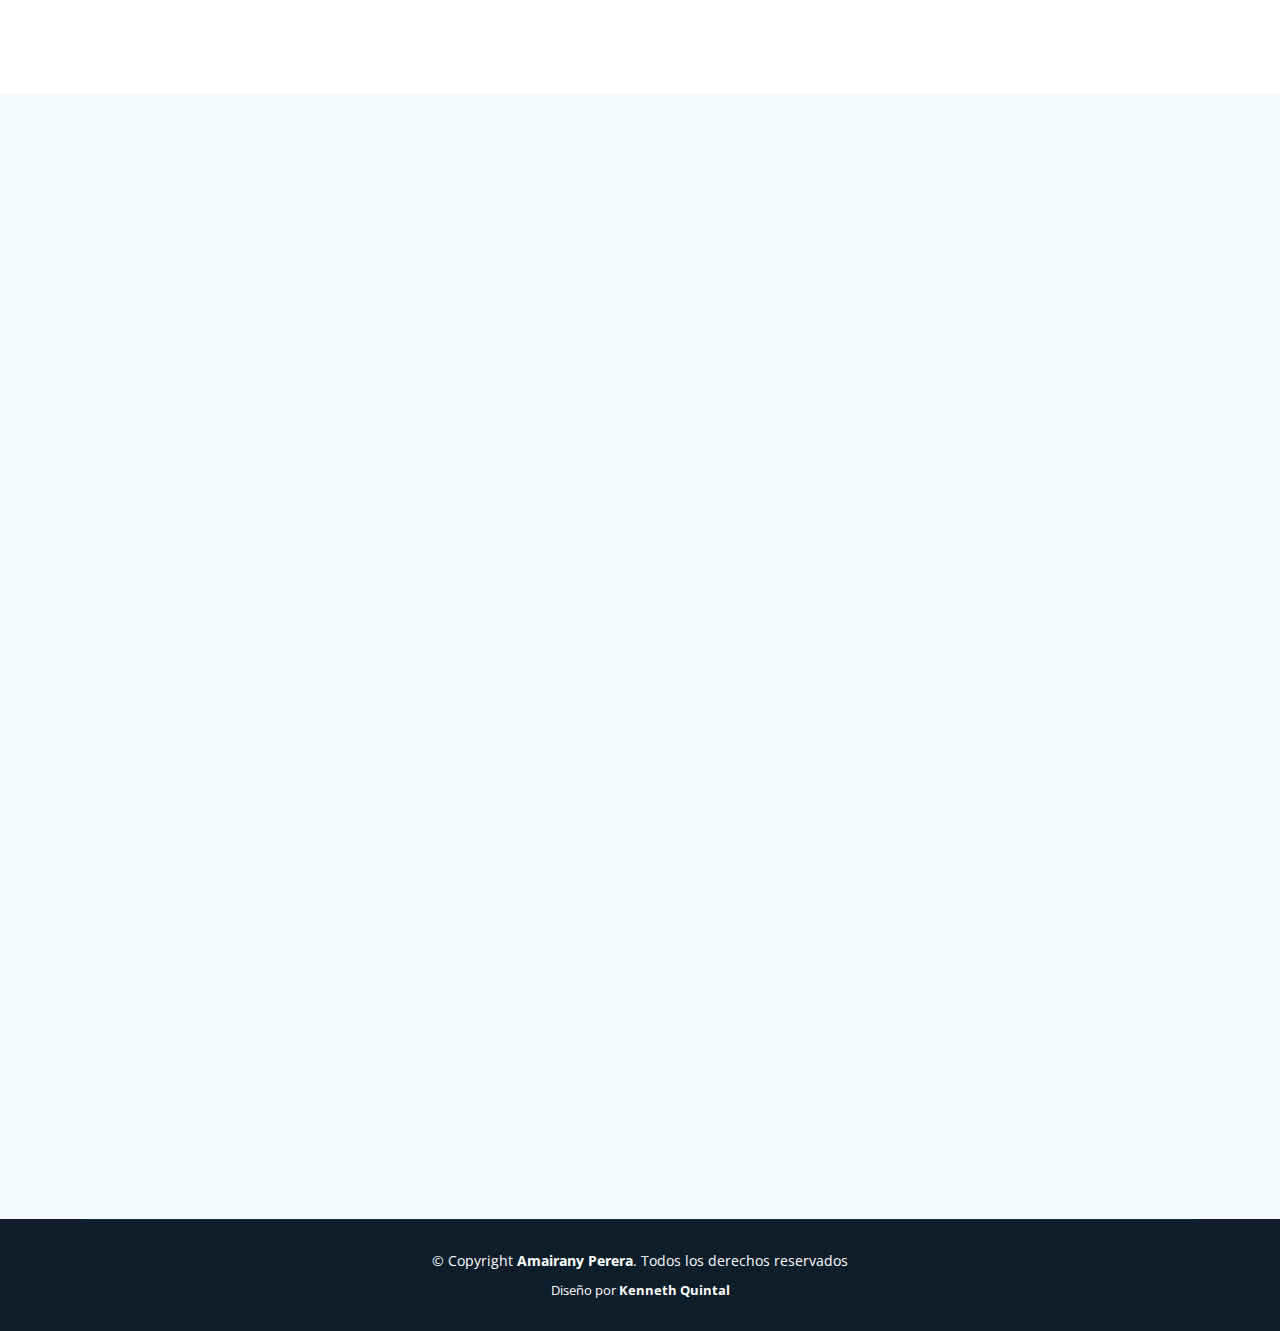
==== commit 98622d70: "footer" ====
--- a/index.html
+++ b/index.html
@@ -741,6 +741,7 @@
       <div class="copyright">
         &copy; Copyright <strong><span>Amairany Perera</span></strong>. Todos los derechos reservados
       </div>
+      <div class="credits">
         Diseño por <strong><span>Kenneth Quintal</span></strong>
       </div>
     </div>
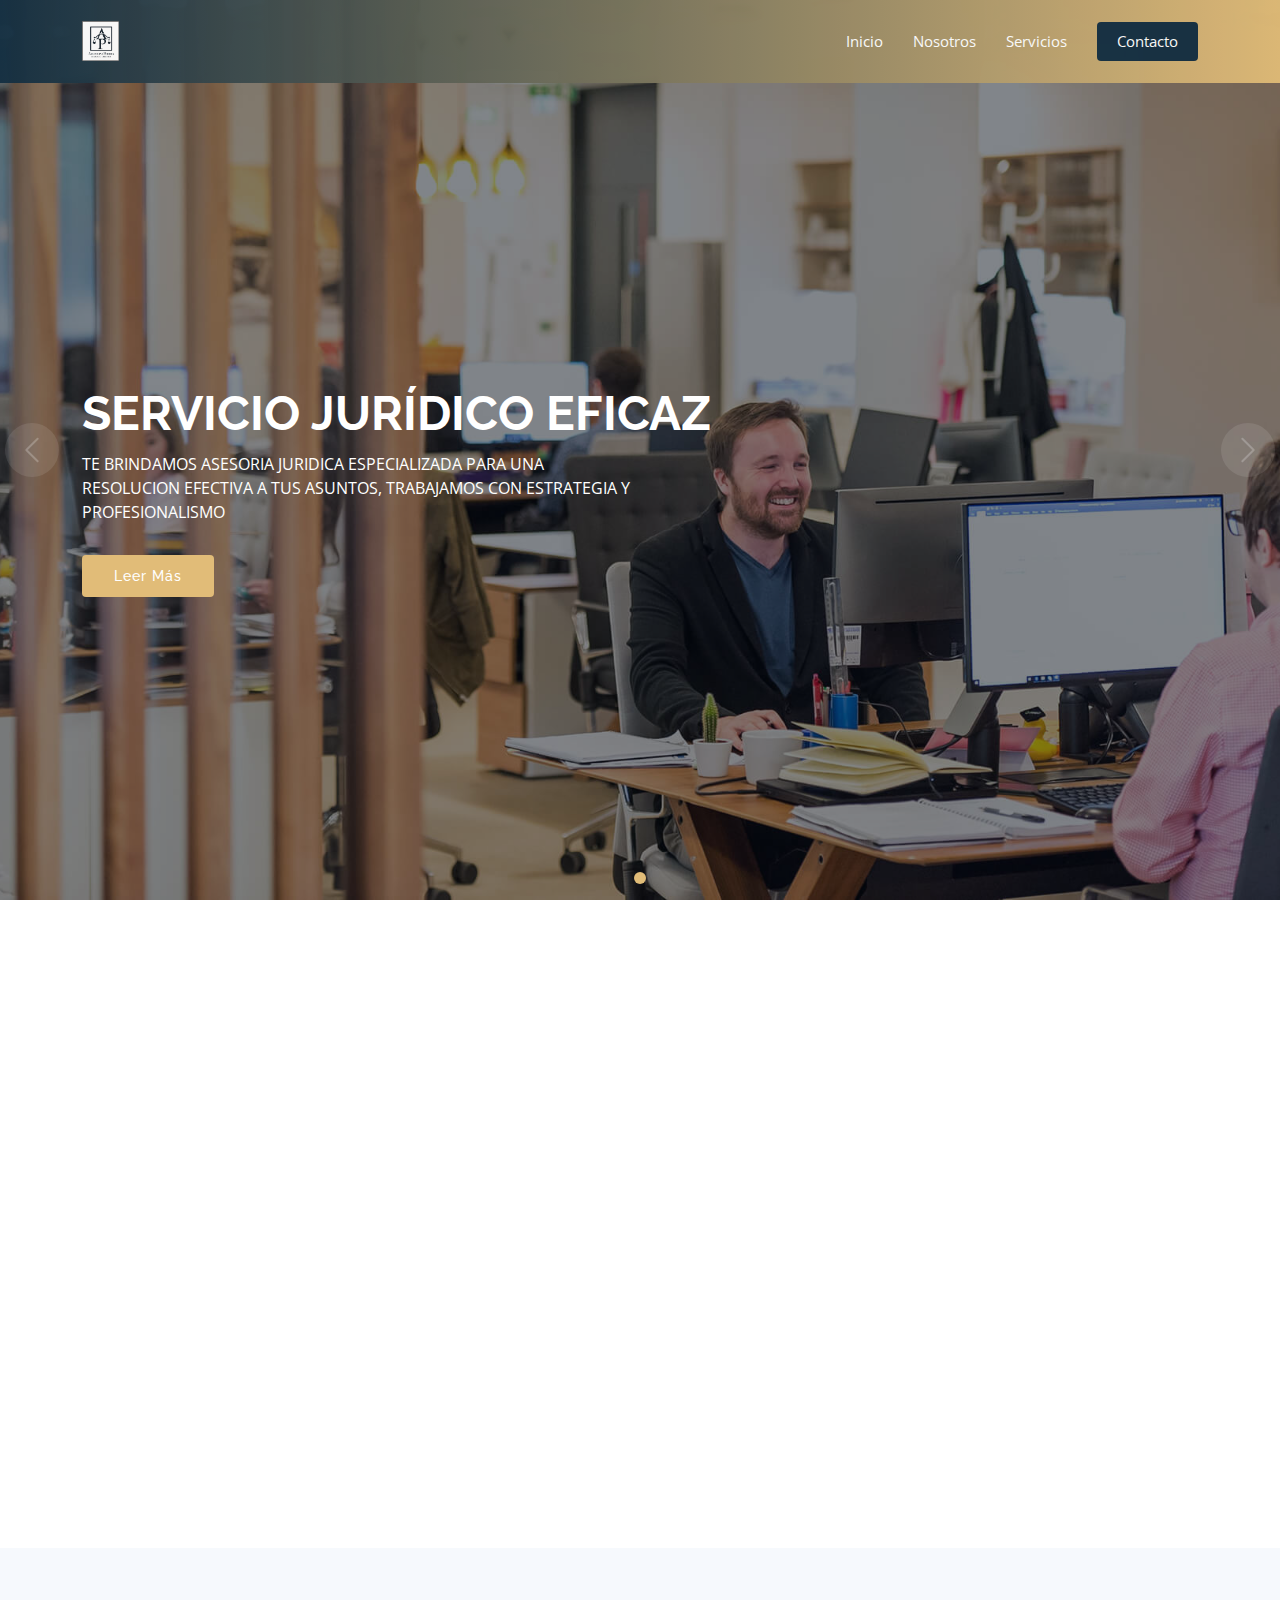
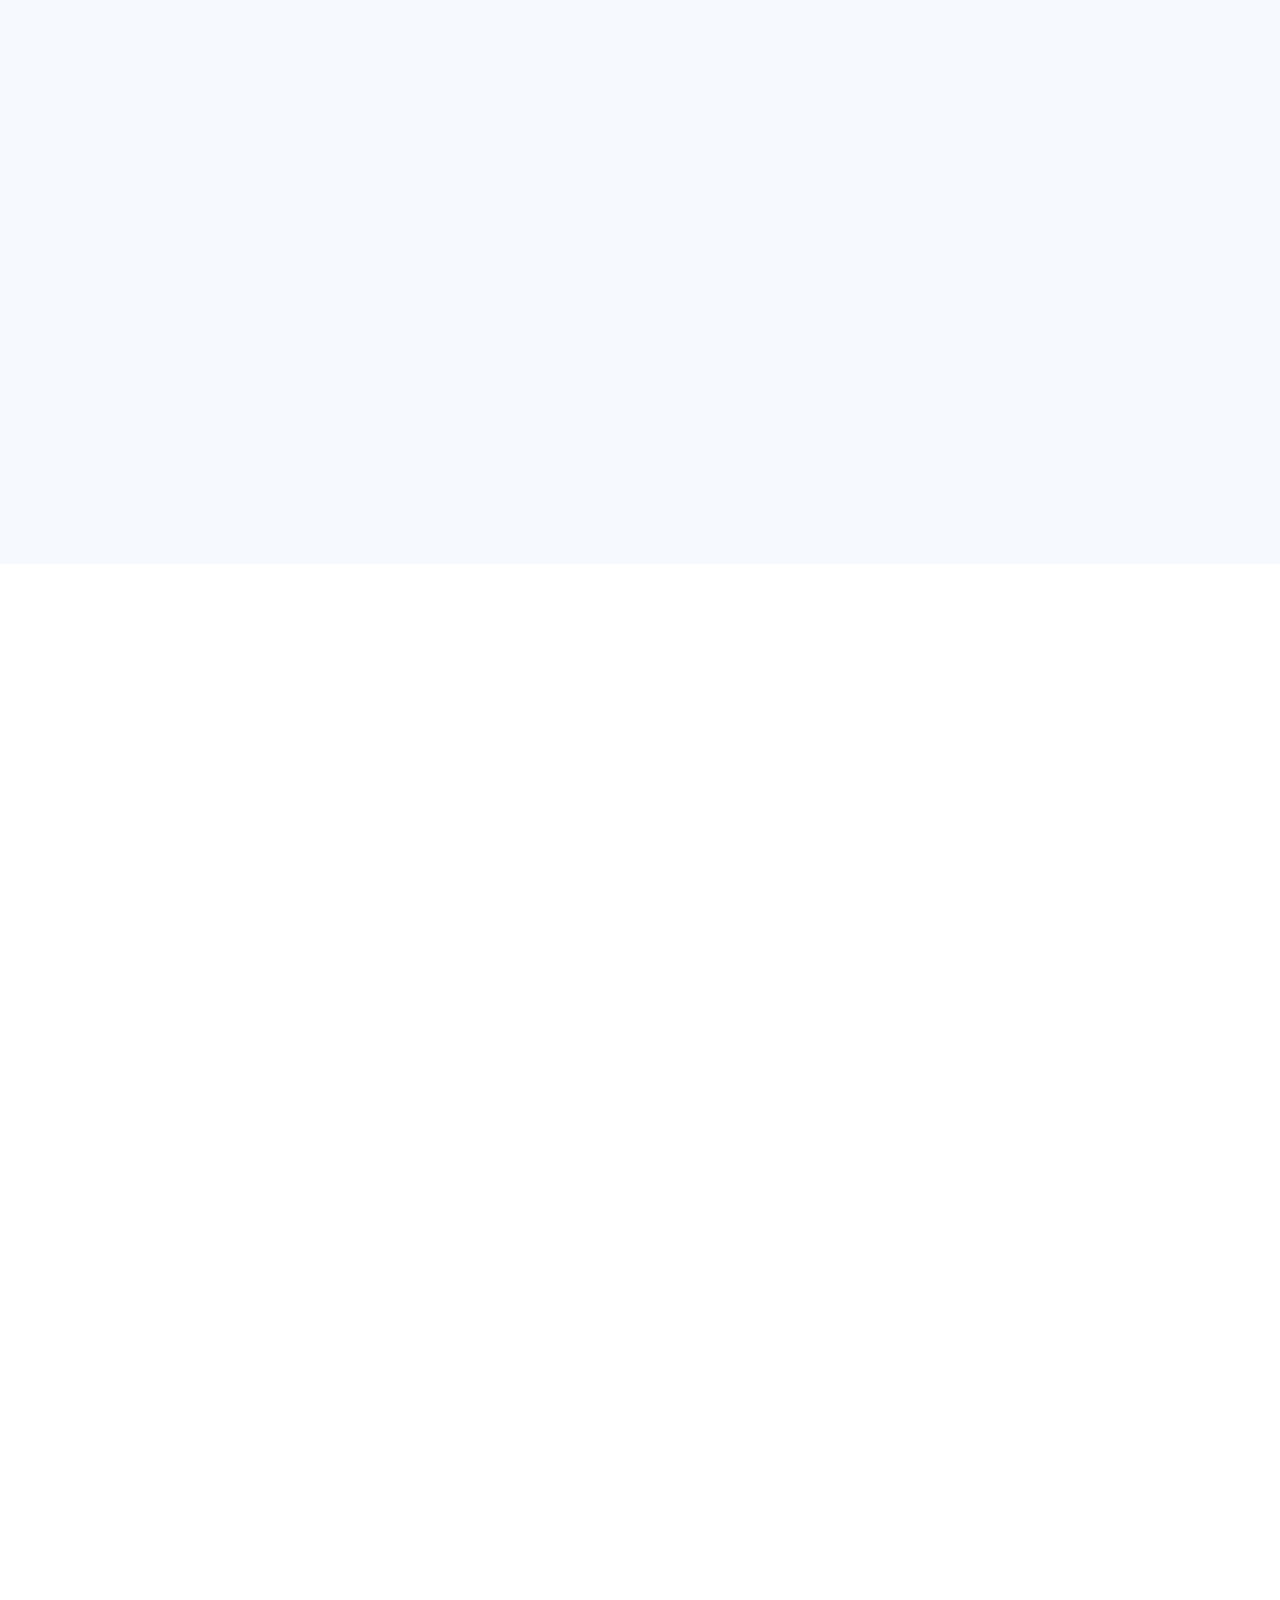
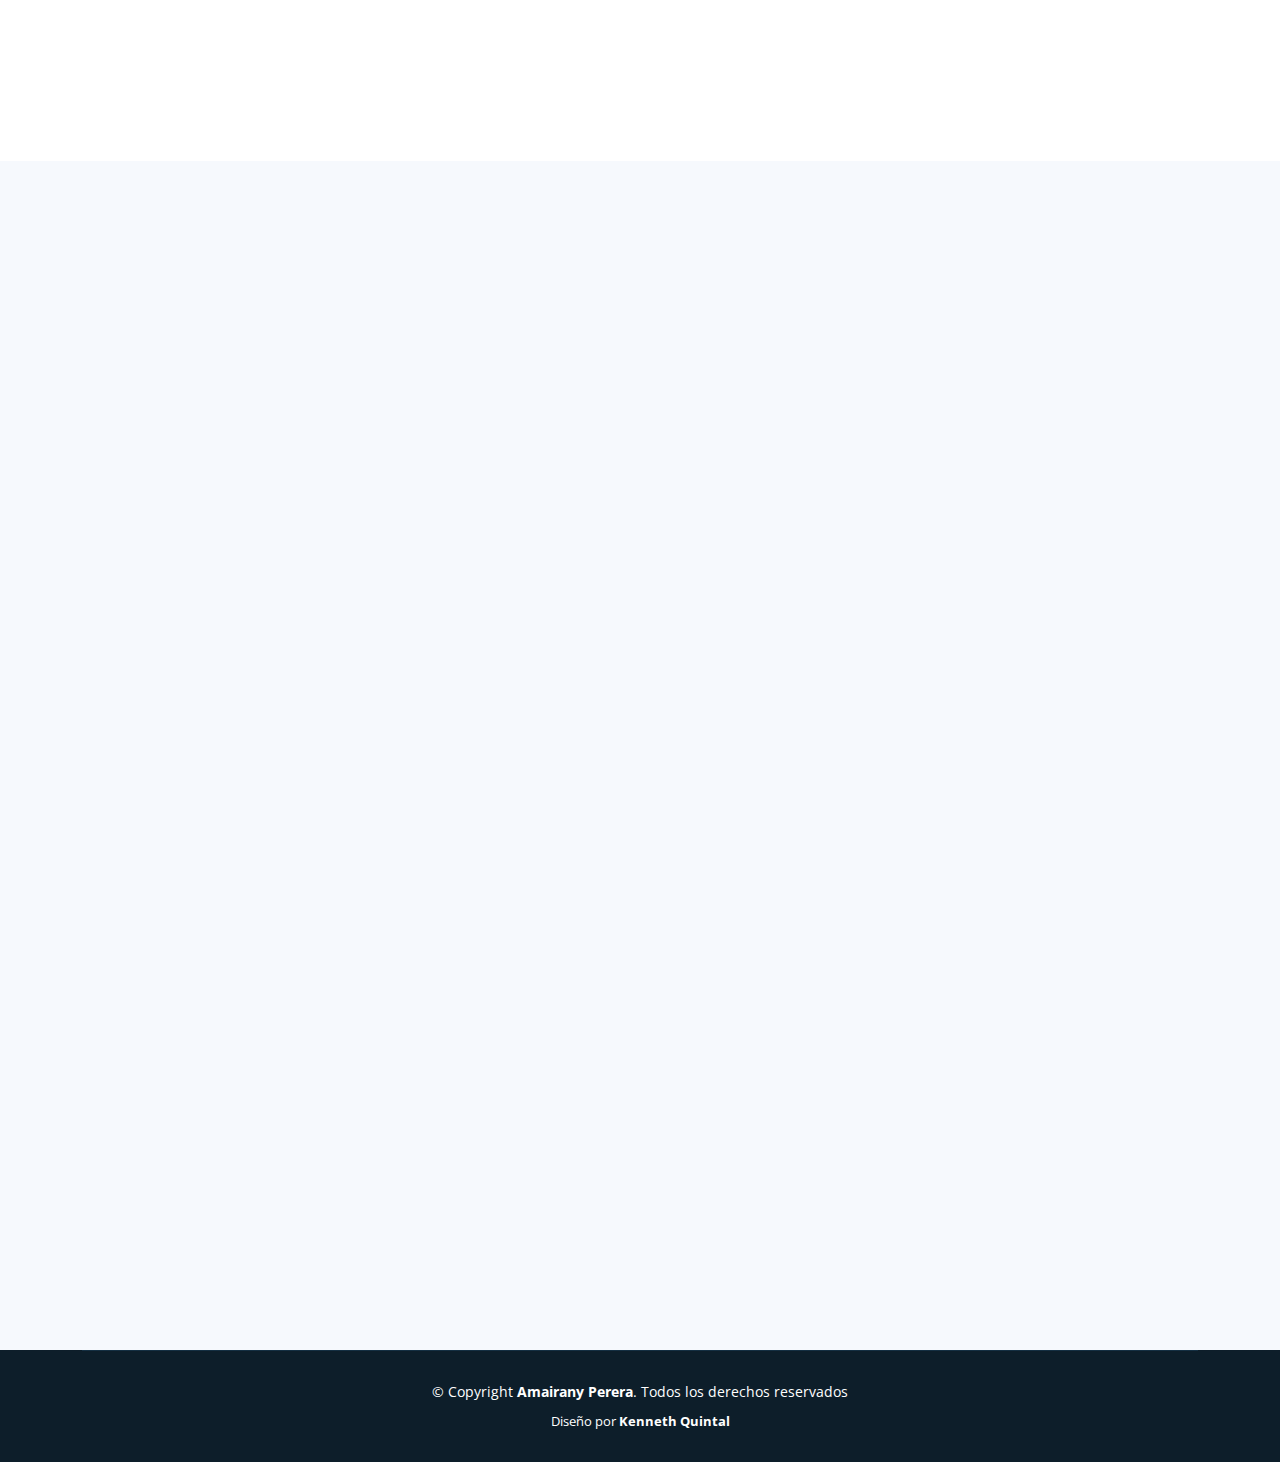
==== commit 90c94784: "Datos" ====
--- a/index.html
+++ b/index.html
@@ -44,10 +44,10 @@
       <nav id="navbar" class="navbar">
         <ul>
           <li><a class="nav-link scrollto active" href="#hero">Inicio</a></li>
-          <li><a class="nav-link scrollto" href="#about">¿Por qué nosotros?</a></li>
+          <li><a class="nav-link scrollto" href="#about">Nosotros</a></li>
           <li><a class="nav-link scrollto" href="#services">Servicios</a></li>
-          <li><a class="nav-link scrollto " href="#portfolio">Portafolio</a></li>
-          <li><a class="nav-link scrollto" href="#team">Equipo</a></li>
+          <!-- <li><a class="nav-link scrollto " href="#portfolio">Portafolio</a></li> 
+          <li><a class="nav-link scrollto" href="#team">Equipo</a></li>-->
          <!-- <li class="dropdown"><a href="#"><span>Drop Down</span> <i class="bi bi-chevron-down"></i></a>
             <ul>
               <li><a href="#">Drop Down 1</a></li>
@@ -65,8 +65,8 @@
               <li><a href="#">Drop Down 4</a></li>
             </ul>
           </li>-->
-          <li><a class="nav-link scrollto" href="#contact">Contacto</a></li>
-          <li><a class="getstarted scrollto" href="#about">Get Started</a></li>
+          <!-- <li><a class="nav-link scrollto" href="#contact">Contacto</a></li> -->
+          <li><a class="getstarted scrollto" href="#contact">Contacto</a></li>
         </ul>
         <i class="bi bi-list mobile-nav-toggle"></i>
       </nav><!-- .navbar -->
@@ -74,7 +74,7 @@
     </div>
   </header><!-- End Header -->
 
-  <!-- ======= Hero Section ======= -->
+  <!-- ======= Hero Section SLIDER ======= -->
   <section id="hero">
     <div id="heroCarousel" data-bs-interval="5000" class="carousel slide carousel-fade" data-bs-ride="carousel">
 
@@ -86,14 +86,15 @@
         <div class="carousel-item active" style="background-image: url(assets/img/slide/slide-1.jpg)">
           <div class="carousel-container">
             <div class="container">
-              <h2 class="animate__animated animate__fadeInDown">Welcome to <span>Multi</span></h2>
-              <p class="animate__animated animate__fadeInUp">Ut velit est quam dolor ad a aliquid qui aliquid. Sequi ea ut et est quaerat sequi nihil ut aliquam. Occaecati alias dolorem mollitia ut. Similique ea voluptatem. Esse doloremque accusamus repellendus deleniti vel. Minus et tempore modi architecto.</p>
-              <a href="#about" class="btn-get-started animate__animated animate__fadeInUp scrollto">Read More</a>
-            </div>
-          </div>
-        </div>
-
-        <!-- Slide 2 -->
+              <h2 class="animate__animated animate__fadeInDown"><span>SERVICIO JURÍDICO EFICAZ</span></h2>
+              <p class="animate__animated animate__fadeInUp">TE BRINDAMOS ASESORIA JURIDICA ESPECIALIZADA  PARA UNA RESOLUCION EFECTIVA A TUS ASUNTOS, 
+                TRABAJAMOS CON ESTRATEGIA Y PROFESIONALISMO</p>
+              <a href="#about" class="btn-get-started animate__animated animate__fadeInUp scrollto">Leer Más</a>
+            </div>
+          </div>
+        </div>
+
+        <!-- Slide 2 
         <div class="carousel-item" style="background-image: url(assets/img/slide/slide-2.jpg)">
           <div class="carousel-container">
             <div class="container">
@@ -102,9 +103,9 @@
               <a href="#about" class="btn-get-started animate__animated animate__fadeInUp scrollto">Read More</a>
             </div>
           </div>
-        </div>
-
-        <!-- Slide 3 -->
+        </div>-->
+
+        <!-- Slide 3 
         <div class="carousel-item" style="background-image: url(assets/img/slide/slide-3.jpg)">
           <div class="carousel-container">
             <div class="container">
@@ -113,7 +114,7 @@
               <a href="#about" class="btn-get-started animate__animated animate__fadeInUp scrollto">Read More</a>
             </div>
           </div>
-        </div>
+        </div>-->
 
       </div>
 
@@ -126,7 +127,7 @@
       </a>
 
     </div>
-  </section><!-- End Hero -->
+  </section><!-- End Hero SLIDER-->
 
   <main id="main">
 
@@ -136,28 +137,47 @@
 
         <div class="section-title">
           <h2>Acerca de</h2>
-          <p>¿Por qué nosotros?</p>
+          <p>Nosotros</p>
         </div>
 
         <div class="row content">
           <div class="col-lg-6">
             <p>
-              Lorem ipsum dolor sit amet, consectetur adipiscing elit, sed do eiusmod tempor incididunt ut labore et dolore
-              magna aliqua.
+              <h2> <span>MISIÓN</span></h2>
             </p>
             <ul>
-              <li><i class="ri-check-double-line"></i> Ullamco laboris nisi ut aliquip ex ea commodo consequat</li>
+              <!-- <li><i class="ri-check-double-line"</i>></i> Ullamco laboris nisi ut aliquip ex ea commodo consequat</li>
               <li><i class="ri-check-double-line"></i> Duis aute irure dolor in reprehenderit in voluptate velit</li>
-              <li><i class="ri-check-double-line"></i> Ullamco laboris nisi ut aliquip ex ea commodo consequat</li>
+              <li><i class="ri-check-double-line"></i> Ullamco laboris nisi ut aliquip ex ea commodo consequat</li> -->
             </ul>
           </div>
           <div class="col-lg-6 pt-4 pt-lg-0">
+            <p>
+              <h2> <span>VISIÓN</span></h2>
+            </p>
+            <ul>
+              <!-- <li><i class="ri-check-double-line"</i>></i> Ullamco laboris nisi ut aliquip ex ea commodo consequat</li>
+              <li><i class="ri-check-double-line"></i> Duis aute irure dolor in reprehenderit in voluptate velit</li>
+              <li><i class="ri-check-double-line"></i> Ullamco laboris nisi ut aliquip ex ea commodo consequat</li> -->
+            </ul>
+          </div>
+          <div class="col-lg-6">
+            <p>
+              <h2> <span>VALORES</span></h2>
+            </p>
+            <ul>
+              <!-- <li><i class="ri-check-double-line"</i>></i> Ullamco laboris nisi ut aliquip ex ea commodo consequat</li>
+              <li><i class="ri-check-double-line"></i> Duis aute irure dolor in reprehenderit in voluptate velit</li>
+              <li><i class="ri-check-double-line"></i> Ullamco laboris nisi ut aliquip ex ea commodo consequat</li> -->
+            </ul>
+          </div>
+          <!-- <div class="col-lg-6 pt-4 pt-lg-0">
             <p>
               Ullamco laboris nisi ut aliquip ex ea commodo consequat. Duis aute irure dolor in reprehenderit in voluptate
               velit esse cillum dolore eu fugiat nulla pariatur. Excepteur sint occaecat cupidatat non proident, sunt in
               culpa qui officia deserunt mollit anim id est laborum.
             </p>
-            <a href="#" class="btn-learn-more">Learn More</a>
+            <a href="#" class="btn-learn-more">Learn More</a> -->
           </div>
         </div>
 
@@ -279,51 +299,59 @@
         </div>
 
         <div class="row">
-          <div class="col-lg-4 col-md-6 d-flex align-items-stretch" data-aos="zoom-in" data-aos-delay="100">
+          <div class="col-lg-4 col-md-6 align-items-stretch" data-aos="zoom-in" data-aos-delay="100">
             <div class="icon-box">
               <div class="icon"><i class="bx bxl-dribbble"></i></div>
-              <h4><a href="">Lorem Ipsum</a></h4>
-              <p>Voluptatum deleniti atque corrupti quos dolores et quas molestias excepturi</p>
-            </div>
-          </div>
-
-          <div class="col-lg-4 col-md-6 d-flex align-items-stretch mt-4 mt-md-0" data-aos="zoom-in" data-aos-delay="200">
+              <h4><a href="">Asesoría y Defensa en Asuntos Penales</a></h4>
+            </div>
+          </div>
+
+          <div class="col-lg-4 col-md-6 align-items-stretch mt-4 mt-md-0" data-aos="zoom-in" data-aos-delay="200">
             <div class="icon-box">
               <div class="icon"><i class="bx bx-file"></i></div>
-              <h4><a href="">Sed ut perspiciatis</a></h4>
-              <p>Duis aute irure dolor in reprehenderit in voluptate velit esse cillum dolore</p>
-            </div>
-          </div>
-
-          <div class="col-lg-4 col-md-6 d-flex align-items-stretch mt-4 mt-lg-0" data-aos="zoom-in" data-aos-delay="300">
+              <h4><a href="">Hechos de Tránsito</a></h4>
+            </div>
+          </div>
+
+          <div class="col-lg-4 col-md-6 align-items-stretch mt-4 mt-lg-0" data-aos="zoom-in" data-aos-delay="300">
             <div class="icon-box">
               <div class="icon"><i class="bx bx-tachometer"></i></div>
-              <h4><a href="">Magni Dolores</a></h4>
-              <p>Excepteur sint occaecat cupidatat non proident, sunt in culpa qui officia</p>
-            </div>
-          </div>
-
-          <div class="col-lg-4 col-md-6 d-flex align-items-stretch mt-4" data-aos="zoom-in" data-aos-delay="100">
+              <h4><a href="">Fundos Legales</a></h4>
+            </div>
+          </div>
+
+          <div class="col-lg-4 col-md-6 align-items-stretch mt-4" data-aos="zoom-in" data-aos-delay="100">
             <div class="icon-box">
               <div class="icon"><i class="bx bx-world"></i></div>
-              <h4><a href="">Nemo Enim</a></h4>
-              <p>At vero eos et accusamus et iusto odio dignissimos ducimus qui blanditiis</p>
-            </div>
-          </div>
-
-          <div class="col-lg-4 col-md-6 d-flex align-items-stretch mt-4" data-aos="zoom-in" data-aos-delay="200">
+              <h4><a href="">Asesoría Laboral</a></h4>
+            </div>
+          </div>
+
+          <div class="col-lg-4 col-md-6 align-items-stretch mt-4" data-aos="zoom-in" data-aos-delay="200">
             <div class="icon-box">
               <div class="icon"><i class="bx bx-slideshow"></i></div>
-              <h4><a href="">Dele cardo</a></h4>
-              <p>Quis consequatur saepe eligendi voluptatem consequatur dolor consequuntur</p>
-            </div>
-          </div>
-
-          <div class="col-lg-4 col-md-6 d-flex align-items-stretch mt-4" data-aos="zoom-in" data-aos-delay="300">
+              <h4><a href="">Sucesiones Intestadas y Testamentarias</a></h4>
+            </div>
+          </div>
+
+          <div class="col-lg-4 col-md-6 align-items-stretch mt-4" data-aos="zoom-in" data-aos-delay="300">
             <div class="icon-box">
               <div class="icon"><i class="bx bx-arch"></i></div>
-              <h4><a href="">Divera don</a></h4>
-              <p>Modi nostrum vel laborum. Porro fugit error sit minus sapiente sit aspernatur</p>
+              <h4><a href="">Divorcios</a></h4>
+            </div>
+          </div>
+
+          <div class="col-lg-4 col-md-6 align-items-stretch mt-4" data-aos="zoom-in" data-aos-delay="300">
+            <div class="icon-box">
+              <div class="icon"><i class="bx bx-arch"></i></div>
+              <h4><a href="">Escrituras</a></h4>
+            </div>
+          </div>
+
+          <div class="col-lg-4 col-md-6 align-items-stretch mt-4" data-aos="zoom-in" data-aos-delay="300">
+            <div class="icon-box">
+              <div class="icon"><i class="bx bx-arch"></i></div>
+              <h4><a href="">Juicios de Amparo</a></h4>
             </div>
           </div>
 
@@ -441,7 +469,7 @@
     <!-- End Cta Section
   -->
 
-    <!-- ======= Portfolio Section ======= -->
+    <!-- ======= Portfolio Section ======= 
     <section id="portfolio" class="portfolio">
       <div class="container" data-aos="fade-up">
 
@@ -558,7 +586,7 @@
       </div>
     </section><!-- End Portfolio Section -->
 
-    <!-- ======= Team Section ======= -->
+    <!-- ======= Team Section ======= 
     <section id="team" class="team section-bg">
       <div class="container" data-aos="fade-up">
 
@@ -664,52 +692,54 @@
               <div class="col-md-12">
                 <div class="info-box">
                   <i class="bx bx-map"></i>
-                  <h3>Our Address</h3>
-                  <p>A108 Adam Street, New York, NY 535022</p>
+                  <h3>Oficinas</h3>
+                  <p></p>
                 </div>
               </div>
               <div class="col-md-6">
                 <div class="info-box mt-4">
                   <i class="bx bx-envelope"></i>
-                  <h3>Email Us</h3>
-                  <p>info@example.com<br>contact@example.com</p>
+                  <h3>Correo Electrónico</h3>
+                  <p>APDespachojuridico@outlook.com</p>
                 </div>
               </div>
               <div class="col-md-6">
                 <div class="info-box mt-4">
                   <i class="bx bx-phone-call"></i>
-                  <h3>Call Us</h3>
-                  <p>+1 5589 55488 55<br>+1 6678 254445 41</p>
-                </div>
-              </div>
-            </div>
-
-          </div>
-
+                  <h3>Llámanos</h3>
+                  <p>+52 999-528-4833</p>
+                </div>
+              </div>
+            </div>
+
+          </div>
+<!----------- Form de Contacto -------------->
           <div class="col-lg-6">
             <form action="forms/contact.php" method="post" role="form" class="php-email-form">
               <div class="row">
                 <div class="col-md-6 form-group">
-                  <input type="text" name="name" class="form-control" id="name" placeholder="Your Name" required>
+                  <input type="text" name="name" class="form-control" id="name" placeholder="Nombre" required>
                 </div>
                 <div class="col-md-6 form-group mt-3 mt-md-0">
-                  <input type="email" class="form-control" name="email" id="email" placeholder="Your Email" required>
+                  <input type="email" class="form-control" name="email" id="email" placeholder="Correo Electrónico" required>
                 </div>
               </div>
               <div class="form-group mt-3">
-                <input type="text" class="form-control" name="subject" id="subject" placeholder="Subject" required>
+                <input type="text" class="form-control" name="subject" id="subject" placeholder="Asunto" required>
               </div>
               <div class="form-group mt-3">
-                <textarea class="form-control" name="message" rows="5" placeholder="Message" required></textarea>
+                <textarea class="form-control" name="message" rows="5" placeholder="Mensaje" required></textarea>
               </div>
               <div class="my-3">
-                <div class="loading">Loading</div>
+                <div class="loading">Cargando</div>
                 <div class="error-message"></div>
-                <div class="sent-message">Your message has been sent. Thank you!</div>
-              </div>
-              <div class="text-center"><button type="submit">Send Message</button></div>
+                <div class="sent-message">Tu mensaje ha sido enviado, nos pondremos en contacto contigo, Gracias!!</div>
+              </div>
+              <div class="text-center"><button type="submit">Enviar Mensaje</button></div>
             </form>
           </div>
+          <!----------- Fin de Form de Contacto -------------->
+
 
         </div>
 
